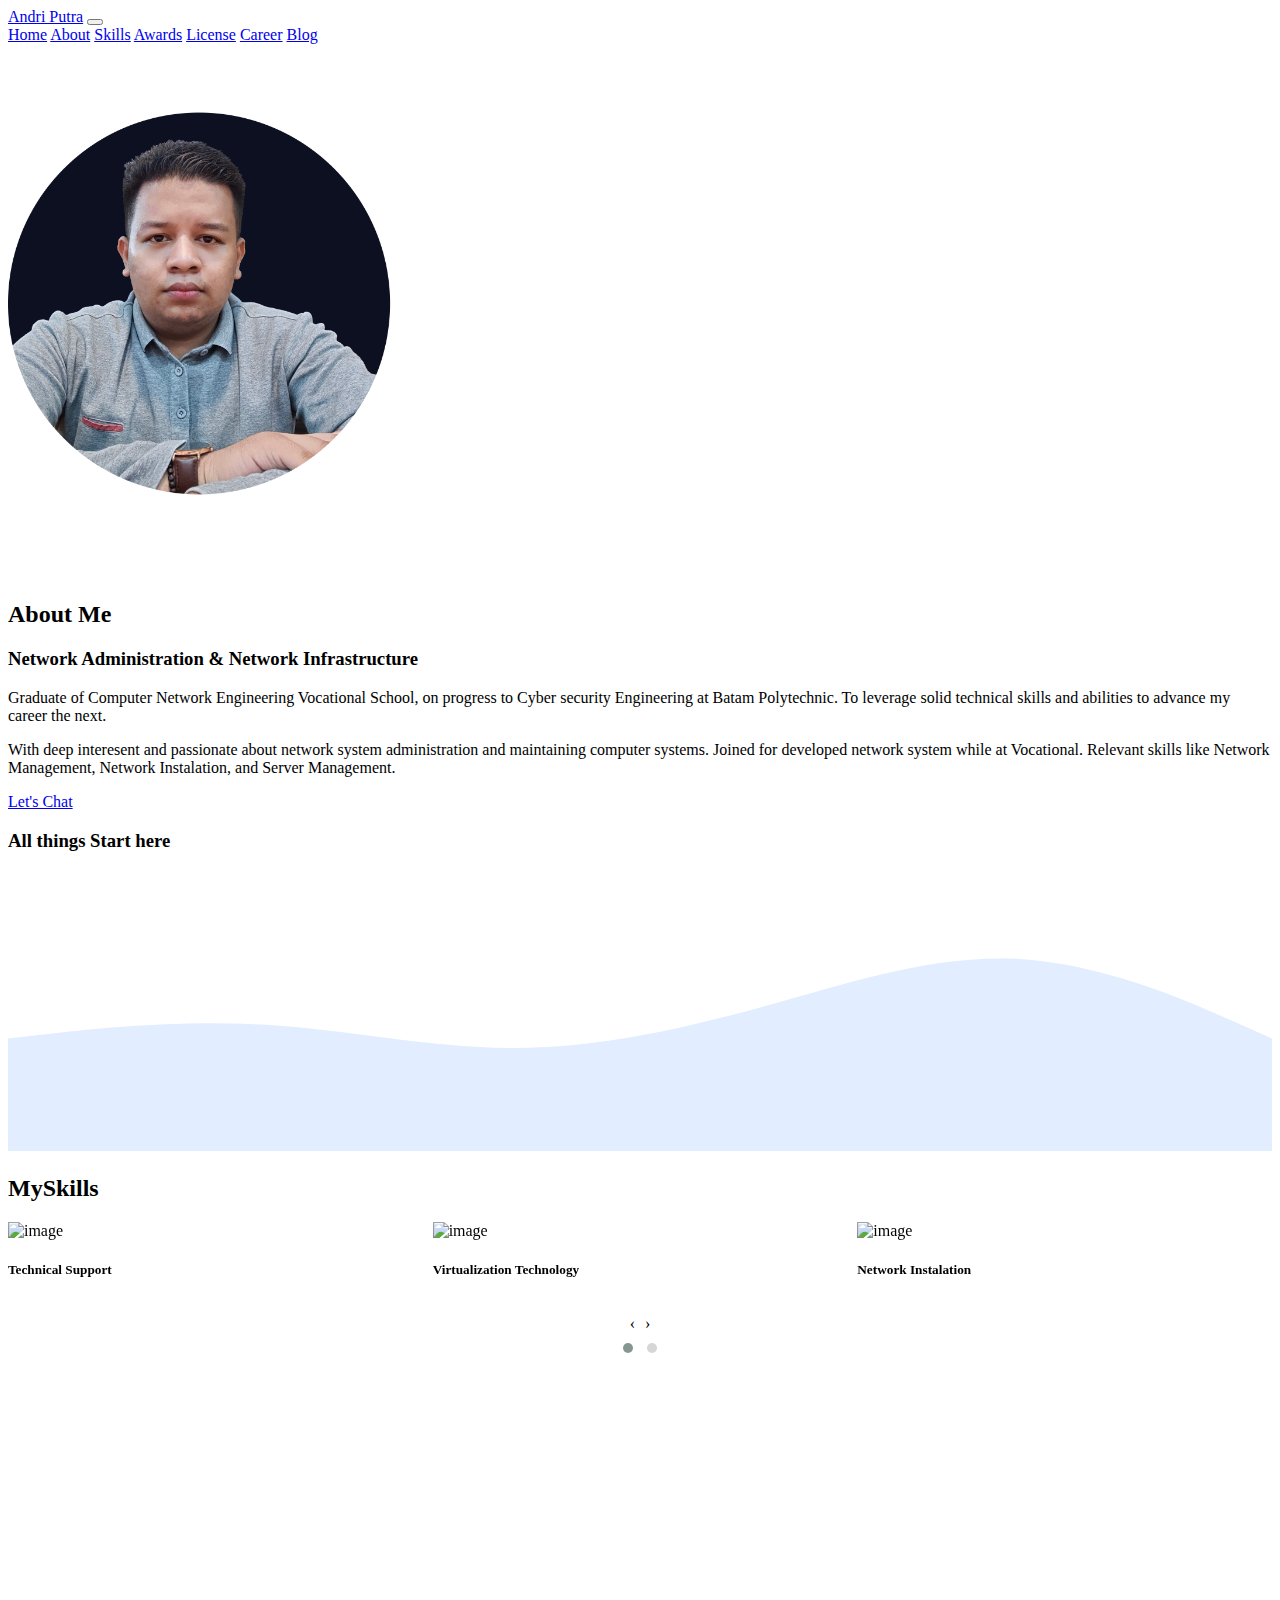
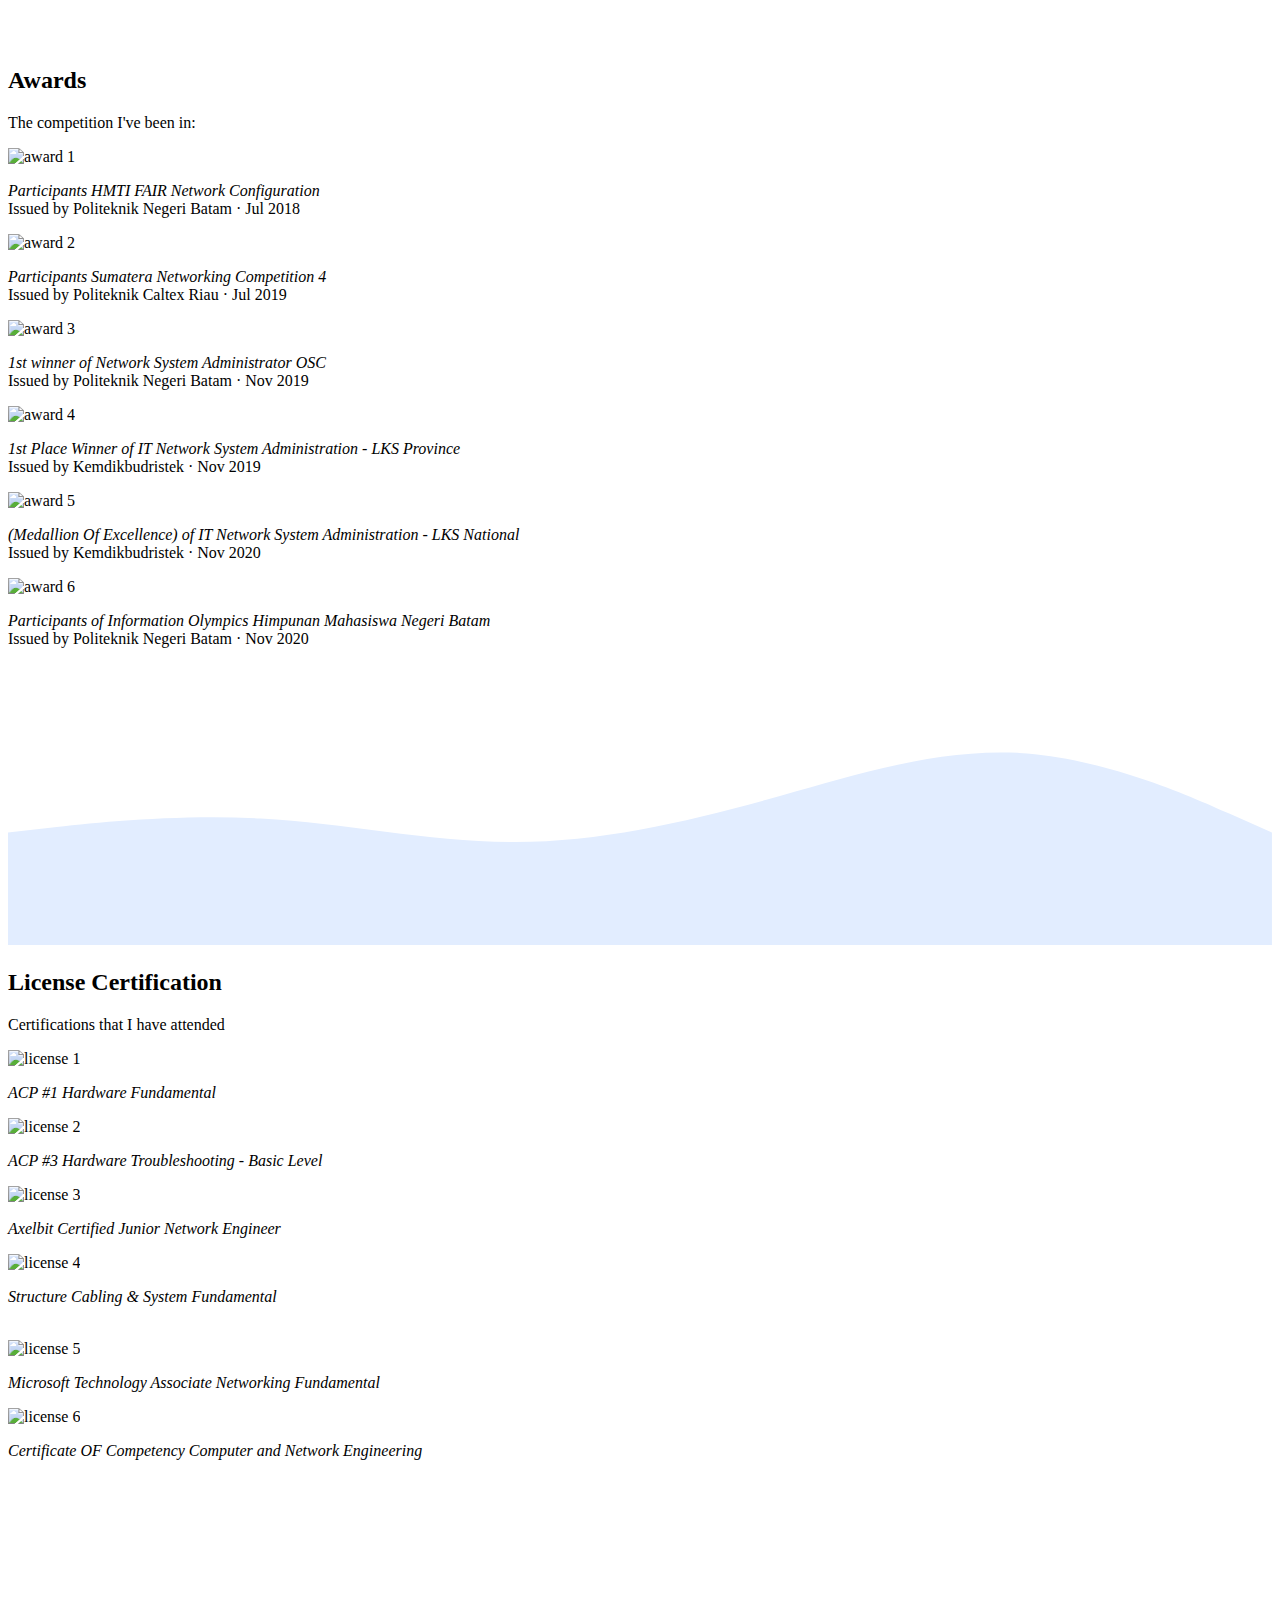
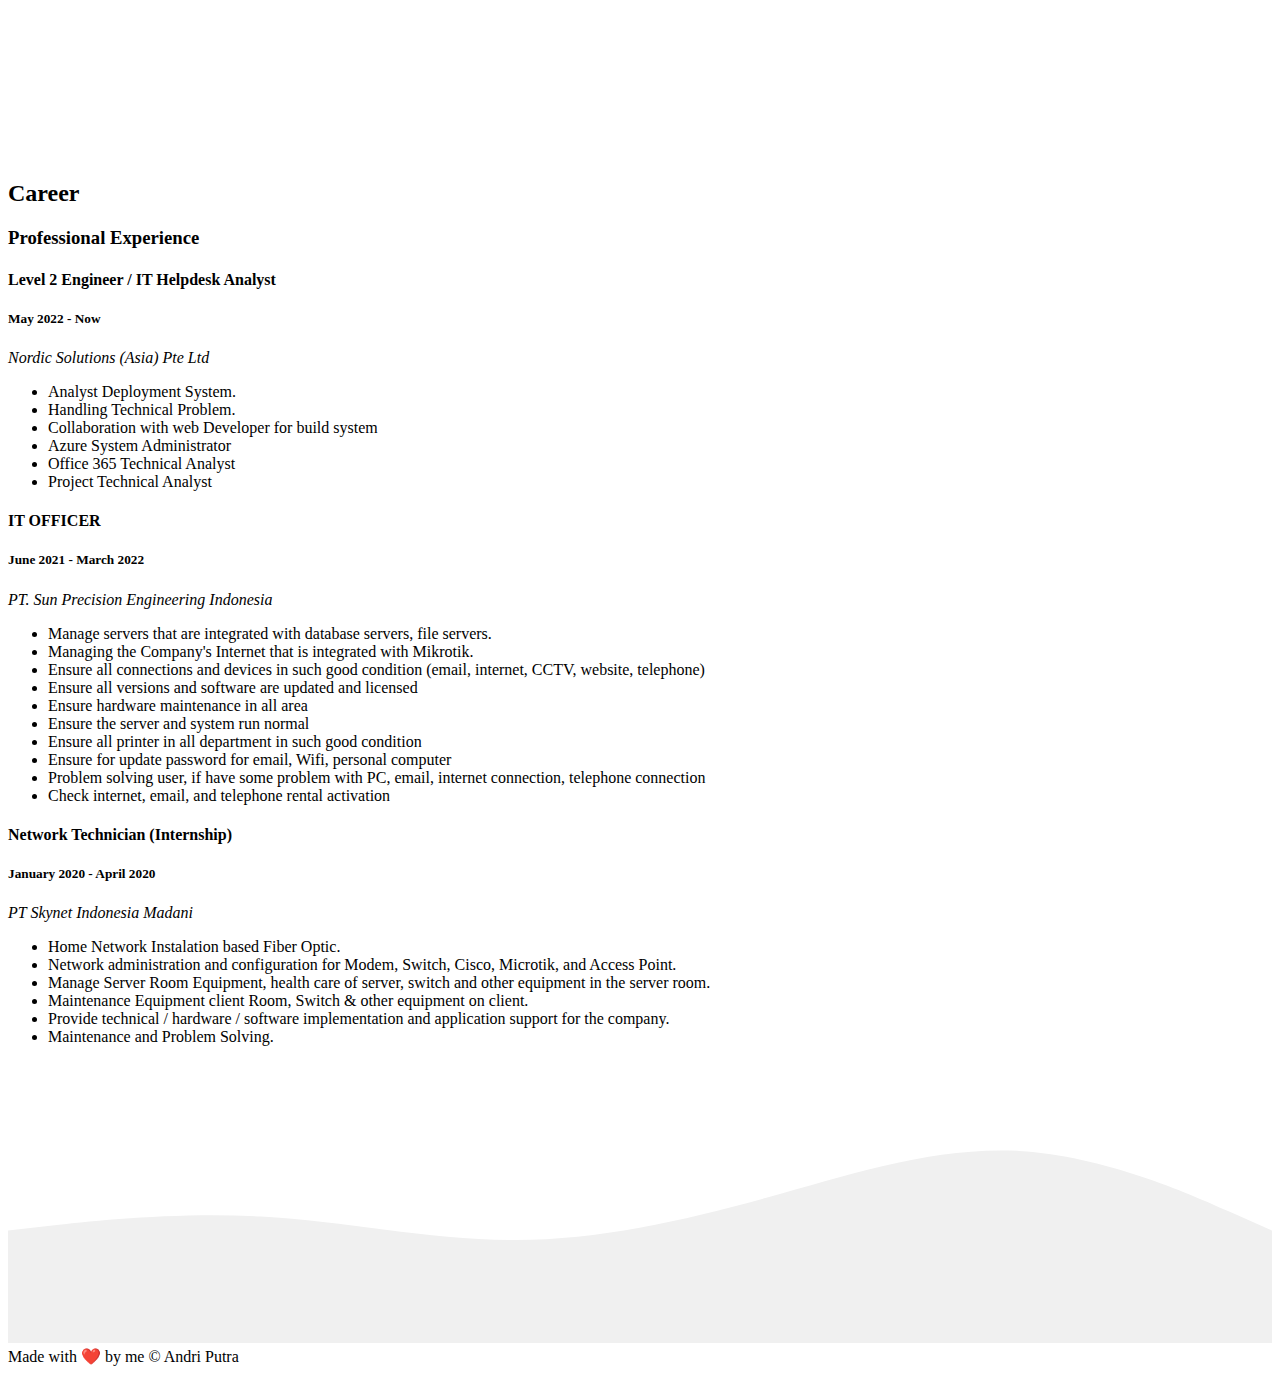
==== index.html @ 053cb284 "disable jumbotron section, change photo, add new profesional skills" ====
<!DOCTYPE html>
<html lang="en">
  <head>
    <!-- Required meta tags -->
    <meta charset="utf-8" />
    <meta name="viewport" content="width=device-width, initial-scale=1" />

    <!-- Bootstrap CSS -->
    <link
      href="https://cdn.jsdelivr.net/npm/bootstrap@5.1.3/dist/css/bootstrap.min.css"
      rel="stylesheet"
      integrity="sha384-1BmE4kWBq78iYhFldvKuhfTAU6auU8tT94WrHftjDbrCEXSU1oBoqyl2QvZ6jIW3"
      crossorigin="anonymous"
    />

    <!-- My CSS -->
    <link rel="stylesheet" href="style.css" />
    <link
      rel="stylesheet"
      href="https://cdnjs.cloudflare.com/ajax/libs/OwlCarousel2/2.3.4/assets/owl.carousel.min.css"
      integrity="sha512-tS3S5qG0BlhnQROyJXvNjeEM4UpMXHrQfTGmbQ1gKmelCxlSEBUaxhRBj/EFTzpbP4RVSrpEikbmdJobCvhE3g=="
      crossorigin="anonymous"
    />
    <link
      rel="stylesheet"
      href="https://cdnjs.cloudflare.com/ajax/libs/OwlCarousel2/2.3.4/assets/owl.theme.default.min.css"
      integrity="sha512-sMXtMNL1zRzolHYKEujM2AqCLUR9F2C4/05cdbxjjLSRvMQIciEPCQZo++nk7go3BtSuK9kfa/s+a4f4i5pLkw=="
      crossorigin="anonymous"
    />
    <title>Portfolio | Andri Putra</title>
  </head>

  <body id="home">
    <!-- Navbar -->
    <nav class="navbar navbar-expand-lg navbar-dark btn-primary shadow-sm fixed-top">
      <div class="container">
        <a class="navbar-brand" href="#">Andri Putra</a>
        <button
          class="navbar-toggler"
          type="button"
          data-bs-toggle="collapse"
          data-bs-target="#navbarNavAltMarkup"
          aria-controls="navbarNavAltMarkup"
          aria-expanded="false"
          aria-label="Toggle navigation"
        >
          <span class="navbar-toggler-icon"></span>
        </button>
        <div class="collapse navbar-collapse" id="navbarNavAltMarkup">
          <div class="navbar-nav ms-auto">
            <a class="nav-link active" aria-current="page" href="#">Home</a>
            <a class="nav-link" href="#about">About</a>
            <a class="nav-link" href="#skills">Skills</a>
            <a class="nav-link" href="#awards">Awards</a>
            <a class="nav-link" href="#license">License</a>
            <a class="nav-link" href="#resume">Career</a>
            <a class="nav-link" href="http://ptrandri.rf.gd/">Blog</a>
          </div>
        </div>
      </div>
    </nav>
    <!-- Akhir Navbar -->

    <!-- Jumbotron -->
    <!-- <section class="jumbotron text-center">
      <img src="img/andry.jpg" alt="Andri Putra" width="400" class="img-fluid" />
      <h1 class="display-4">Andri Putra</h1>
      <p class="lead">Network Administration</p>
      <svg xmlns="http://www.w3.org/2000/svg" viewBox="0 0 1440 320">
        <path
          fill="#ffffff"
          fill-opacity="1"
          d="M0,192L48,186.7C96,181,192,171,288,176C384,181,480,203,576,202.7C672,203,768,181,864,154.7C960,128,1056,96,1152,101.3C1248,107,1344,149,1392,170.7L1440,192L1440,320L1392,320C1344,320,1248,320,1152,320C1056,320,960,320,864,320C768,320,672,320,576,320C480,320,384,320,288,320C192,320,96,320,48,320L0,320Z"
        ></path>
      </svg>
    </section> -->
    <!-- Akhir Jumbotron -->

    <!-- About -->
    <section id="about" class="about">
      <div class="container mt-5">
        <div class="row">
          <div class="col">
            <img src="img/andry.jpg" width="400" class="img-fluid" alt="" />
          </div>

          <div class="col-lg-8 pt-4 pt-lg-0 content">
            <h2 class="fw-bold">About Me</h2>
            <h3>Network Administration &amp; Network Infrastructure</h3>
            <p>
              Graduate of Computer Network Engineering Vocational School, on progress to Cyber security Engineering at Batam Polytechnic. To leverage solid technical skills and abilities to advance my
              career the next.
            </p>
            <p>
              With deep interesent and passionate about network system administration and maintaining computer systems. Joined for developed network system while at Vocational. Relevant skills like
              Network Management, Network Instalation, and Server Management.
            </p>
            <a href="mailto:andriputra.id@gmail.com" class="test">Let's Chat</a>
            <h3 class="title-section text-start wow zoomIn" style="visibility: visible; animation-name: zoomIn">All things <span>Start</span> here</h3>
          </div>
        </div>
      </div>
      <svg xmlns="http://www.w3.org/2000/svg" viewBox="0 0 1440 320">
        <path
          fill="#e2edff"
          fill-opacity="1"
          d="M0,192L48,186.7C96,181,192,171,288,176C384,181,480,203,576,202.7C672,203,768,181,864,154.7C960,128,1056,96,1152,101.3C1248,107,1344,149,1392,170.7L1440,192L1440,320L1392,320C1344,320,1248,320,1152,320C1056,320,960,320,864,320C768,320,672,320,576,320C480,320,384,320,288,320C192,320,96,320,48,320L0,320Z"
        ></path>
      </svg>
    </section>
    <!-- Akhir About -->

    <!-- Skills -->
    <section id="skills" class="skills">
      <div class="container my-5">
        <h2 class="text-start fw-bold mb-3">My<span class="text-center text-danger">Skills</span></h2>
        <div class="row">
          <div class="owl-carousel owl-theme">
            <!-- Start -->
            <div class="item mb-4">
              <div class="card border-0 shadow">
                <img src="/img/icon-skill/1.png" alt="image" class="card-img-top" />
                <div class="card-body">
                  <h5 class="text-center">Technical Support</h5>
                </div>
              </div>
            </div>
            <!-- End -->
            <!-- Start -->
            <div class="item mb-4">
              <div class="card border-0 shadow">
                <img src="/img/icon-skill/2.png" alt="image" class="card-img-top" />
                <div class="card-body">
                  <h5 class="text-center">Virtualization Technology</h5>
                </div>
              </div>
            </div>
            <!-- End -->
            <!-- Start -->
            <div class="item mb-4">
              <div class="card border-0 shadow">
                <img src="/img/icon-skill/3.png" alt="image" class="card-img-top" />
                <div class="card-body">
                  <h5 class="text-center">Network Instalation</h5>
                </div>
              </div>
            </div>
            <!-- End -->
            <!-- Start -->
            <div class="item mb-4">
              <div class="card border-0 shadow">
                <img src="/img/icon-skill/4.png" alt="image" class="card-img-top" />
                <div class="card-body">
                  <h5 class="text-center">Routing and Switching</h5>
                </div>
              </div>
            </div>
            <!-- End -->
            <!-- Start -->
            <div class="item mb-4">
              <div class="card border-0 shadow">
                <img src="/img/icon-skill/5.png" alt="image" class="card-img-top" />
                <div class="card-body">
                  <h5 class="text-center">Server Management</h5>
                </div>
              </div>
            </div>
            <!-- End -->
          </div>
        </div>
      </div>
      <svg xmlns="http://www.w3.org/2000/svg" viewBox="0 0 1440 320">
        <path
          fill="#ffffff"
          fill-opacity="1"
          d="M0,192L48,186.7C96,181,192,171,288,176C384,181,480,203,576,202.7C672,203,768,181,864,154.7C960,128,1056,96,1152,101.3C1248,107,1344,149,1392,170.7L1440,192L1440,320L1392,320C1344,320,1248,320,1152,320C1056,320,960,320,864,320C768,320,672,320,576,320C480,320,384,320,288,320C192,320,96,320,48,320L0,320Z"
        ></path>
      </svg>
    </section>
    <!-- Akhir Skills -->

    <!-- Awards-->
    <section id="awards" class="awards">
      <div class="container">
        <div class="section-title">
          <h2 class="fw-bold">Awards</h2>
          <p>The competition I've been in:</p>
        </div>

        <div class="row justify-content-center">
          <div class="col-md-4 mb-3">
            <div class="card">
              <img src="img/award/1.png" class="card-img-top" alt="award 1" />
              <div class="card-body">
                <p class="card-text text-center">
                  <i>Participants HMTI FAIR Network Configuration</i>
                  <br />
                  <h8>Issued by Politeknik Negeri Batam · Jul 2018</h8>
                </p>
              </div>
            </div>
          </div>
          <div class="col-md-4 mb-3">
            <div class="card">
              <img src="img/award/2.png" class="card-img-top" alt="award 2" />
              <div class="card-body">
                <p class="card-text text-center">
                  <i>Participants Sumatera Networking Competition 4</i>
                  <br />
                  <h8>Issued by Politeknik Caltex Riau · Jul 2019</h8>
                </p>
              </div>
            </div>
          </div>
          <div class="col-md-4 mb-3">
            <div class="card">
              <img src="img/award/3.png" class="card-img-top" alt="award 3" />
              <div class="card-body">
                <p class="card-text text-center">
                  <i>1st winner of Network System Administrator OSC</i>
                  <br />
                  <h8>Issued by Politeknik Negeri Batam · Nov 2019</h8>
                </p>
              </div>
            </div>
          </div>
          <div class="col-md-4 mb-3">
            <div class="card">
              <img src="img/award/4.png" class="card-img-top" alt="award 4" />
              <div class="card-body">
                <p class="card-text text-center">
                  <i> 1st Place Winner of IT Network System Administration - LKS Province</i>
                  <br />
                  <h8>Issued by Kemdikbudristek · Nov 2019</h8>
                </p>
              </div>
            </div>
          </div>
          <div class="col-md-4 mb-3">
            <div class="card">
              <img src="img/award/5.png" class="card-img-top" alt="award 5" />
              <div class="card-body">
                <p class="card-text text-center">
                  <i> (Medallion Of Excellence) of IT Network System Administration - LKS National</i>
                  <br />
                  <h8>Issued by Kemdikbudristek · Nov 2020</h8>
                </p>
              </div>
            </div>
          </div>
          <div class="col-md-4 mb-3">
            <div class="card">
              <img src="img/award/6.png" class="card-img-top" alt="award 6" />
              <div class="card-body">
                <p class="card-text text-center">
                  <i> Participants of Information Olympics Himpunan Mahasiswa Negeri Batam</i>
                  <br />
                  <h8>Issued by Politeknik Negeri Batam · Nov 2020</h8>
                </p>
              </div>
            </div>
          </div>
        </div>
      </div>
      <svg xmlns="http://www.w3.org/2000/svg" viewBox="0 0 1440 320">
        <path
          fill="#e2edff"
          fill-opacity="1"
          d="M0,192L48,186.7C96,181,192,171,288,176C384,181,480,203,576,202.7C672,203,768,181,864,154.7C960,128,1056,96,1152,101.3C1248,107,1344,149,1392,170.7L1440,192L1440,320L1392,320C1344,320,1248,320,1152,320C1056,320,960,320,864,320C768,320,672,320,576,320C480,320,384,320,288,320C192,320,96,320,48,320L0,320Z"
        ></path>
      </svg>
    </section>
    <!-- Akhir Awards -->

    <!-- License -->
    <section id="license" class="license">
      <div class="container">
        <div class="section-title">
          <h2 class="fw-bold">License Certification</h2>
          <p>Certifications that I have attended</p>
        </div>

        <div class="row justify-content-center">
          <div class="col-md-4 mb-3">
            <div class="card">
              <img src="img/license/1.png" class="card-img-top" alt="license 1" />
              <div class="card-body">
                <p class="card-text text-center">
                  <i>ACP #1 Hardware Fundamental</i>
                </p>
              </div>
            </div>
          </div>
          <div class="col-md-4 mb-3">
            <div class="card">
              <img src="img/license/2.png" class="card-img-top" alt="license 2" />
              <div class="card-body">
                <p class="card-text text-center">
                  <i>ACP #3 Hardware Troubleshooting - Basic Level</i>
                </p>
              </div>
            </div>
          </div>
          <div class="col-md-4 mb-3">
            <div class="card">
              <img src="img/license/3.png" class="card-img-top" alt="license 3" />
              <div class="card-body">
                <p class="card-text text-center">
                  <i>Axelbit Certified Junior Network Engineer</i>
                </p>
              </div>
            </div>
          </div>
          <div class="col-md-4 mb-3">
            <div class="card">
              <img src="img/license/4.png" class="card-img-top" alt="license 4" />
              <div class="card-body">
                <p class="card-text text-center">
                  <i> Structure Cabling & System Fundamental</i>
                  <br />
                  <br />
                </p>
              </div>
            </div>
          </div>
          <div class="col-md-4 mb-3">
            <div class="card">
              <img src="img/license/5.png" class="card-img-top" alt="license 5" />
              <div class="card-body">
                <p class="card-text text-center">
                  <i> Microsoft Technology Associate Networking Fundamental</i>
                </p>
              </div>
            </div>
          </div>
          <div class="col-md-4 mb-3">
            <div class="card">
              <img src="img/license/6.png" class="card-img-top" alt="license 6" />
              <div class="card-body">
                <p class="card-text text-center">
                  <i> Certificate OF Competency Computer and Network Engineering</i>
                </p>
              </div>
            </div>
          </div>
        </div>
      </div>
      <svg xmlns="http://www.w3.org/2000/svg" viewBox="0 0 1440 320">
        <path
          fill="#ffffff"
          fill-opacity="1"
          d="M0,192L48,186.7C96,181,192,171,288,176C384,181,480,203,576,202.7C672,203,768,181,864,154.7C960,128,1056,96,1152,101.3C1248,107,1344,149,1392,170.7L1440,192L1440,320L1392,320C1344,320,1248,320,1152,320C1056,320,960,320,864,320C768,320,672,320,576,320C480,320,384,320,288,320C192,320,96,320,48,320L0,320Z"
        ></path>
      </svg>
    </section>
    <!-- Akhir License -->

    <!-- CAREER -->
    <section id="resume" class="resume">
      <div class="container">
        <div class="section-title">
          <h2 class="fw-bold">Career</h2>
        </div>

        <div class="row">
          <div class="col-lg-8">
            <h3 class="resume-title">Professional Experience</h3>
            <div class="resume-item">
              <h4>Level 2 Engineer / IT Helpdesk Analyst</h4>
              <h5>May 2022 - Now</h5>
              <p><em>Nordic Solutions (Asia) Pte Ltd</em></p>
              <ul>
                <li>Analyst Deployment System.</li>
                <li>Handling Technical Problem.</li>
                <li>Collaboration with web Developer for build system</li>
                <li>Azure System Administrator</li>
                <li>Office 365 Technical Analyst</li>
                <li>Project Technical Analyst</li>
              </ul>
            </div>
            <div class="resume-item">
              <h4>IT OFFICER</h4>
              <h5>June 2021 - March 2022</h5>
              <p><em>PT. Sun Precision Engineering Indonesia </em></p>
              <ul>
                <li>Manage servers that are integrated with database servers, file servers.</li>
                <li>Managing the Company's Internet that is integrated with Mikrotik.</li>
                <li>Ensure all connections and devices in such good condition (email, internet, CCTV, website, telephone)</li>
                <li>Ensure all versions and software are updated and licensed</li>
                <li>Ensure hardware maintenance in all area</li>
                <li>Ensure the server and system run normal</li>
                <li>Ensure all printer in all department in such good condition</li>
                <li>Ensure for update password for email, Wifi, personal computer</li>
                <li>Problem solving user, if have some problem with PC, email, internet connection, telephone connection</li>
                <li>Check internet, email, and telephone rental activation</li>
              </ul>
            </div>
            <div class="resume-item">
              <h4>Network Technician (Internship)</h4>
              <h5>January 2020 - April 2020</h5>
              <p><em>PT Skynet Indonesia Madani</em></p>
              <ul>
                <li>Home Network Instalation based Fiber Optic.</li>
                <li>Network administration and configuration for Modem, Switch, Cisco, Microtik, and Access Point.</li>
                <li>Manage Server Room Equipment, health care of server, switch and other equipment in the server room.</li>
                <li>Maintenance Equipment client Room, Switch & other equipment on client.</li>
                <li>Provide technical / hardware / software implementation and application support for the company.</li>
                <li>Maintenance and Problem Solving.</li>
              </ul>
            </div>
          </div>
        </div>
      </div>
      <svg xmlns="http://www.w3.org/2000/svg" viewBox="0 0 1440 320">
        <path
          fill="#f0f0f0"
          fill-opacity="1"
          d="M0,192L48,186.7C96,181,192,171,288,176C384,181,480,203,576,202.7C672,203,768,181,864,154.7C960,128,1056,96,1152,101.3C1248,107,1344,149,1392,170.7L1440,192L1440,320L1392,320C1344,320,1248,320,1152,320C1056,320,960,320,864,320C768,320,672,320,576,320C480,320,384,320,288,320C192,320,96,320,48,320L0,320Z"
        ></path>
      </svg>
    </section>
    <!-- End CAREER Section -->

    <!-- Footer -->
    <footer>
      <div class="container text-center">
        <div class="sosmed">
          <a href="https://www.linkedin.com/in/ptr-andry/" class="linkedin" target="_blank"></a>
          <a href="http://instagram.com/ptr_andry" class="ig" target="_blank"></a>
          <a href="mailto:andriputra.id@gmail.com" class="email" target="_blank"></a>
        </div>
        <div class="copyright">Made with ❤️ by me <span>&copy;</span> Andri Putra</div>
      </div>
    </footer>
    <!-- End Footer -->

    <script
      src="https://cdn.jsdelivr.net/npm/bootstrap@5.1.3/dist/js/bootstrap.bundle.min.js"
      integrity="sha384-ka7Sk0Gln4gmtz2MlQnikT1wXgYsOg+OMhuP+IlRH9sENBO0LRn5q+8nbTov4+1p"
      crossorigin="anonymous"
    ></script>

    <!-- script -->
    <script src="https://code.jquery.com/jquery-3.6.0.slim.js" integrity="sha256-HwWONEZrpuoh951cQD1ov2HUK5zA5DwJ1DNUXaM6FsY=" crossorigin="anonymous"></script>
    <script src="script.js"></script>
    <!-- akhir script -->

    <!--Jquery -->
    <script
      src="https://cdnjs.cloudflare.com/ajax/libs/jquery/3.6.0/jquery.min.js"
      integrity="sha512-894YE6QWD5I59HgZOGReFYm4dnWc1Qt5NtvYSaNcOP+u1T9qYdvdihz0PPSiiqn/+/3e7Jo4EaG7TubfWGUrMQ=="
      crossorigin="anonymous"
    ></script>
    <!-- Owl Carousel -->
    <script src="https://cdnjs.cloudflare.com/ajax/libs/OwlCarousel2/2.3.4/owl.carousel.min.js"></script>
    <!-- custom JS code after importing jquery and owl -->
    <script type="text/javascript">
      $(document).ready(function () {
        $('.owl-carousel').owlCarousel();
      });

      $('.owl-carousel').owlCarousel({
        loop: true,
        margin: 10,
        nav: true,
        responsive: {
          0: {
            items: 1,
          },
          600: {
            items: 3,
          },
          1000: {
            items: 3,
          },
        },
      });
      // end
    </script>
  </body>
</html>
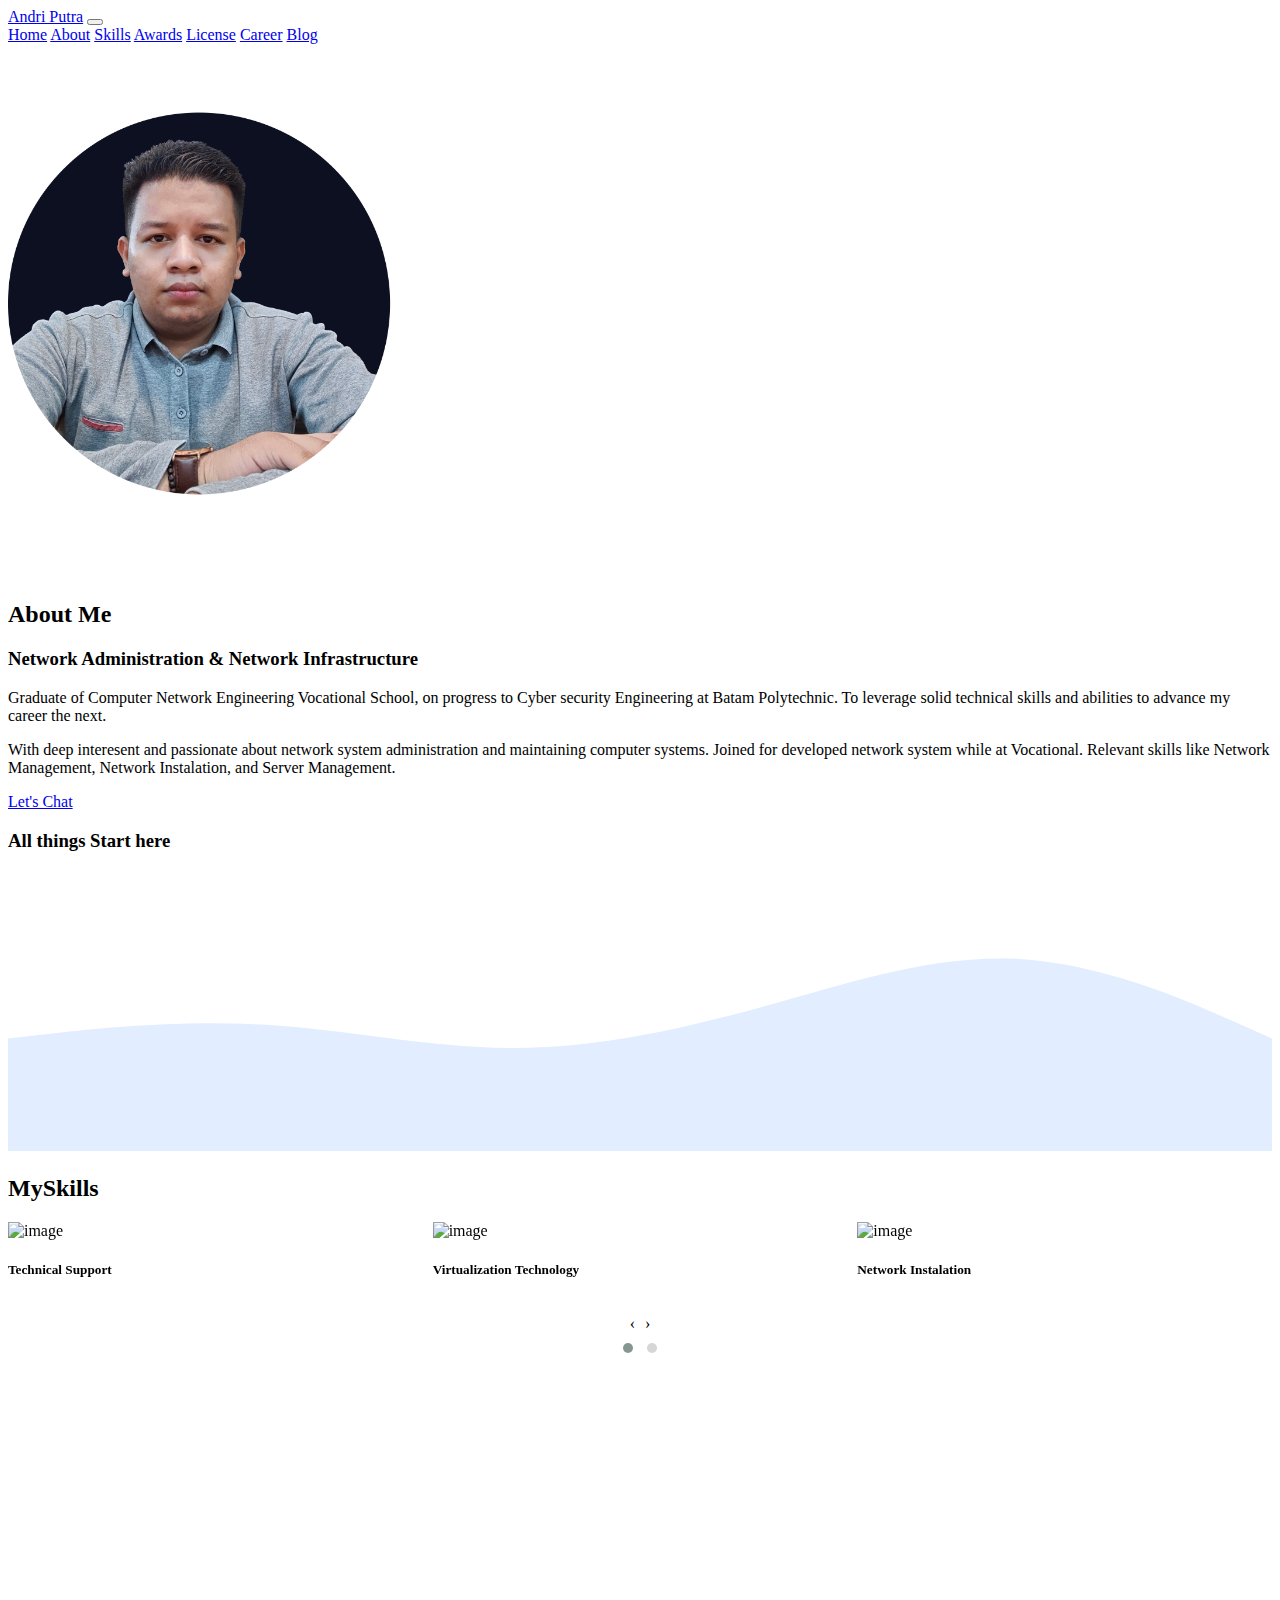
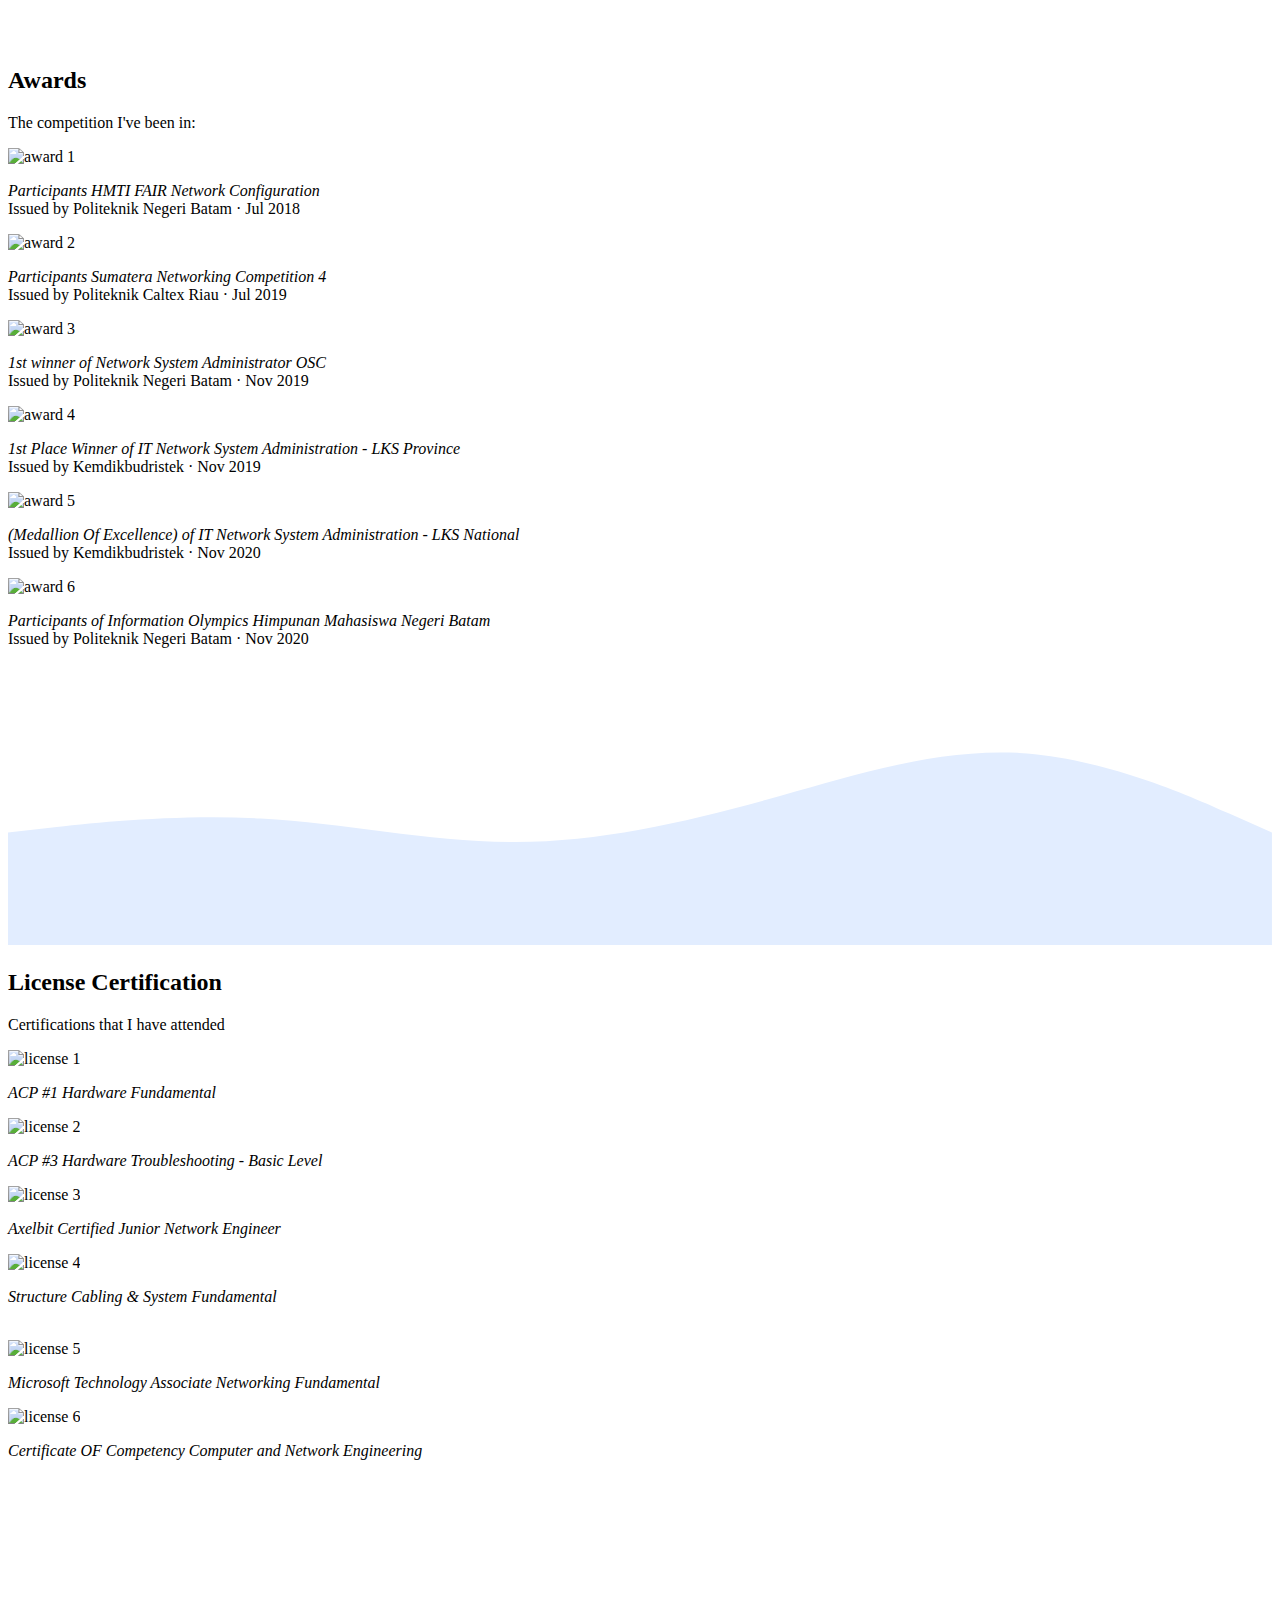
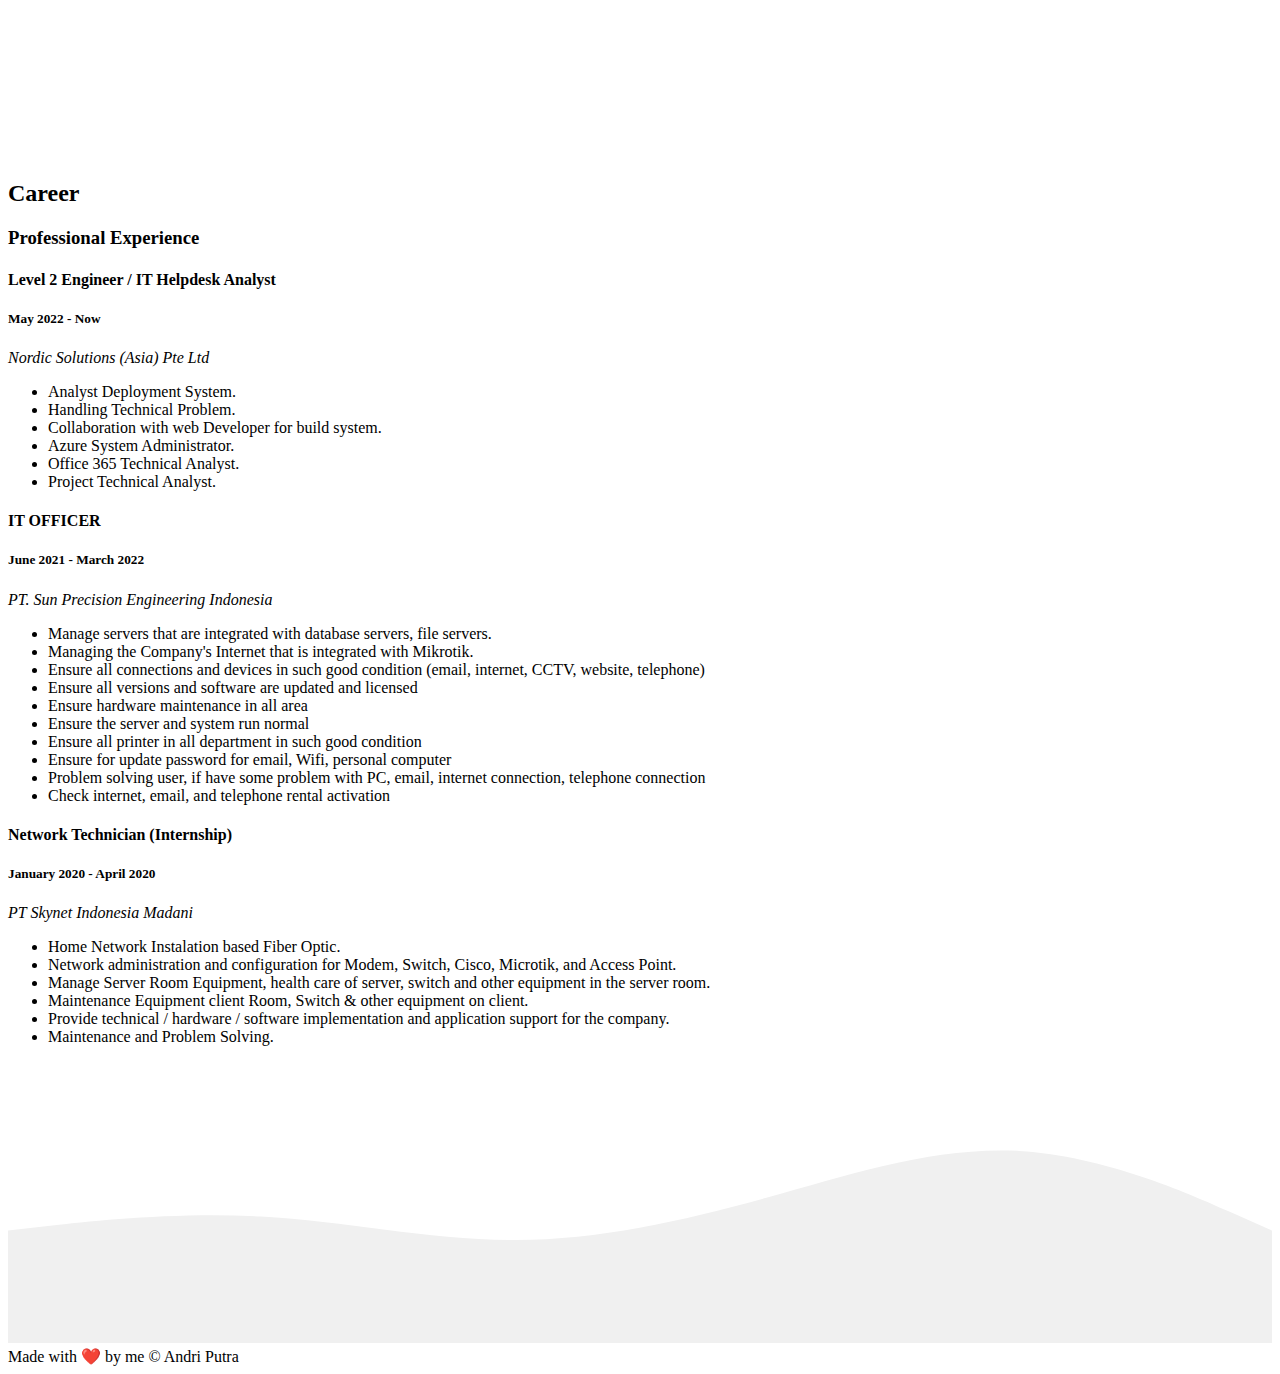
==== commit cf90921e: "revisi disable jumbotron section, change photo, add new profesional skills" ====
--- a/index.html
+++ b/index.html
@@ -372,10 +372,10 @@
               <ul>
                 <li>Analyst Deployment System.</li>
                 <li>Handling Technical Problem.</li>
-                <li>Collaboration with web Developer for build system</li>
-                <li>Azure System Administrator</li>
-                <li>Office 365 Technical Analyst</li>
-                <li>Project Technical Analyst</li>
+                <li>Collaboration with web Developer for build system.</li>
+                <li>Azure System Administrator.</li>
+                <li>Office 365 Technical Analyst.</li>
+                <li>Project Technical Analyst.</li>
               </ul>
             </div>
             <div class="resume-item">
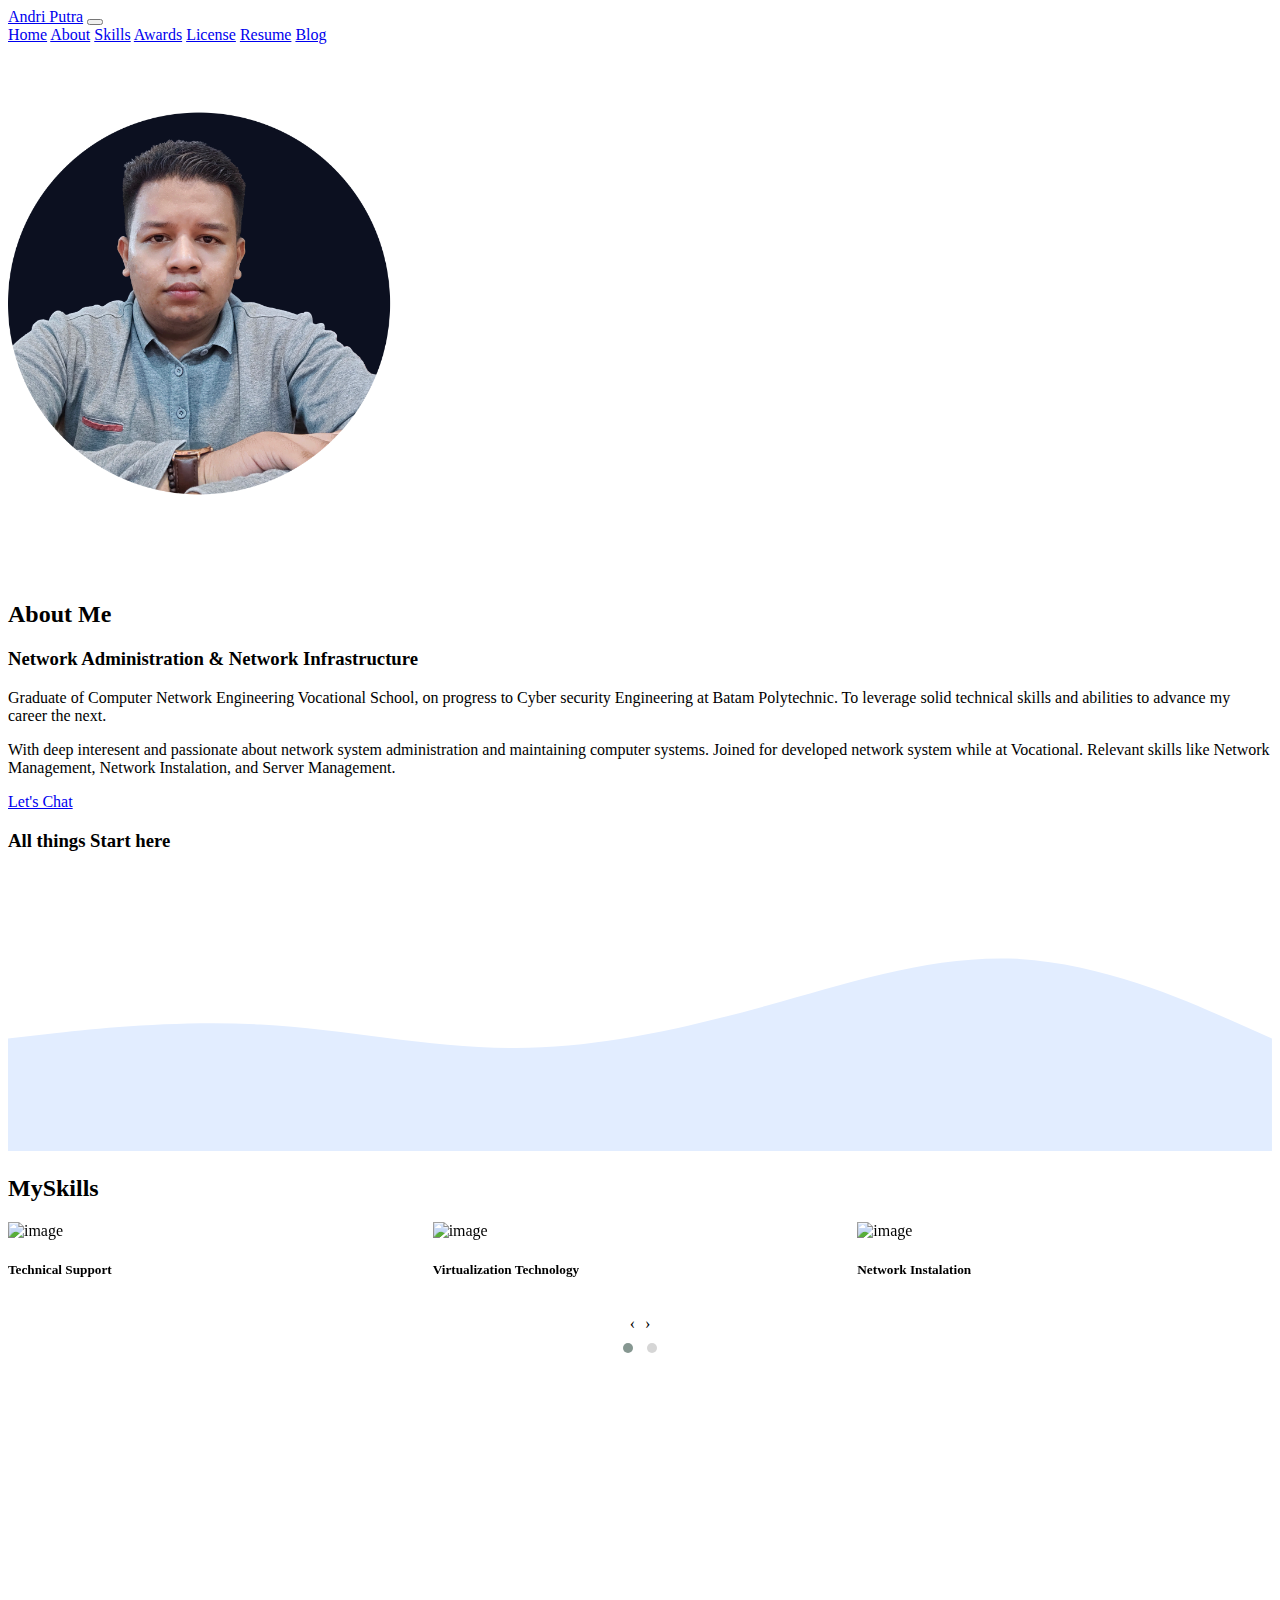
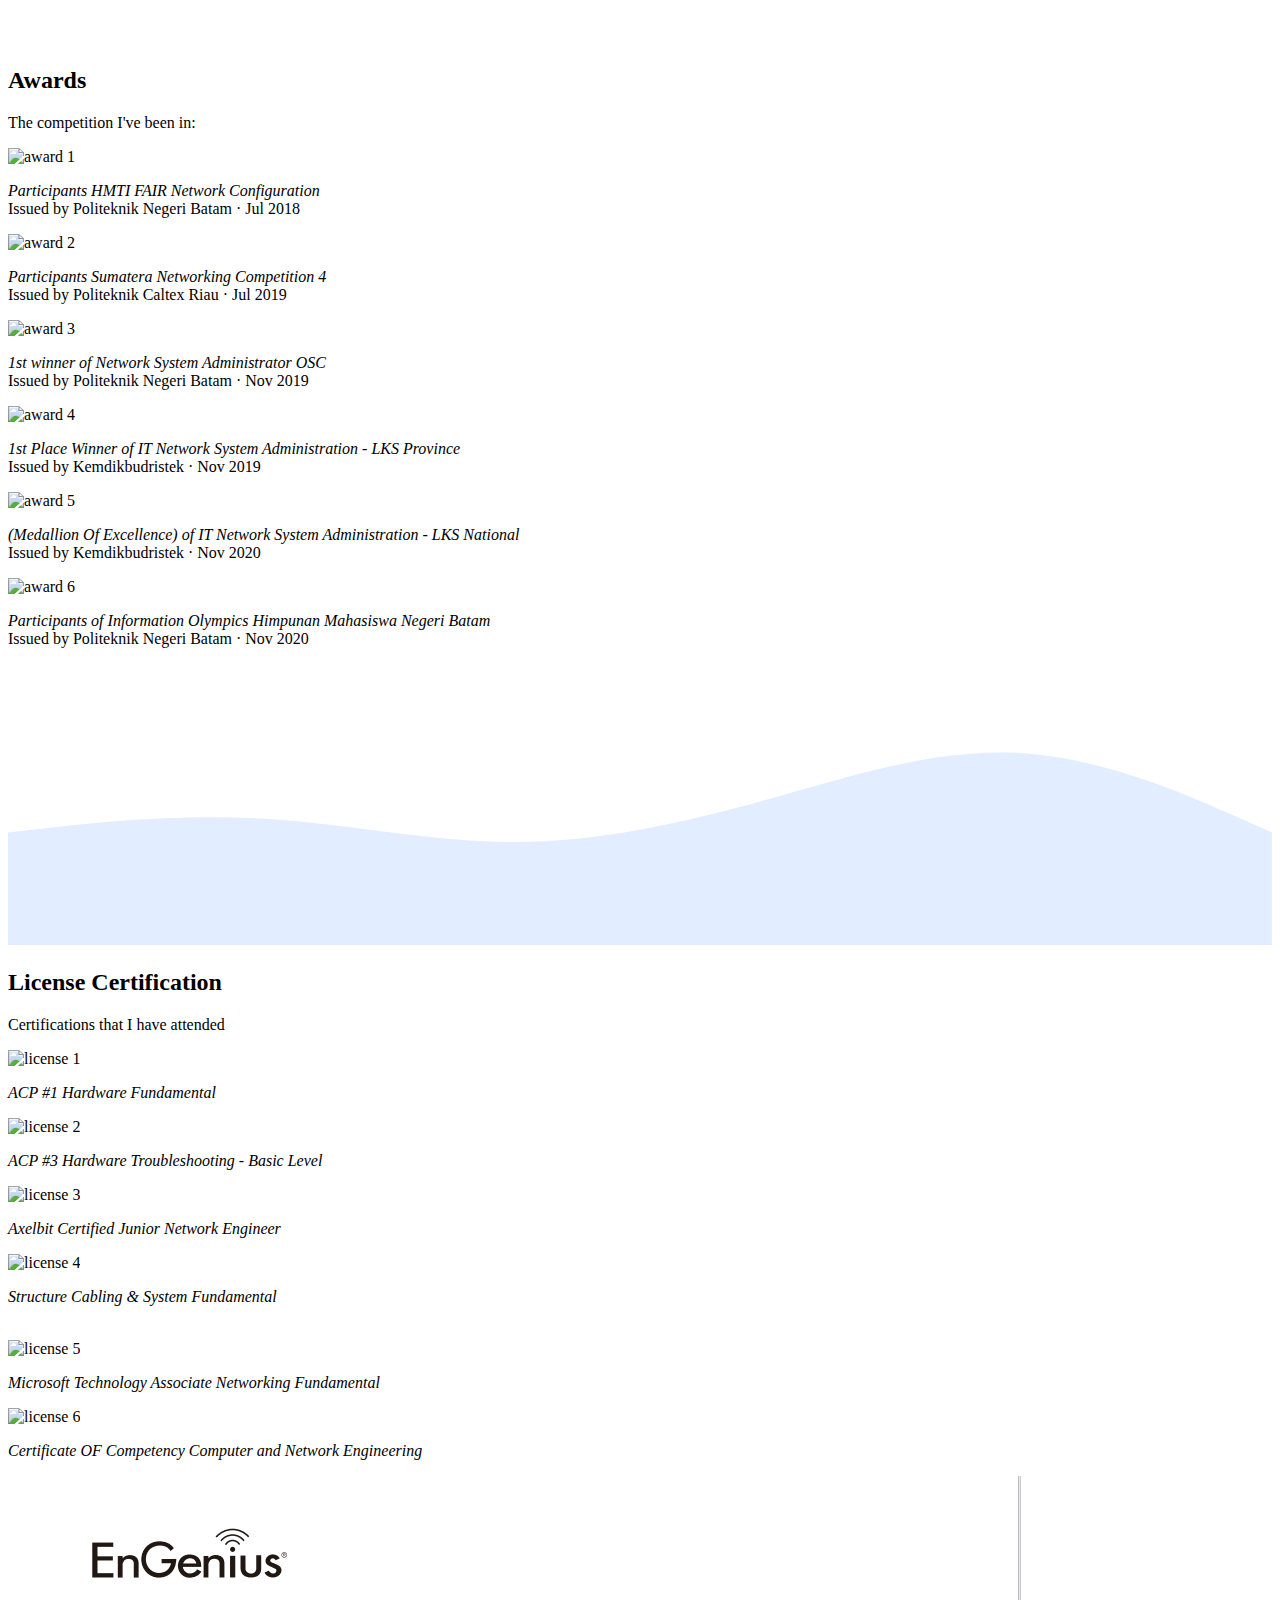
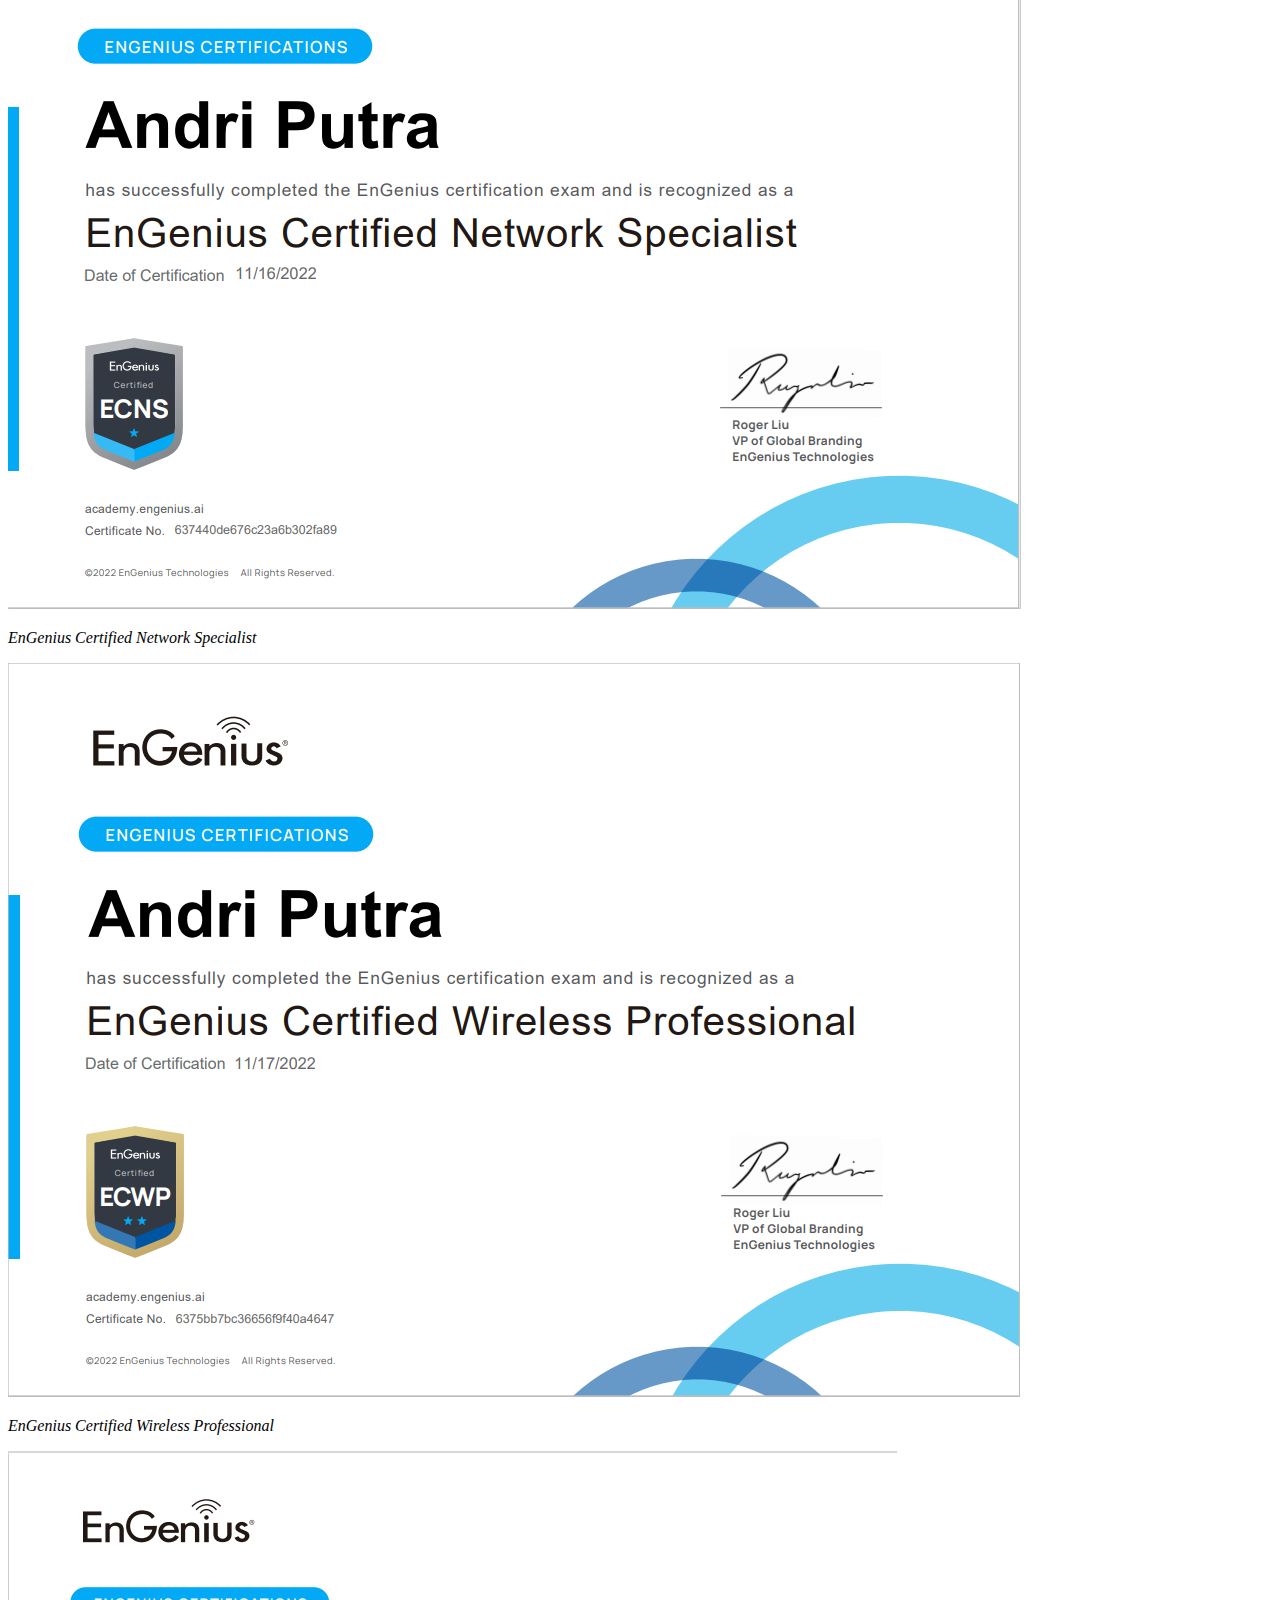
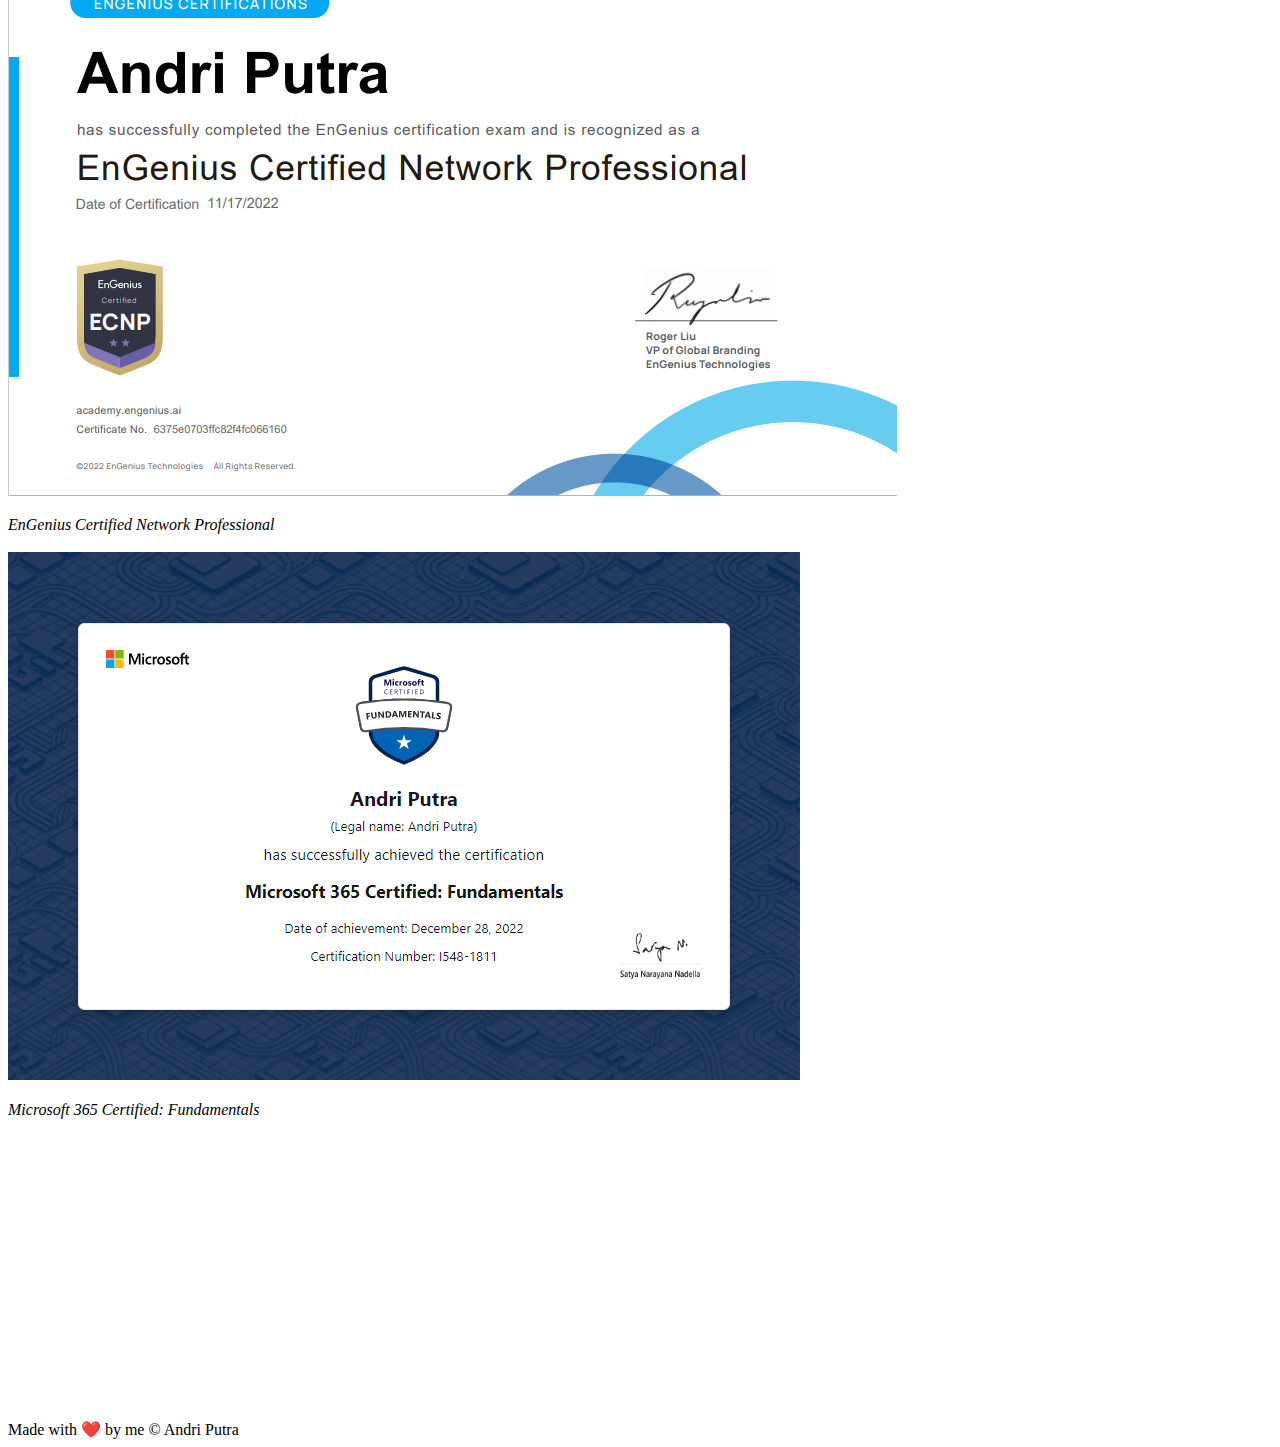
==== commit 18815468: "revision resume page" ====
--- a/index.html
+++ b/index.html
@@ -53,7 +53,7 @@
             <a class="nav-link" href="#skills">Skills</a>
             <a class="nav-link" href="#awards">Awards</a>
             <a class="nav-link" href="#license">License</a>
-            <a class="nav-link" href="#resume">Career</a>
+            <a class="nav-link" href="./CV/index.html">Resume</a>
             <a class="nav-link" href="http://ptrandri.rf.gd/">Blog</a>
           </div>
         </div>
@@ -343,6 +343,50 @@
               </div>
             </div>
           </div>
+
+          <div class="col-md-4 mb-3">
+            <div class="card">
+              <img src="img/license/9.png" class="card-img-top" alt="license 6" />
+              <div class="card-body">
+                <p class="card-text text-center">
+                  <i>EnGenius Certified Network Specialist</i>
+                </p>
+              </div>
+            </div>
+          </div>
+
+          <div class="col-md-4 mb-3">
+            <div class="card">
+              <img src="img/license/10.png" class="card-img-top" alt="license 6" />
+              <div class="card-body">
+                <p class="card-text text-center">
+                  <i>EnGenius Certified Wireless Professional</i>
+                </p>
+              </div>
+            </div>
+          </div>
+
+          <div class="col-md-4 mb-3">
+            <div class="card">
+              <img src="img/license/11.png" class="card-img-top" alt="license 6" />
+              <div class="card-body">
+                <p class="card-text text-center">
+                  <i>EnGenius Certified Network Professional</i>
+                </p>
+              </div>
+            </div>
+          </div>
+
+          <div class="col-md-4 mb-3">
+            <div class="card">
+              <img src="img/license/8.png" class="card-img-top" alt="license 6" />
+              <div class="card-body">
+                <p class="card-text text-center">
+                  <i>Microsoft 365 Certified: Fundamentals</i>
+                </p>
+              </div>
+            </div>
+          </div>
         </div>
       </div>
       <svg xmlns="http://www.w3.org/2000/svg" viewBox="0 0 1440 320">
@@ -356,7 +400,7 @@
     <!-- Akhir License -->
 
     <!-- CAREER -->
-    <section id="resume" class="resume">
+    <!-- <section id="resume" class="resume">
       <div class="container">
         <div class="section-title">
           <h2 class="fw-bold">Career</h2>
@@ -418,7 +462,7 @@
           d="M0,192L48,186.7C96,181,192,171,288,176C384,181,480,203,576,202.7C672,203,768,181,864,154.7C960,128,1056,96,1152,101.3C1248,107,1344,149,1392,170.7L1440,192L1440,320L1392,320C1344,320,1248,320,1152,320C1056,320,960,320,864,320C768,320,672,320,576,320C480,320,384,320,288,320C192,320,96,320,48,320L0,320Z"
         ></path>
       </svg>
-    </section>
+    </section> -->
     <!-- End CAREER Section -->
 
     <!-- Footer -->
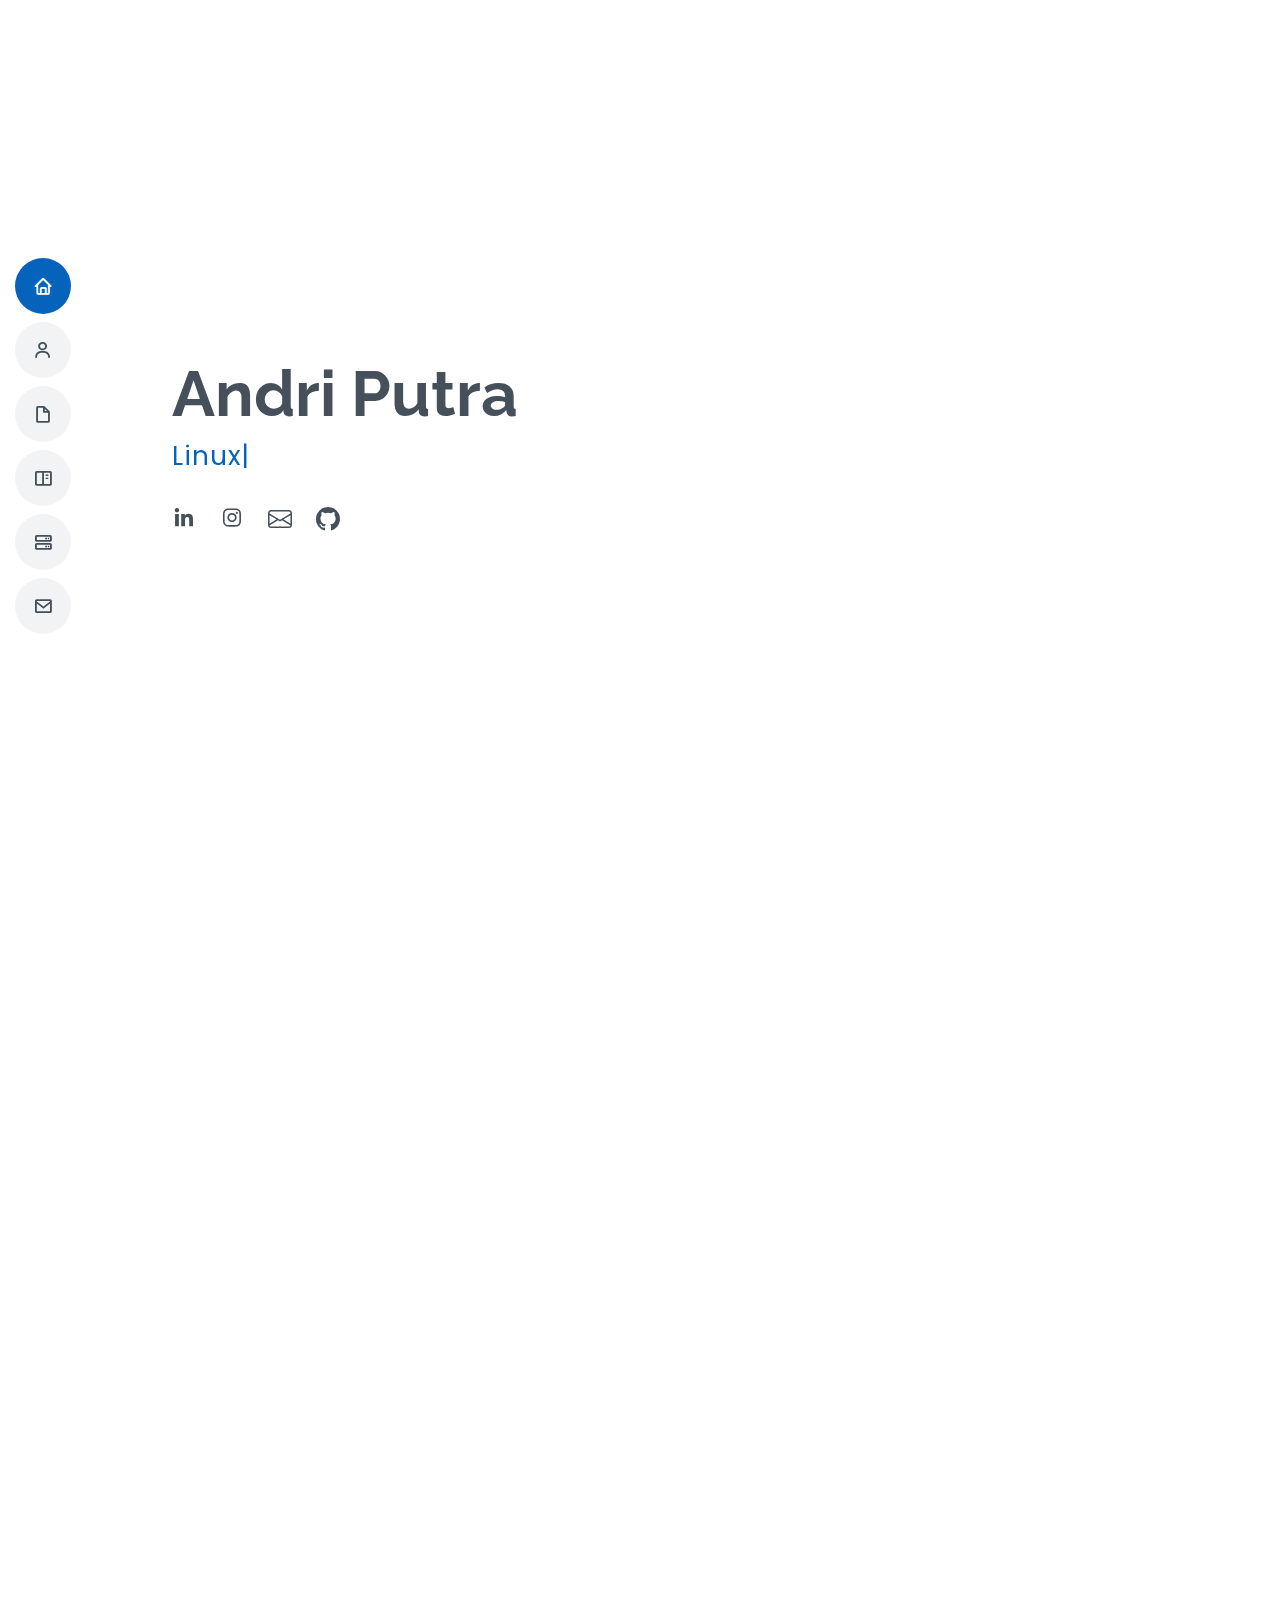
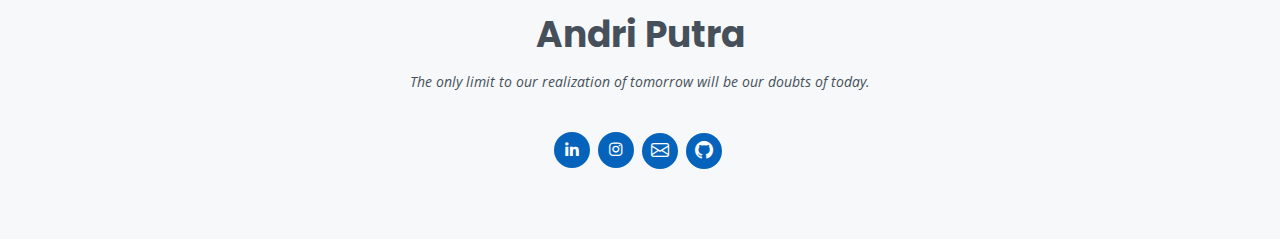
==== commit d5d52880: "add new cv design" ====
--- a/index.html
+++ b/index.html
@@ -1,525 +1,311 @@
 <!DOCTYPE html>
 <html lang="en">
   <head>
-    <!-- Required meta tags -->
     <meta charset="utf-8" />
-    <meta name="viewport" content="width=device-width, initial-scale=1" />
-
-    <!-- Bootstrap CSS -->
+    <meta content="width=device-width, initial-scale=1.0" name="viewport" />
+    <title>My Portfolio - Andri Putra</title>
+    <meta content="" name="description" />
+    <meta content="" name="keywords" />
+
+    <!-- Favicons -->
+    <link href="assets/img/favicon.png" rel="icon" />
+    <link href="assets/img/apple-touch-icon.png" rel="apple-touch-icon" />
+
+    <!-- Google Fonts -->
     <link
-      href="https://cdn.jsdelivr.net/npm/bootstrap@5.1.3/dist/css/bootstrap.min.css"
+      href="https://fonts.googleapis.com/css?family=Open+Sans:300,300i,400,400i,600,600i,700,700i|Raleway:300,300i,400,400i,500,500i,600,600i,700,700i|Poppins:300,300i,400,400i,500,500i,600,600i,700,700i"
       rel="stylesheet"
-      integrity="sha384-1BmE4kWBq78iYhFldvKuhfTAU6auU8tT94WrHftjDbrCEXSU1oBoqyl2QvZ6jIW3"
-      crossorigin="anonymous"
     />
 
-    <!-- My CSS -->
-    <link rel="stylesheet" href="style.css" />
-    <link
-      rel="stylesheet"
-      href="https://cdnjs.cloudflare.com/ajax/libs/OwlCarousel2/2.3.4/assets/owl.carousel.min.css"
-      integrity="sha512-tS3S5qG0BlhnQROyJXvNjeEM4UpMXHrQfTGmbQ1gKmelCxlSEBUaxhRBj/EFTzpbP4RVSrpEikbmdJobCvhE3g=="
-      crossorigin="anonymous"
-    />
-    <link
-      rel="stylesheet"
-      href="https://cdnjs.cloudflare.com/ajax/libs/OwlCarousel2/2.3.4/assets/owl.theme.default.min.css"
-      integrity="sha512-sMXtMNL1zRzolHYKEujM2AqCLUR9F2C4/05cdbxjjLSRvMQIciEPCQZo++nk7go3BtSuK9kfa/s+a4f4i5pLkw=="
-      crossorigin="anonymous"
-    />
-    <title>Portfolio | Andri Putra</title>
+    <link href="assets/vendor/aos/aos.css" rel="stylesheet" />
+    <link href="assets/vendor/bootstrap/css/bootstrap.min.css" rel="stylesheet" />
+    <link href="assets/vendor/bootstrap-icons/bootstrap-icons.css" rel="stylesheet" />
+    <link href="assets/vendor/boxicons/css/boxicons.min.css" rel="stylesheet" />
+    <link href="assets/vendor/glightbox/css/glightbox.min.css" rel="stylesheet" />
+    <link href="assets/vendor/swiper/swiper-bundle.min.css" rel="stylesheet" />
+    <link href="assets/css/style.css" rel="stylesheet" />
   </head>
 
-  <body id="home">
-    <!-- Navbar -->
-    <nav class="navbar navbar-expand-lg navbar-dark btn-primary shadow-sm fixed-top">
-      <div class="container">
-        <a class="navbar-brand" href="#">Andri Putra</a>
-        <button
-          class="navbar-toggler"
-          type="button"
-          data-bs-toggle="collapse"
-          data-bs-target="#navbarNavAltMarkup"
-          aria-controls="navbarNavAltMarkup"
-          aria-expanded="false"
-          aria-label="Toggle navigation"
-        >
-          <span class="navbar-toggler-icon"></span>
-        </button>
-        <div class="collapse navbar-collapse" id="navbarNavAltMarkup">
-          <div class="navbar-nav ms-auto">
-            <a class="nav-link active" aria-current="page" href="#">Home</a>
-            <a class="nav-link" href="#about">About</a>
-            <a class="nav-link" href="#skills">Skills</a>
-            <a class="nav-link" href="#awards">Awards</a>
-            <a class="nav-link" href="#license">License</a>
-            <a class="nav-link" href="./CV/index.html">Resume</a>
-            <a class="nav-link" href="http://ptrandri.rf.gd/">Blog</a>
+  <body>
+    <i class="bi bi-list mobile-nav-toggle d-xl-none"></i>
+    <!-- ======= Header ======= -->
+    <header id="header" class="d-flex flex-column justify-content-center">
+      <!-- .nav-menu -->
+      <nav id="navbar" class="navbar nav-menu">
+        <ul>
+          <li>
+            <a href="#hero" class="nav-link scrollto active"><i class="bx bx-home"></i> <span>Home</span></a>
+          </li>
+          <li>
+            <a href="#about" class="nav-link scrollto"><i class="bx bx-user"></i> <span>About</span></a>
+          </li>
+          <li>
+            <a href="https://ptrandri.github.io/CV/" class="nav-link scrollto"><i class="bx bx-file-blank"></i> <span>Resume</span></a>
+          </li>
+          <li>
+            <a href="#portfolio" class="nav-link scrollto"><i class="bx bx-book-content"></i> <span>Portfolio</span></a>
+          </li>
+          <li>
+            <a href="#services" class="nav-link scrollto"><i class="bx bx-server"></i> <span>Skills</span></a>
+          </li>
+          <li>
+            <a href="#contact" class="nav-link scrollto"><i class="bx bx-envelope"></i> <span>Contact</span></a>
+          </li>
+        </ul>
+      </nav>
+      <!-- .nav-menu -->
+    </header>
+    <!-- End Header -->
+
+    <!-- ======= Hero Section ======= -->
+    <section id="hero" class="d-flex flex-column justify-content-center">
+      <div class="container" data-aos="zoom-in" data-aos-delay="100">
+        <h1>Andri Putra</h1>
+        <p><span class="typed" data-typed-items="Linux Administrator, System Administrator, Cloud Administrator"></span></p>
+        <div class="social-links">
+          <a href="#" class="linkedin"><i class="bx bxl-linkedin"></i></a>
+          <a href="#" class="instagram"><i class="bx bxl-instagram"></i></a>
+          <a href="#" class="google"><i class="bi bi-envelope"></i></a>
+          <a href="#" class="github"><i class="bi bi-github"></i></a>
+        </div>
+      </div>
+    </section>
+    <!-- End Hero -->
+
+    <main id="main">
+      <!-- ======= About Section ======= -->
+      <section id="about" class="about">
+        <div class="container" data-aos="fade-up">
+          <div class="section-title">
+            <h2>About</h2>
+          </div>
+
+          <div class="row">
+            <div class="col-lg-4">
+              <img src="assets/img/profile-img.jpg" class="img-fluid" alt="" />
+            </div>
+            <div class="col-lg-8 pt-4 pt-lg-0 content">
+              <h3>System Administrator &amp; Cloud Administrator</h3>
+              <p class="fst-italic">
+                As a System Administrator, I have a strong background in managing complex IT infrastructures and ensuring their reliable and efficient operation. My expertise includes managing
+                servers, storage, networks, security, and backups, as well as configuring and maintaining various operating systems, such as Windows and Linux. I also have extensive experience with
+                virtualization technologies, cloud platforms, and automation tools, such as VMware, AWS, and PowerShell. With a proactive and detail-oriented approach, I always strive to optimize
+                systems for maximum performance, availability, and security. In my free time, I enjoy tinkering with new technologies, learning new skills, and sharing my knowledge with others.
+              </p>
+              <div class="row">
+                <div class="col-lg-6">
+                  <ul>
+                    <li><i class="bi bi-chevron-right"></i> <strong>LinkedIn:</strong> <span>ptr-andry</span></li>
+                    <li><i class="bi bi-chevron-right"></i> <strong>Website:</strong> <span>ptrandri.github.io</span></li>
+                    <li><i class="bi bi-chevron-right"></i> <strong>Phone:</strong> <span>+62 812-7068-7499</span></li>
+                    <li><i class="bi bi-chevron-right"></i> <strong>City:</strong> <span>Batam, Indonesia</span></li>
+                  </ul>
+                </div>
+                <div class="col-lg-6">
+                  <ul>
+                    <li><i class="bi bi-chevron-right"></i> <strong>Age:</strong> <span>20</span></li>
+                    <li><i class="bi bi-chevron-right"></i> <strong>Degree:</strong> <span>Cyber Security Undergraduate</span></li>
+                    <li><i class="bi bi-chevron-right"></i> <strong>Email:</strong> <span>andriputra.id@gmail.com</span></li>
+                    <li><i class="bi bi-chevron-right"></i> <strong>Freelance:</strong> <span>Available</span></li>
+                  </ul>
+                </div>
+              </div>
+            </div>
           </div>
         </div>
-      </div>
-    </nav>
-    <!-- Akhir Navbar -->
-
-    <!-- Jumbotron -->
-    <!-- <section class="jumbotron text-center">
-      <img src="img/andry.jpg" alt="Andri Putra" width="400" class="img-fluid" />
-      <h1 class="display-4">Andri Putra</h1>
-      <p class="lead">Network Administration</p>
-      <svg xmlns="http://www.w3.org/2000/svg" viewBox="0 0 1440 320">
-        <path
-          fill="#ffffff"
-          fill-opacity="1"
-          d="M0,192L48,186.7C96,181,192,171,288,176C384,181,480,203,576,202.7C672,203,768,181,864,154.7C960,128,1056,96,1152,101.3C1248,107,1344,149,1392,170.7L1440,192L1440,320L1392,320C1344,320,1248,320,1152,320C1056,320,960,320,864,320C768,320,672,320,576,320C480,320,384,320,288,320C192,320,96,320,48,320L0,320Z"
-        ></path>
-      </svg>
-    </section> -->
-    <!-- Akhir Jumbotron -->
-
-    <!-- About -->
-    <section id="about" class="about">
-      <div class="container mt-5">
-        <div class="row">
-          <div class="col">
-            <img src="img/andry.jpg" width="400" class="img-fluid" alt="" />
+      </section>
+      <!-- End About Section -->
+
+      <!-- ======= Services Section ======= -->
+      <section id="services" class="services">
+        <div class="container" data-aos="fade-up">
+          <div class="section-title">
+            <h2>Skills</h2>
+            <p>Some of the skills I emphasized are those that I aim to further develop and improve in the future.</p>
           </div>
 
-          <div class="col-lg-8 pt-4 pt-lg-0 content">
-            <h2 class="fw-bold">About Me</h2>
-            <h3>Network Administration &amp; Network Infrastructure</h3>
-            <p>
-              Graduate of Computer Network Engineering Vocational School, on progress to Cyber security Engineering at Batam Polytechnic. To leverage solid technical skills and abilities to advance my
-              career the next.
-            </p>
-            <p>
-              With deep interesent and passionate about network system administration and maintaining computer systems. Joined for developed network system while at Vocational. Relevant skills like
-              Network Management, Network Instalation, and Server Management.
-            </p>
-            <a href="mailto:andriputra.id@gmail.com" class="test">Let's Chat</a>
-            <h3 class="title-section text-start wow zoomIn" style="visibility: visible; animation-name: zoomIn">All things <span>Start</span> here</h3>
+          <div class="row">
+            <!-- Cloud Administrator -->
+            <div class="col-lg-4 col-md-6 d-flex align-items-stretch" data-aos="zoom-in" data-aos-delay="100">
+              <div class="icon-box iconbox-blue">
+                <div class="icon">
+                  <svg width="100" height="100" viewBox="0 0 600 600" xmlns="http://www.w3.org/2000/svg">
+                    <path
+                      stroke="none"
+                      stroke-width="0"
+                      fill="#f5f5f5"
+                      d="M300,521.0016835830174C376.1290562159157,517.8887921683347,466.0731472004068,529.7835943286574,510.70327084640275,468.03025145048787C554.3714126377745,407.6079735673963,508.03601936045806,328.9844924480964,491.2728898941984,256.3432110539036C474.5976632858925,184.082847569629,479.9380746630129,96.60480741107993,416.23090153303,58.64404602377083C348.86323505073057,18.502131276798302,261.93793281208167,40.57373210992963,193.5410806939664,78.93577620505333C130.42746243093433,114.334589627462,98.30271207620316,179.96522072025542,76.75703585869454,249.04625023123273C51.97151888228291,328.5150500222984,13.704378332031375,421.85034740162234,66.52175969318436,486.19268352777647C119.04800174914682,550.1803526380478,217.28368757567262,524.383925680826,300,521.0016835830174"
+                    ></path>
+                  </svg>
+                  <i class="bx bxl-dribbble"></i>
+                </div>
+                <h4><a href="">Cloud Administrator</a></h4>
+                <ul class="text-start">
+                  <li>Understanding of cloud infrastructure and cloud services such as AWS, and Azure.</li>
+                  <li>Setting up and managing applications running in the cloud.</li>
+                  <li>Understand the concept of infrastructure as code (Infrastructure as Code) and related tools.</li>
+                  <li>Optimizing cloud costs and setting up a strategy for improve the efficient use of cloud resources.</li>
+                </ul>
+              </div>
+            </div>
+            <!-- System Administrator -->
+            <div class="col-lg-4 col-md-6 d-flex align-items-stretch mt-4 mt-md-0" data-aos="zoom-in" data-aos-delay="200">
+              <div class="icon-box iconbox-orange">
+                <div class="icon">
+                  <svg width="100" height="100" viewBox="0 0 600 600" xmlns="http://www.w3.org/2000/svg">
+                    <path
+                      stroke="none"
+                      stroke-width="0"
+                      fill="#f5f5f5"
+                      d="M300,582.0697525312426C382.5290701553225,586.8405444964366,449.9789794690241,525.3245884688669,502.5850820975895,461.55621195738473C556.606425686781,396.0723002908107,615.8543463187945,314.28637112970534,586.6730223649479,234.56875336149918C558.9533121215079,158.8439757836574,454.9685369536778,164.00468322053177,381.49747125262974,130.76875717737553C312.15926192815925,99.40240125094834,248.97055460311594,18.661163978235184,179.8680185752513,50.54337015887873C110.5421016452524,82.52863877960104,119.82277516462835,180.83849132639028,109.12597500060166,256.43424936330496C100.08760227029461,320.3096726198365,92.17705696193138,384.0621239912766,124.79988738764834,439.7174275375508C164.83382741302287,508.01625554203684,220.96474134820875,577.5009287672846,300,582.0697525312426"
+                    ></path>
+                  </svg>
+                  <i class="bx bx-file"></i>
+                </div>
+                <h4><a href="">System Administrator</a></h4>
+                <ul class="text-start">
+                  <li>Knowledge of operating systems (such as Linux, Windows) and system administration tools.</li>
+                  <li>Familiarity with networking protocols and technologies.</li>
+                  <li>Experience with virtualization and containerization technologies.</li>
+                  <li>Understanding of backup and disaster recovery procedures.</li>
+                </ul>
+              </div>
+            </div>
+
+            <!-- Linux Administrator -->
+            <div class="col-lg-4 col-md-6 d-flex align-items-stretch mt-4 mt-lg-0" data-aos="zoom-in" data-aos-delay="300">
+              <div class="icon-box iconbox-pink">
+                <div class="icon">
+                  <svg width="100" height="100" viewBox="0 0 600 600" xmlns="http://www.w3.org/2000/svg">
+                    <path
+                      stroke="none"
+                      stroke-width="0"
+                      fill="#f5f5f5"
+                      d="M300,541.5067337569781C382.14930387511276,545.0595476570109,479.8736841581634,548.3450877840088,526.4010558755058,480.5488172755941C571.5218469581645,414.80211281144784,517.5187510058486,332.0715597781072,496.52539010469104,255.14436215662573C477.37192572678356,184.95920475031193,473.57363656557914,105.61284051026155,413.0603344069578,65.22779650032875C343.27470386102294,18.654635553484475,251.2091493199835,5.337323636656869,175.0934190732945,40.62881213300186C97.87086631185822,76.43348514350839,51.98124368387456,156.15599469081315,36.44837278890362,239.84606092416172C21.716077023791087,319.22268207091537,43.775223500013084,401.1760424656574,96.891909868211,461.97329694683043C147.22146801428983,519.5804099606455,223.5754009179313,538.201503339737,300,541.5067337569781"
+                    ></path>
+                  </svg>
+                  <i class="bx bx-tachometer"></i>
+                </div>
+                <h4><a href="">Linux Administrator</a></h4>
+                <ul class="text-start">
+                  <li>Expertise in Linux operating systems and their administration.</li>
+                  <li>Knowledge of shell scripting and automation tools.</li>
+                  <li>Familiarity with open-source technologies and the Linux ecosystem.</li>
+                  <li>Proficiency in system monitoring and performance tuning.</li>
+                </ul>
+              </div>
+            </div>
+
+            <div class="col-lg-4 col-md-6 d-flex align-items-stretch mt-4" data-aos="zoom-in" data-aos-delay="100">
+              <div class="icon-box iconbox-yellow">
+                <div class="icon">
+                  <svg width="100" height="100" viewBox="0 0 600 600" xmlns="http://www.w3.org/2000/svg">
+                    <path
+                      stroke="none"
+                      stroke-width="0"
+                      fill="#f5f5f5"
+                      d="M300,503.46388370962813C374.79870501325706,506.71871716319447,464.8034551963731,527.1746412648533,510.4981551193396,467.86667711651364C555.9287308511215,408.9015244558933,512.6030010748507,327.5744911775523,490.211057578863,256.5855673507754C471.097692560561,195.9906835881958,447.69079081568157,138.11976852964426,395.19560036434837,102.3242989838813C329.3053358748298,57.3949838291264,248.02791733380457,8.279543830951368,175.87071277845988,42.242879143198664C103.41431057327972,76.34704239035025,93.79494320519305,170.9812938413882,81.28167332365135,250.07896920659033C70.17666984294237,320.27484674793965,64.84698225790005,396.69656628748305,111.28512138212992,450.4950937839243C156.20124167950087,502.5303643271138,231.32542653798444,500.4755392045468,300,503.46388370962813"
+                    ></path>
+                  </svg>
+                  <i class="bx bx-layer"></i>
+                </div>
+                <h4><a href="">Hardware setup and troubleshooting </a></h4>
+                <ul class="text-start">
+                  <li>Experienced in configuring and maintaining the hardware infrastructure of IT systems including servers, storage devices, and network equipment.</li>
+                  <li>Troubleshooting skills and the ability to diagnose and resolve issues.</li>
+                  <li>Proficient in computer hardware architecture, setup, configuration, and troubleshooting techniques.</li>
+                  <li>Skilled in using hardware monitoring tools to ensure optimal system performance and efficiency.</li>
+                </ul>
+              </div>
+            </div>
+
+            <!-- System Monitoring -->
+            <div class="col-lg-4 col-md-6 d-flex align-items-stretch mt-4" data-aos="zoom-in" data-aos-delay="200">
+              <div class="icon-box iconbox-red">
+                <div class="icon">
+                  <svg width="100" height="100" viewBox="0 0 600 600" xmlns="http://www.w3.org/2000/svg">
+                    <path
+                      stroke="none"
+                      stroke-width="0"
+                      fill="#f5f5f5"
+                      d="M300,532.3542879108572C369.38199826031484,532.3153073249985,429.10787420159085,491.63046689027357,474.5244479745417,439.17860296908856C522.8885846962883,383.3225815378663,569.1668002868075,314.3205725914397,550.7432151929288,242.7694973846089C532.6665558377875,172.5657663291529,456.2379748765914,142.6223662098291,390.3689995646985,112.34683881706744C326.66090330228417,83.06452184765237,258.84405631176094,53.51806209861945,193.32584062364296,78.48882559362697C121.61183558270385,105.82097193414197,62.805066853699245,167.19869350419734,48.57481801355237,242.6138429142374C34.843463184063346,315.3850353017275,76.69343916112496,383.4422959591041,125.22947124332185,439.3748458443577C170.7312796277747,491.8107796887764,230.57421082200815,532.3932930995766,300,532.3542879108572"
+                    ></path>
+                  </svg>
+                  <i class="bx bx-slideshow"></i>
+                </div>
+                <h4><a href="">SIEMs and monitoring systems </a></h4>
+                <ul class="text-start">
+                  <li>Skilled in monitoring and analyzing system logs and data to identify security threats, performance issues, and other system anomalies.</li>
+                  <li>Experienced in working with security information and event management (SIEM) systems</li>
+                  <li>Skilled in using network monitoring tools such as Prometheus and Cacti to monitor and analyze network performance, availability, and utilization.</li>
+                  <li>
+                    Experienced in setting up and configuring monitoring agents, defining monitoring metrics, and configuring alert notifications. Proficient in troubleshooting network issues and
+                    optimizing network performance using monitoring data.
+                  </li>
+                </ul>
+              </div>
+            </div>
+
+            <!-- Security -->
+            <div class="col-lg-4 col-md-6 d-flex align-items-stretch mt-4" data-aos="zoom-in" data-aos-delay="300">
+              <div class="icon-box iconbox-teal">
+                <div class="icon">
+                  <svg width="100" height="100" viewBox="0 0 600 600" xmlns="http://www.w3.org/2000/svg">
+                    <path
+                      stroke="none"
+                      stroke-width="0"
+                      fill="#f5f5f5"
+                      d="M300,566.797414625762C385.7384707136149,576.1784315230908,478.7894351017131,552.8928747891023,531.9192734346935,484.94944893311C584.6109503024035,417.5663521118492,582.489472248146,322.67544863468447,553.9536738515405,242.03673114598146C529.1557734026468,171.96086150256528,465.24506316201064,127.66468636344209,395.9583748389544,100.7403814666027C334.2173773831606,76.7482773500951,269.4350130405921,84.62216499799875,207.1952322260088,107.2889140133804C132.92018162631612,134.33871894543012,41.79353780512637,160.00259165414826,22.644507872594943,236.69541883565114C3.319112789854554,314.0945973066697,72.72355303640163,379.243833228382,124.04198916343866,440.3218312028393C172.9286146004772,498.5055451809895,224.45579914871206,558.5317968840102,300,566.797414625762"
+                    ></path>
+                  </svg>
+                  <i class="bx bx-arch"></i>
+                </div>
+                <h4><a href="">Security Management</a></h4>
+                <ul class="text-start">
+                  <li>Strong knowledge of network security concepts and practices, including access control, authentication, and encryption</li>
+                  <li>Configured and maintained firewalls, intrusion detection and prevention systems, and other security technologies to protect networks against unauthorized access and malware.</li>
+                  <li>Improved network security by implementing advanced encryption technologies, such as SSL/TLS and IPsec, which helped protect sensitive data in transit and at rest.</li>
+                  <li>Demonstrated ability to design and implement security measures to protect sensitive data against theft or unauthorized access.</li>
+                </ul>
+              </div>
+            </div>
           </div>
         </div>
-      </div>
-      <svg xmlns="http://www.w3.org/2000/svg" viewBox="0 0 1440 320">
-        <path
-          fill="#e2edff"
-          fill-opacity="1"
-          d="M0,192L48,186.7C96,181,192,171,288,176C384,181,480,203,576,202.7C672,203,768,181,864,154.7C960,128,1056,96,1152,101.3C1248,107,1344,149,1392,170.7L1440,192L1440,320L1392,320C1344,320,1248,320,1152,320C1056,320,960,320,864,320C768,320,672,320,576,320C480,320,384,320,288,320C192,320,96,320,48,320L0,320Z"
-        ></path>
-      </svg>
-    </section>
-    <!-- Akhir About -->
-
-    <!-- Skills -->
-    <section id="skills" class="skills">
-      <div class="container my-5">
-        <h2 class="text-start fw-bold mb-3">My<span class="text-center text-danger">Skills</span></h2>
-        <div class="row">
-          <div class="owl-carousel owl-theme">
-            <!-- Start -->
-            <div class="item mb-4">
-              <div class="card border-0 shadow">
-                <img src="/img/icon-skill/1.png" alt="image" class="card-img-top" />
-                <div class="card-body">
-                  <h5 class="text-center">Technical Support</h5>
-                </div>
-              </div>
-            </div>
-            <!-- End -->
-            <!-- Start -->
-            <div class="item mb-4">
-              <div class="card border-0 shadow">
-                <img src="/img/icon-skill/2.png" alt="image" class="card-img-top" />
-                <div class="card-body">
-                  <h5 class="text-center">Virtualization Technology</h5>
-                </div>
-              </div>
-            </div>
-            <!-- End -->
-            <!-- Start -->
-            <div class="item mb-4">
-              <div class="card border-0 shadow">
-                <img src="/img/icon-skill/3.png" alt="image" class="card-img-top" />
-                <div class="card-body">
-                  <h5 class="text-center">Network Instalation</h5>
-                </div>
-              </div>
-            </div>
-            <!-- End -->
-            <!-- Start -->
-            <div class="item mb-4">
-              <div class="card border-0 shadow">
-                <img src="/img/icon-skill/4.png" alt="image" class="card-img-top" />
-                <div class="card-body">
-                  <h5 class="text-center">Routing and Switching</h5>
-                </div>
-              </div>
-            </div>
-            <!-- End -->
-            <!-- Start -->
-            <div class="item mb-4">
-              <div class="card border-0 shadow">
-                <img src="/img/icon-skill/5.png" alt="image" class="card-img-top" />
-                <div class="card-body">
-                  <h5 class="text-center">Server Management</h5>
-                </div>
-              </div>
-            </div>
-            <!-- End -->
-          </div>
+      </section>
+      <!-- End Services Section -->
+    </main>
+    <!-- End #main -->
+
+    <!-- ======= Footer ======= -->
+    <footer id="footer">
+      <div class="container">
+        <h3>Andri Putra</h3>
+        <p>The only limit to our realization of tomorrow will be our doubts of today.</p>
+        <div class="social-links">
+          <a href="https://www.linkedin.com/in/ptr-andry/" class="linkedin"><i class="bx bxl-linkedin"></i></a>
+          <a href="https://www.instagram.com/ptr_andry/" class="instagram"><i class="bx bxl-instagram"></i></a>
+          <a href="mailto:andriputra.id@gmail.com" class="google"><i class="bi bi-envelope"></i></a>
+          <a href="https://github.com/ptrandri/" class="github"><i class="bi bi-github"></i></a>
         </div>
-      </div>
-      <svg xmlns="http://www.w3.org/2000/svg" viewBox="0 0 1440 320">
-        <path
-          fill="#ffffff"
-          fill-opacity="1"
-          d="M0,192L48,186.7C96,181,192,171,288,176C384,181,480,203,576,202.7C672,203,768,181,864,154.7C960,128,1056,96,1152,101.3C1248,107,1344,149,1392,170.7L1440,192L1440,320L1392,320C1344,320,1248,320,1152,320C1056,320,960,320,864,320C768,320,672,320,576,320C480,320,384,320,288,320C192,320,96,320,48,320L0,320Z"
-        ></path>
-      </svg>
-    </section>
-    <!-- Akhir Skills -->
-
-    <!-- Awards-->
-    <section id="awards" class="awards">
-      <div class="container">
-        <div class="section-title">
-          <h2 class="fw-bold">Awards</h2>
-          <p>The competition I've been in:</p>
-        </div>
-
-        <div class="row justify-content-center">
-          <div class="col-md-4 mb-3">
-            <div class="card">
-              <img src="img/award/1.png" class="card-img-top" alt="award 1" />
-              <div class="card-body">
-                <p class="card-text text-center">
-                  <i>Participants HMTI FAIR Network Configuration</i>
-                  <br />
-                  <h8>Issued by Politeknik Negeri Batam · Jul 2018</h8>
-                </p>
-              </div>
-            </div>
-          </div>
-          <div class="col-md-4 mb-3">
-            <div class="card">
-              <img src="img/award/2.png" class="card-img-top" alt="award 2" />
-              <div class="card-body">
-                <p class="card-text text-center">
-                  <i>Participants Sumatera Networking Competition 4</i>
-                  <br />
-                  <h8>Issued by Politeknik Caltex Riau · Jul 2019</h8>
-                </p>
-              </div>
-            </div>
-          </div>
-          <div class="col-md-4 mb-3">
-            <div class="card">
-              <img src="img/award/3.png" class="card-img-top" alt="award 3" />
-              <div class="card-body">
-                <p class="card-text text-center">
-                  <i>1st winner of Network System Administrator OSC</i>
-                  <br />
-                  <h8>Issued by Politeknik Negeri Batam · Nov 2019</h8>
-                </p>
-              </div>
-            </div>
-          </div>
-          <div class="col-md-4 mb-3">
-            <div class="card">
-              <img src="img/award/4.png" class="card-img-top" alt="award 4" />
-              <div class="card-body">
-                <p class="card-text text-center">
-                  <i> 1st Place Winner of IT Network System Administration - LKS Province</i>
-                  <br />
-                  <h8>Issued by Kemdikbudristek · Nov 2019</h8>
-                </p>
-              </div>
-            </div>
-          </div>
-          <div class="col-md-4 mb-3">
-            <div class="card">
-              <img src="img/award/5.png" class="card-img-top" alt="award 5" />
-              <div class="card-body">
-                <p class="card-text text-center">
-                  <i> (Medallion Of Excellence) of IT Network System Administration - LKS National</i>
-                  <br />
-                  <h8>Issued by Kemdikbudristek · Nov 2020</h8>
-                </p>
-              </div>
-            </div>
-          </div>
-          <div class="col-md-4 mb-3">
-            <div class="card">
-              <img src="img/award/6.png" class="card-img-top" alt="award 6" />
-              <div class="card-body">
-                <p class="card-text text-center">
-                  <i> Participants of Information Olympics Himpunan Mahasiswa Negeri Batam</i>
-                  <br />
-                  <h8>Issued by Politeknik Negeri Batam · Nov 2020</h8>
-                </p>
-              </div>
-            </div>
-          </div>
-        </div>
-      </div>
-      <svg xmlns="http://www.w3.org/2000/svg" viewBox="0 0 1440 320">
-        <path
-          fill="#e2edff"
-          fill-opacity="1"
-          d="M0,192L48,186.7C96,181,192,171,288,176C384,181,480,203,576,202.7C672,203,768,181,864,154.7C960,128,1056,96,1152,101.3C1248,107,1344,149,1392,170.7L1440,192L1440,320L1392,320C1344,320,1248,320,1152,320C1056,320,960,320,864,320C768,320,672,320,576,320C480,320,384,320,288,320C192,320,96,320,48,320L0,320Z"
-        ></path>
-      </svg>
-    </section>
-    <!-- Akhir Awards -->
-
-    <!-- License -->
-    <section id="license" class="license">
-      <div class="container">
-        <div class="section-title">
-          <h2 class="fw-bold">License Certification</h2>
-          <p>Certifications that I have attended</p>
-        </div>
-
-        <div class="row justify-content-center">
-          <div class="col-md-4 mb-3">
-            <div class="card">
-              <img src="img/license/1.png" class="card-img-top" alt="license 1" />
-              <div class="card-body">
-                <p class="card-text text-center">
-                  <i>ACP #1 Hardware Fundamental</i>
-                </p>
-              </div>
-            </div>
-          </div>
-          <div class="col-md-4 mb-3">
-            <div class="card">
-              <img src="img/license/2.png" class="card-img-top" alt="license 2" />
-              <div class="card-body">
-                <p class="card-text text-center">
-                  <i>ACP #3 Hardware Troubleshooting - Basic Level</i>
-                </p>
-              </div>
-            </div>
-          </div>
-          <div class="col-md-4 mb-3">
-            <div class="card">
-              <img src="img/license/3.png" class="card-img-top" alt="license 3" />
-              <div class="card-body">
-                <p class="card-text text-center">
-                  <i>Axelbit Certified Junior Network Engineer</i>
-                </p>
-              </div>
-            </div>
-          </div>
-          <div class="col-md-4 mb-3">
-            <div class="card">
-              <img src="img/license/4.png" class="card-img-top" alt="license 4" />
-              <div class="card-body">
-                <p class="card-text text-center">
-                  <i> Structure Cabling & System Fundamental</i>
-                  <br />
-                  <br />
-                </p>
-              </div>
-            </div>
-          </div>
-          <div class="col-md-4 mb-3">
-            <div class="card">
-              <img src="img/license/5.png" class="card-img-top" alt="license 5" />
-              <div class="card-body">
-                <p class="card-text text-center">
-                  <i> Microsoft Technology Associate Networking Fundamental</i>
-                </p>
-              </div>
-            </div>
-          </div>
-          <div class="col-md-4 mb-3">
-            <div class="card">
-              <img src="img/license/6.png" class="card-img-top" alt="license 6" />
-              <div class="card-body">
-                <p class="card-text text-center">
-                  <i> Certificate OF Competency Computer and Network Engineering</i>
-                </p>
-              </div>
-            </div>
-          </div>
-
-          <div class="col-md-4 mb-3">
-            <div class="card">
-              <img src="img/license/9.png" class="card-img-top" alt="license 6" />
-              <div class="card-body">
-                <p class="card-text text-center">
-                  <i>EnGenius Certified Network Specialist</i>
-                </p>
-              </div>
-            </div>
-          </div>
-
-          <div class="col-md-4 mb-3">
-            <div class="card">
-              <img src="img/license/10.png" class="card-img-top" alt="license 6" />
-              <div class="card-body">
-                <p class="card-text text-center">
-                  <i>EnGenius Certified Wireless Professional</i>
-                </p>
-              </div>
-            </div>
-          </div>
-
-          <div class="col-md-4 mb-3">
-            <div class="card">
-              <img src="img/license/11.png" class="card-img-top" alt="license 6" />
-              <div class="card-body">
-                <p class="card-text text-center">
-                  <i>EnGenius Certified Network Professional</i>
-                </p>
-              </div>
-            </div>
-          </div>
-
-          <div class="col-md-4 mb-3">
-            <div class="card">
-              <img src="img/license/8.png" class="card-img-top" alt="license 6" />
-              <div class="card-body">
-                <p class="card-text text-center">
-                  <i>Microsoft 365 Certified: Fundamentals</i>
-                </p>
-              </div>
-            </div>
-          </div>
-        </div>
-      </div>
-      <svg xmlns="http://www.w3.org/2000/svg" viewBox="0 0 1440 320">
-        <path
-          fill="#ffffff"
-          fill-opacity="1"
-          d="M0,192L48,186.7C96,181,192,171,288,176C384,181,480,203,576,202.7C672,203,768,181,864,154.7C960,128,1056,96,1152,101.3C1248,107,1344,149,1392,170.7L1440,192L1440,320L1392,320C1344,320,1248,320,1152,320C1056,320,960,320,864,320C768,320,672,320,576,320C480,320,384,320,288,320C192,320,96,320,48,320L0,320Z"
-        ></path>
-      </svg>
-    </section>
-    <!-- Akhir License -->
-
-    <!-- CAREER -->
-    <!-- <section id="resume" class="resume">
-      <div class="container">
-        <div class="section-title">
-          <h2 class="fw-bold">Career</h2>
-        </div>
-
-        <div class="row">
-          <div class="col-lg-8">
-            <h3 class="resume-title">Professional Experience</h3>
-            <div class="resume-item">
-              <h4>Level 2 Engineer / IT Helpdesk Analyst</h4>
-              <h5>May 2022 - Now</h5>
-              <p><em>Nordic Solutions (Asia) Pte Ltd</em></p>
-              <ul>
-                <li>Analyst Deployment System.</li>
-                <li>Handling Technical Problem.</li>
-                <li>Collaboration with web Developer for build system.</li>
-                <li>Azure System Administrator.</li>
-                <li>Office 365 Technical Analyst.</li>
-                <li>Project Technical Analyst.</li>
-              </ul>
-            </div>
-            <div class="resume-item">
-              <h4>IT OFFICER</h4>
-              <h5>June 2021 - March 2022</h5>
-              <p><em>PT. Sun Precision Engineering Indonesia </em></p>
-              <ul>
-                <li>Manage servers that are integrated with database servers, file servers.</li>
-                <li>Managing the Company's Internet that is integrated with Mikrotik.</li>
-                <li>Ensure all connections and devices in such good condition (email, internet, CCTV, website, telephone)</li>
-                <li>Ensure all versions and software are updated and licensed</li>
-                <li>Ensure hardware maintenance in all area</li>
-                <li>Ensure the server and system run normal</li>
-                <li>Ensure all printer in all department in such good condition</li>
-                <li>Ensure for update password for email, Wifi, personal computer</li>
-                <li>Problem solving user, if have some problem with PC, email, internet connection, telephone connection</li>
-                <li>Check internet, email, and telephone rental activation</li>
-              </ul>
-            </div>
-            <div class="resume-item">
-              <h4>Network Technician (Internship)</h4>
-              <h5>January 2020 - April 2020</h5>
-              <p><em>PT Skynet Indonesia Madani</em></p>
-              <ul>
-                <li>Home Network Instalation based Fiber Optic.</li>
-                <li>Network administration and configuration for Modem, Switch, Cisco, Microtik, and Access Point.</li>
-                <li>Manage Server Room Equipment, health care of server, switch and other equipment in the server room.</li>
-                <li>Maintenance Equipment client Room, Switch & other equipment on client.</li>
-                <li>Provide technical / hardware / software implementation and application support for the company.</li>
-                <li>Maintenance and Problem Solving.</li>
-              </ul>
-            </div>
-          </div>
-        </div>
-      </div>
-      <svg xmlns="http://www.w3.org/2000/svg" viewBox="0 0 1440 320">
-        <path
-          fill="#f0f0f0"
-          fill-opacity="1"
-          d="M0,192L48,186.7C96,181,192,171,288,176C384,181,480,203,576,202.7C672,203,768,181,864,154.7C960,128,1056,96,1152,101.3C1248,107,1344,149,1392,170.7L1440,192L1440,320L1392,320C1344,320,1248,320,1152,320C1056,320,960,320,864,320C768,320,672,320,576,320C480,320,384,320,288,320C192,320,96,320,48,320L0,320Z"
-        ></path>
-      </svg>
-    </section> -->
-    <!-- End CAREER Section -->
-
-    <!-- Footer -->
-    <footer>
-      <div class="container text-center">
-        <div class="sosmed">
-          <a href="https://www.linkedin.com/in/ptr-andry/" class="linkedin" target="_blank"></a>
-          <a href="http://instagram.com/ptr_andry" class="ig" target="_blank"></a>
-          <a href="mailto:andriputra.id@gmail.com" class="email" target="_blank"></a>
-        </div>
-        <div class="copyright">Made with ❤️ by me <span>&copy;</span> Andri Putra</div>
       </div>
     </footer>
     <!-- End Footer -->
 
-    <script
-      src="https://cdn.jsdelivr.net/npm/bootstrap@5.1.3/dist/js/bootstrap.bundle.min.js"
-      integrity="sha384-ka7Sk0Gln4gmtz2MlQnikT1wXgYsOg+OMhuP+IlRH9sENBO0LRn5q+8nbTov4+1p"
-      crossorigin="anonymous"
-    ></script>
-
-    <!-- script -->
-    <script src="https://code.jquery.com/jquery-3.6.0.slim.js" integrity="sha256-HwWONEZrpuoh951cQD1ov2HUK5zA5DwJ1DNUXaM6FsY=" crossorigin="anonymous"></script>
-    <script src="script.js"></script>
-    <!-- akhir script -->
-
-    <!--Jquery -->
-    <script
-      src="https://cdnjs.cloudflare.com/ajax/libs/jquery/3.6.0/jquery.min.js"
-      integrity="sha512-894YE6QWD5I59HgZOGReFYm4dnWc1Qt5NtvYSaNcOP+u1T9qYdvdihz0PPSiiqn/+/3e7Jo4EaG7TubfWGUrMQ=="
-      crossorigin="anonymous"
-    ></script>
-    <!-- Owl Carousel -->
-    <script src="https://cdnjs.cloudflare.com/ajax/libs/OwlCarousel2/2.3.4/owl.carousel.min.js"></script>
-    <!-- custom JS code after importing jquery and owl -->
-    <script type="text/javascript">
-      $(document).ready(function () {
-        $('.owl-carousel').owlCarousel();
-      });
-
-      $('.owl-carousel').owlCarousel({
-        loop: true,
-        margin: 10,
-        nav: true,
-        responsive: {
-          0: {
-            items: 1,
-          },
-          600: {
-            items: 3,
-          },
-          1000: {
-            items: 3,
-          },
-        },
-      });
-      // end
-    </script>
+    <div id="preloader"></div>
+    <a href="#" class="back-to-top d-flex align-items-center justify-content-center"><i class="bi bi-arrow-up-short"></i></a>
+
+    <!-- Vendor JS Files -->
+    <script src="assets/vendor/purecounter/purecounter.js"></script>
+    <script src="assets/vendor/aos/aos.js"></script>
+    <script src="assets/vendor/bootstrap/js/bootstrap.bundle.min.js"></script>
+    <script src="assets/vendor/glightbox/js/glightbox.min.js"></script>
+    <script src="assets/vendor/isotope-layout/isotope.pkgd.min.js"></script>
+    <script src="assets/vendor/swiper/swiper-bundle.min.js"></script>
+    <script src="assets/vendor/typed.js/typed.min.js"></script>
+    <script src="assets/vendor/waypoints/noframework.waypoints.js"></script>
+    <script src="assets/vendor/php-email-form/validate.js"></script>
+
+    <!-- Template Main JS File -->
+    <script src="assets/js/main.js"></script>
   </body>
 </html>
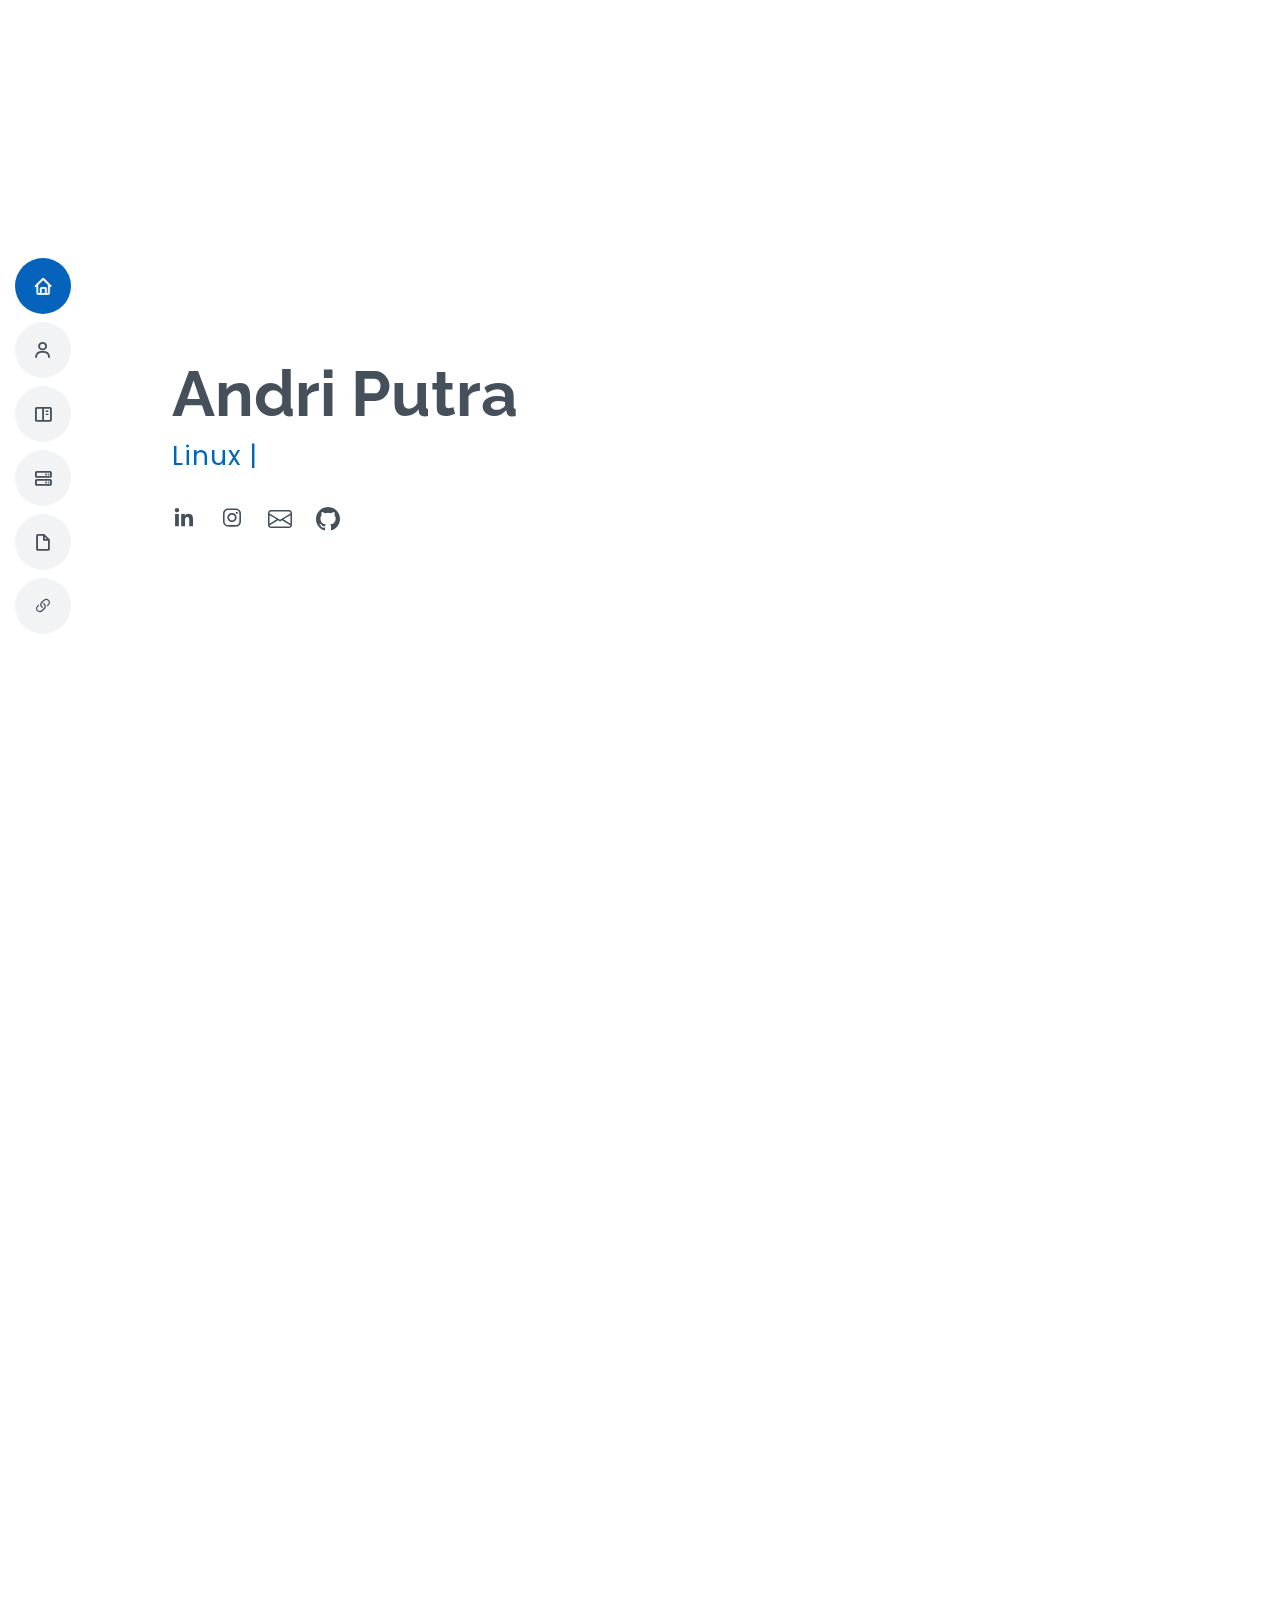
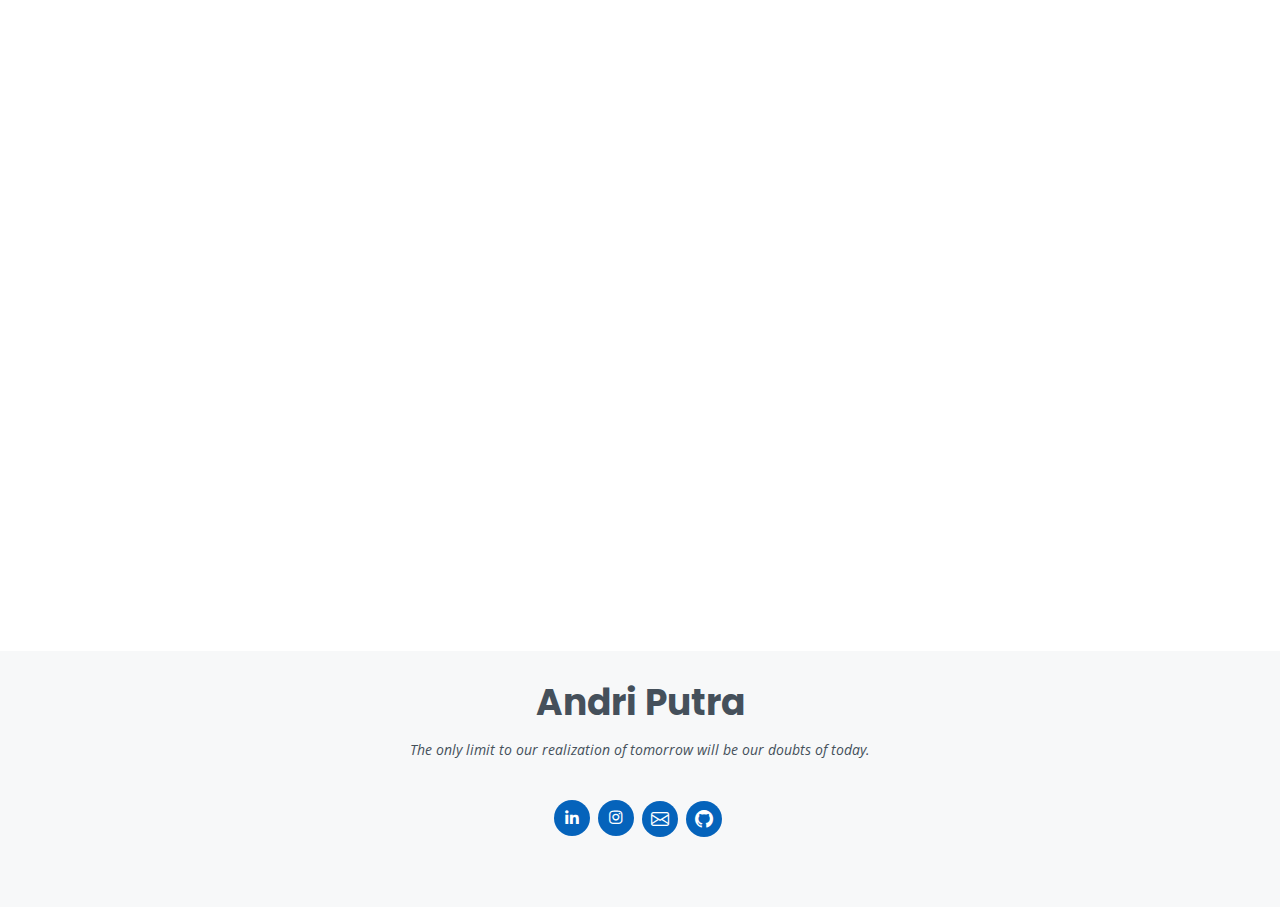
==== commit 59f0144a: "rev add new section" ====
--- a/index.html
+++ b/index.html
@@ -40,17 +40,20 @@
             <a href="#about" class="nav-link scrollto"><i class="bx bx-user"></i> <span>About</span></a>
           </li>
           <li>
-            <a href="https://ptrandri.github.io/CV/" class="nav-link scrollto"><i class="bx bx-file-blank"></i> <span>Resume</span></a>
-          </li>
-          <li>
             <a href="#portfolio" class="nav-link scrollto"><i class="bx bx-book-content"></i> <span>Portfolio</span></a>
           </li>
           <li>
             <a href="#services" class="nav-link scrollto"><i class="bx bx-server"></i> <span>Skills</span></a>
           </li>
           <li>
+            <a href="https://ptrandri.github.io/CV/" class="nav-link scrollto"><i class="bx bx-file-blank"></i> <span>Resume</span></a>
+          </li>
+          <li>
+            <a href="http://ptrandri.rf.gd/" class="nav-link scrollto"><i class="bi bi-link-45deg"></i> <span>Blog</span></a>
+          </li>
+          <!-- <li>
             <a href="#contact" class="nav-link scrollto"><i class="bx bx-envelope"></i> <span>Contact</span></a>
-          </li>
+          </li> -->
         </ul>
       </nav>
       <!-- .nav-menu -->
@@ -63,10 +66,10 @@
         <h1>Andri Putra</h1>
         <p><span class="typed" data-typed-items="Linux Administrator, System Administrator, Cloud Administrator"></span></p>
         <div class="social-links">
-          <a href="#" class="linkedin"><i class="bx bxl-linkedin"></i></a>
-          <a href="#" class="instagram"><i class="bx bxl-instagram"></i></a>
-          <a href="#" class="google"><i class="bi bi-envelope"></i></a>
-          <a href="#" class="github"><i class="bi bi-github"></i></a>
+          <a href="https://www.linkedin.com/in/ptr-andry/" class="linkedin"><i class="bx bxl-linkedin"></i></a>
+          <a href="https://www.instagram.com/ptr_andry" class="instagram"><i class="bx bxl-instagram"></i></a>
+          <a href="mailto:andriputra.id@gmail.com" class="google"><i class="bi bi-envelope"></i></a>
+          <a href="https://github.com/ptrandri/" class="github"><i class="bi bi-github"></i></a>
         </div>
       </div>
     </section>
@@ -116,6 +119,270 @@
       </section>
       <!-- End About Section -->
 
+      <!-- Portofolio -->
+      <!-- ======= Portfolio Section ======= -->
+      <section id="portfolio" class="portfolio section-bg">
+        <div class="container" data-aos="fade-up">
+          <div class="section-title">
+            <h2>Portfolio</h2>
+            <p>
+              I have a great passion for the technology industry and strive to continuously learn and improve my skills. As evidence of my dedication, I would like to highlight some of my notable
+              accomplishments, including awards received, certifications earned, and successful projects completed.
+            </p>
+          </div>
+
+          <div class="row">
+            <div class="col-lg-12 d-flex justify-content-center" data-aos="fade-up" data-aos-delay="100">
+              <ul id="portfolio-flters">
+                <li data-filter="*" class="filter-active">All</li>
+                <li data-filter=".filter-app">Awards</li>
+                <li data-filter=".filter-card">Certification</li>
+                <li data-filter=".filter-web">Project</li>
+              </ul>
+            </div>
+          </div>
+
+          <div class="row portfolio-container" data-aos="fade-up" data-aos-delay="200">
+            <!-- Project -->
+            <div class="col-lg-4 col-md-6 portfolio-item filter-web">
+              <div class="portfolio-wrap">
+                <img src="assets/img/portfolio/project/1.png" class="img-fluid" alt="" />
+                <div class="portfolio-info">
+                  <h4>Web 3</h4>
+                  <p>Web</p>
+                  <div class="portfolio-links">
+                    <a href="assets/img/portfolio/project/1.png" data-gallery="portfolioGallery" class="portfolio-lightbox" title="Web 3"><i class="bx bx-plus"></i></a>
+                    <a
+                      href="https://docs.google.com/presentation/d/1s4LbAJvt8hVs-0ehKsOkpv9zOd10ODwz/edit?rtpof=true&sd=true"
+                      class="portfolio-details-lightbox"
+                      data-glightbox="type: external"
+                      title="Portfolio Details"
+                      ><i class="bx bx-link"></i
+                    ></a>
+                  </div>
+                </div>
+              </div>
+            </div>
+            <!-- Project -->
+
+            <!-- awards -->
+            <div class="col-lg-4 col-md-6 portfolio-item filter-app">
+              <div class="portfolio-wrap">
+                <img src="assets/img/portfolio/awards/1.png" class="img-fluid" alt="" />
+                <div class="portfolio-info">
+                  <h4>Awards 1</h4>
+                  <p>App</p>
+                  <div class="portfolio-links">
+                    <a href="assets/img/portfolio/awards/1.png" data-gallery="portfolioGallery" class="portfolio-lightbox" title="App 1"><i class="bx bx-plus"></i></a>
+                    <a href="portfolio-details.html" class="portfolio-details-lightbox" data-glightbox="type: external" title="Portfolio Details"><i class="bx bx-link"></i></a>
+                  </div>
+                </div>
+              </div>
+            </div>
+
+            <div class="col-lg-4 col-md-6 portfolio-item filter-app">
+              <div class="portfolio-wrap">
+                <img src="assets/img/portfolio/awards/1.png" class="img-fluid" alt="" />
+                <div class="portfolio-info">
+                  <h4>Awards 2</h4>
+                  <p>App</p>
+                  <div class="portfolio-links">
+                    <a href="assets/img/portfolio/awards/2.png" data-gallery="portfolioGallery" class="portfolio-lightbox" title="App 2"><i class="bx bx-plus"></i></a>
+                    <a href="portfolio-details.html" class="portfolio-details-lightbox" data-glightbox="type: external" title="Portfolio Details"><i class="bx bx-link"></i></a>
+                  </div>
+                </div>
+              </div>
+            </div>
+
+            <div class="col-lg-4 col-md-6 portfolio-item filter-app">
+              <div class="portfolio-wrap">
+                <img src="assets/img/portfolio/awards/3.png" class="img-fluid" alt="" />
+                <div class="portfolio-info">
+                  <h4>Awards 3</h4>
+                  <p>App</p>
+                  <div class="portfolio-links">
+                    <a href="assets/img/portfolio/awards/3.png" data-gallery="portfolioGallery" class="portfolio-lightbox" title="Web 2"><i class="bx bx-plus"></i></a>
+                    <a href="portfolio-details.html" class="portfolio-details-lightbox" data-glightbox="type: external" title="Portfolio Details"><i class="bx bx-link"></i></a>
+                  </div>
+                </div>
+              </div>
+            </div>
+
+            <div class="col-lg-4 col-md-6 portfolio-item filter-app">
+              <div class="portfolio-wrap">
+                <img src="assets/img/portfolio/awards/4.png" class="img-fluid" alt="" />
+                <div class="portfolio-info">
+                  <h4>Awards 4</h4>
+                  <p>App</p>
+                  <div class="portfolio-links">
+                    <a href="assets/img/portfolio/awards/4.png" data-gallery="portfolioGallery" class="portfolio-lightbox" title="Web 2"><i class="bx bx-plus"></i></a>
+                    <a href="portfolio-details.html" class="portfolio-details-lightbox" data-glightbox="type: external" title="Portfolio Details"><i class="bx bx-link"></i></a>
+                  </div>
+                </div>
+              </div>
+            </div>
+            <div class="col-lg-4 col-md-6 portfolio-item filter-app">
+              <div class="portfolio-wrap">
+                <img src="assets/img/portfolio/awards/5.png" class="img-fluid" alt="" />
+                <div class="portfolio-info">
+                  <h4>Awards 5</h4>
+                  <p>App</p>
+                  <div class="portfolio-links">
+                    <a href="assets/img/portfolio/awards/5.png" data-gallery="portfolioGallery" class="portfolio-lightbox" title="Web 2"><i class="bx bx-plus"></i></a>
+                    <a href="portfolio-details.html" class="portfolio-details-lightbox" data-glightbox="type: external" title="Portfolio Details"><i class="bx bx-link"></i></a>
+                  </div>
+                </div>
+              </div>
+            </div>
+
+            <div class="col-lg-4 col-md-6 portfolio-item filter-app">
+              <div class="portfolio-wrap">
+                <img src="assets/img/portfolio/awards/6.png" class="img-fluid" alt="" />
+                <div class="portfolio-info">
+                  <h4>Awards 6</h4>
+                  <p>App</p>
+                  <div class="portfolio-links">
+                    <a href="assets/img/portfolio/awards/6.png" data-gallery="portfolioGallery" class="portfolio-lightbox" title="App 3"><i class="bx bx-plus"></i></a>
+                    <a href="portfolio-details.html" class="portfolio-details-lightbox" data-glightbox="type: external" title="Portfolio Details"><i class="bx bx-link"></i></a>
+                  </div>
+                </div>
+              </div>
+            </div>
+            <!-- awards -->
+
+            <!-- certification -->
+            <div class="col-lg-4 col-md-6 portfolio-item filter-card">
+              <div class="portfolio-wrap">
+                <img src="assets/img/portfolio/certification/cert-1.png" class="img-fluid" alt="" />
+                <div class="portfolio-info">
+                  <h4>Card 2</h4>
+                  <p>Card</p>
+                  <div class="portfolio-links">
+                    <a href="assets/img/portfolio/certification/cert-1.png" data-gallery="portfolioGallery" class="portfolio-lightbox" title="Card 2"><i class="bx bx-plus"></i></a>
+                    <a href="portfolio-details.html" class="portfolio-details-lightbox" data-glightbox="type: external" title="Portfolio Details"><i class="bx bx-link"></i></a>
+                  </div>
+                </div>
+              </div>
+            </div>
+
+            <div class="col-lg-4 col-md-6 portfolio-item filter-card">
+              <div class="portfolio-wrap">
+                <img src="assets/img/portfolio/certification/cert-2.png" class="img-fluid" alt="" />
+                <div class="portfolio-info">
+                  <h4>Card 1</h4>
+                  <p>Card</p>
+                  <div class="portfolio-links">
+                    <a href="assets/img/portfolio/certification/cert-2.png" data-gallery="portfolioGallery" class="portfolio-lightbox" title="Card 1"><i class="bx bx-plus"></i></a>
+                    <a href="portfolio-details.html" class="portfolio-details-lightbox" data-glightbox="type: external" title="Portfolio Details"><i class="bx bx-link"></i></a>
+                  </div>
+                </div>
+              </div>
+            </div>
+
+            <div class="col-lg-4 col-md-6 portfolio-item filter-card">
+              <div class="portfolio-wrap">
+                <img src="assets/img/portfolio/certification/cert-3.png" class="img-fluid" alt="" />
+                <div class="portfolio-info">
+                  <h4>Card 3</h4>
+                  <p>Card</p>
+                  <div class="portfolio-links">
+                    <a href="assets/img/portfolio/certification/cert-3.png" data-gallery="portfolioGallery" class="portfolio-lightbox" title="Card 3"><i class="bx bx-plus"></i></a>
+                    <a href="portfolio-details.html" class="portfolio-details-lightbox" data-glightbox="type: external" title="Portfolio Details"><i class="bx bx-link"></i></a>
+                  </div>
+                </div>
+              </div>
+            </div>
+
+            <div class="col-lg-4 col-md-6 portfolio-item filter-card">
+              <div class="portfolio-wrap">
+                <img src="assets/img/portfolio/certification/cert-4.png" class="img-fluid" alt="" />
+                <div class="portfolio-info">
+                  <h4>Card 3</h4>
+                  <p>Card</p>
+                  <div class="portfolio-links">
+                    <a href="assets/img/portfolio/certification/cert-4.png" data-gallery="portfolioGallery" class="portfolio-lightbox" title="Card 3"><i class="bx bx-plus"></i></a>
+                    <a href="portfolio-details.html" class="portfolio-details-lightbox" data-glightbox="type: external" title="Portfolio Details"><i class="bx bx-link"></i></a>
+                  </div>
+                </div>
+              </div>
+            </div>
+
+            <div class="col-lg-4 col-md-6 portfolio-item filter-card">
+              <div class="portfolio-wrap">
+                <img src="assets/img/portfolio/certification/cert-5.png" class="img-fluid" alt="" />
+                <div class="portfolio-info">
+                  <h4>Card 3</h4>
+                  <p>Card</p>
+                  <div class="portfolio-links">
+                    <a href="assets/img/portfolio/certification/cert-5.png" data-gallery="portfolioGallery" class="portfolio-lightbox" title="Card 3"><i class="bx bx-plus"></i></a>
+                    <a href="portfolio-details.html" class="portfolio-details-lightbox" data-glightbox="type: external" title="Portfolio Details"><i class="bx bx-link"></i></a>
+                  </div>
+                </div>
+              </div>
+            </div>
+
+            <div class="col-lg-4 col-md-6 portfolio-item filter-card">
+              <div class="portfolio-wrap">
+                <img src="assets/img/portfolio/certification/cert-6.png" class="img-fluid" alt="" />
+                <div class="portfolio-info">
+                  <h4>Card 3</h4>
+                  <p>Card</p>
+                  <div class="portfolio-links">
+                    <a href="assets/img/portfolio/certification/cert-6.png" data-gallery="portfolioGallery" class="portfolio-lightbox" title="Card 3"><i class="bx bx-plus"></i></a>
+                    <a href="portfolio-details.html" class="portfolio-details-lightbox" data-glightbox="type: external" title="Portfolio Details"><i class="bx bx-link"></i></a>
+                  </div>
+                </div>
+              </div>
+            </div>
+
+            <div class="col-lg-4 col-md-6 portfolio-item filter-card">
+              <div class="portfolio-wrap">
+                <img src="assets/img/portfolio/certification/cert-7.png" class="img-fluid" alt="" />
+                <div class="portfolio-info">
+                  <h4>Card 3</h4>
+                  <p>Card</p>
+                  <div class="portfolio-links">
+                    <a href="assets/img/portfolio/certification/cert-7.png" data-gallery="portfolioGallery" class="portfolio-lightbox" title="Card 3"><i class="bx bx-plus"></i></a>
+                    <a href="portfolio-details.html" class="portfolio-details-lightbox" data-glightbox="type: external" title="Portfolio Details"><i class="bx bx-link"></i></a>
+                  </div>
+                </div>
+              </div>
+            </div>
+
+            <div class="col-lg-4 col-md-6 portfolio-item filter-card">
+              <div class="portfolio-wrap">
+                <img src="assets/img/portfolio/certification/cert-8.png" class="img-fluid" alt="" />
+                <div class="portfolio-info">
+                  <h4>Card 3</h4>
+                  <p>Card</p>
+                  <div class="portfolio-links">
+                    <a href="assets/img/portfolio/certification/cert-8.png" data-gallery="portfolioGallery" class="portfolio-lightbox" title="Card 3"><i class="bx bx-plus"></i></a>
+                    <a href="portfolio-details.html" class="portfolio-details-lightbox" data-glightbox="type: external" title="Portfolio Details"><i class="bx bx-link"></i></a>
+                  </div>
+                </div>
+              </div>
+            </div>
+
+            <div class="col-lg-4 col-md-6 portfolio-item filter-card">
+              <div class="portfolio-wrap">
+                <img src="assets/img/portfolio/certification/cert-9.png" class="img-fluid" alt="" />
+                <div class="portfolio-info">
+                  <h4>Card 3</h4>
+                  <p>Card</p>
+                  <div class="portfolio-links">
+                    <a href="assets/img/portfolio/certification/cert-9.png" data-gallery="portfolioGallery" class="portfolio-lightbox" title="Card 3"><i class="bx bx-plus"></i></a>
+                    <a href="portfolio-details.html" class="portfolio-details-lightbox" data-glightbox="type: external" title="Portfolio Details"><i class="bx bx-link"></i></a>
+                  </div>
+                </div>
+              </div>
+            </div>
+            <!-- certification -->
+          </div>
+        </div>
+      </section>
+      <!-- End Portfolio Section -->
+
+      <!-- End Portfolio -->
       <!-- ======= Services Section ======= -->
       <section id="services" class="services">
         <div class="container" data-aos="fade-up">
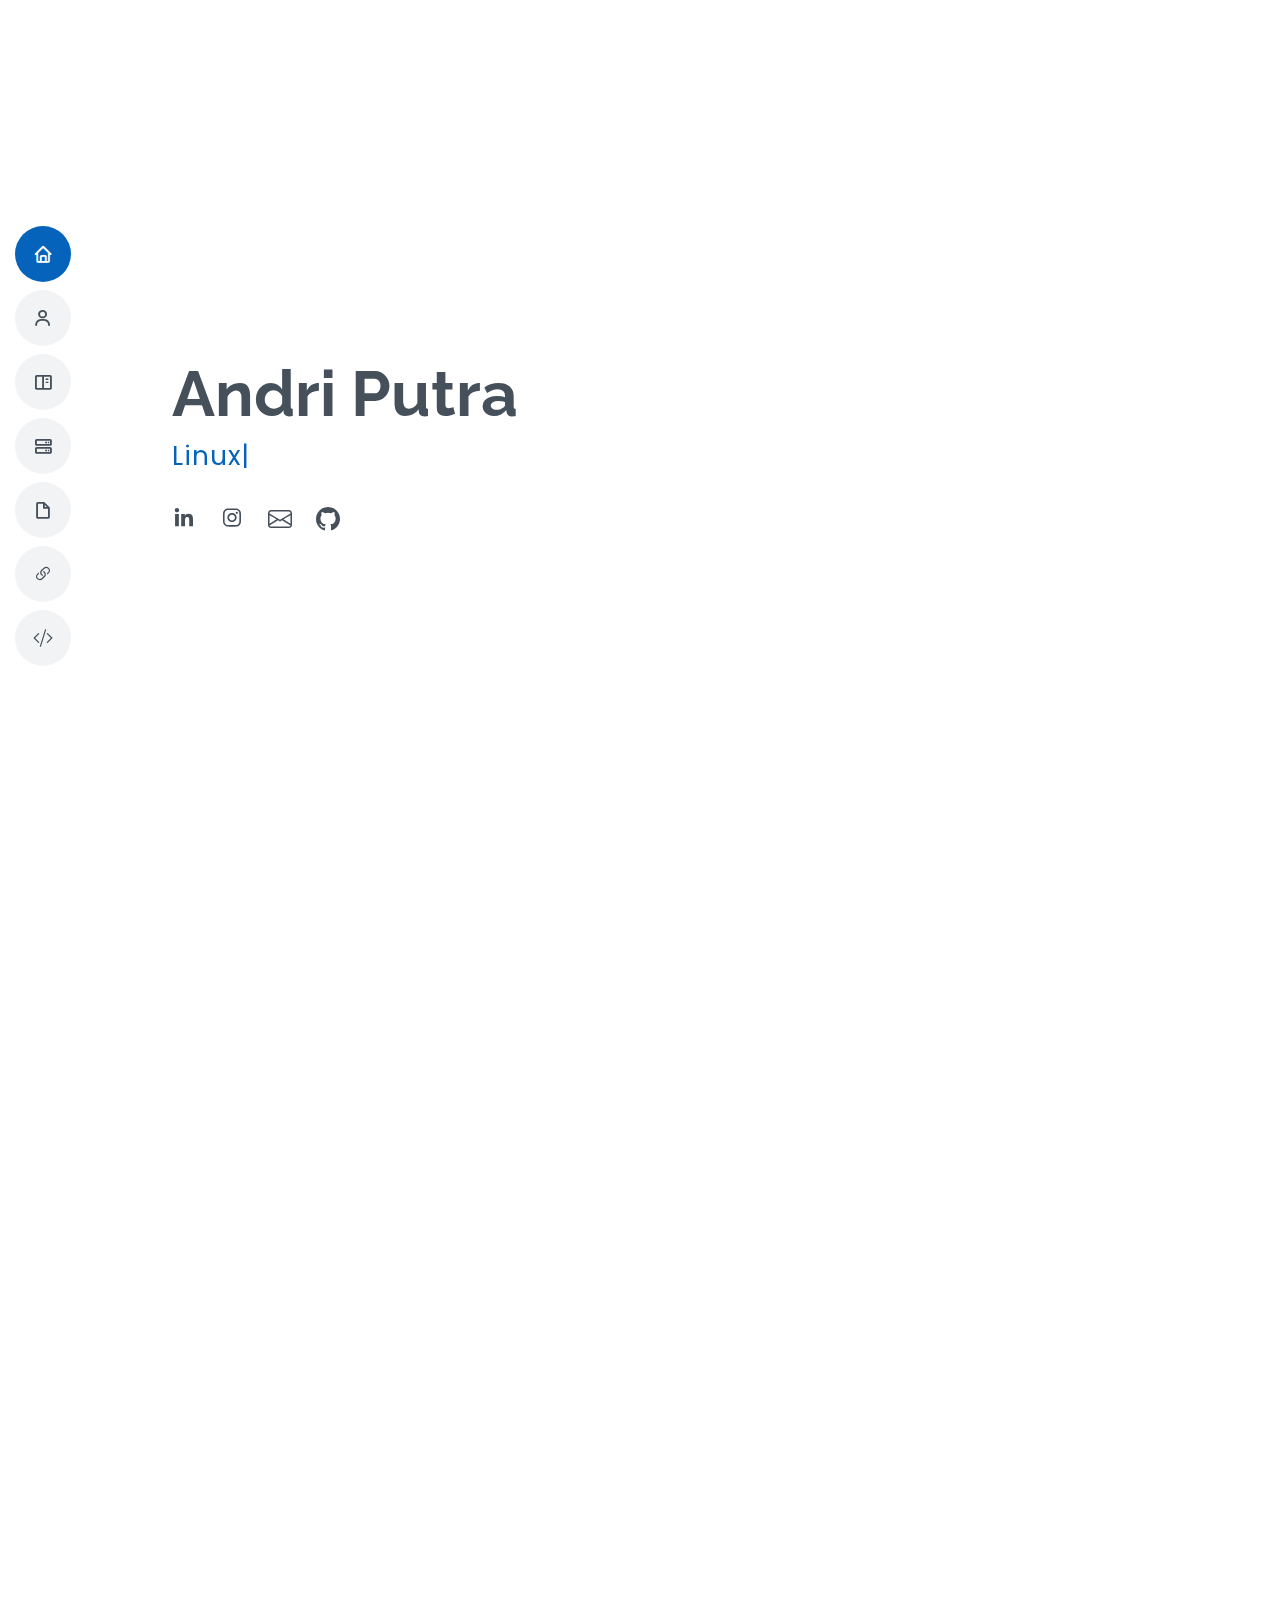
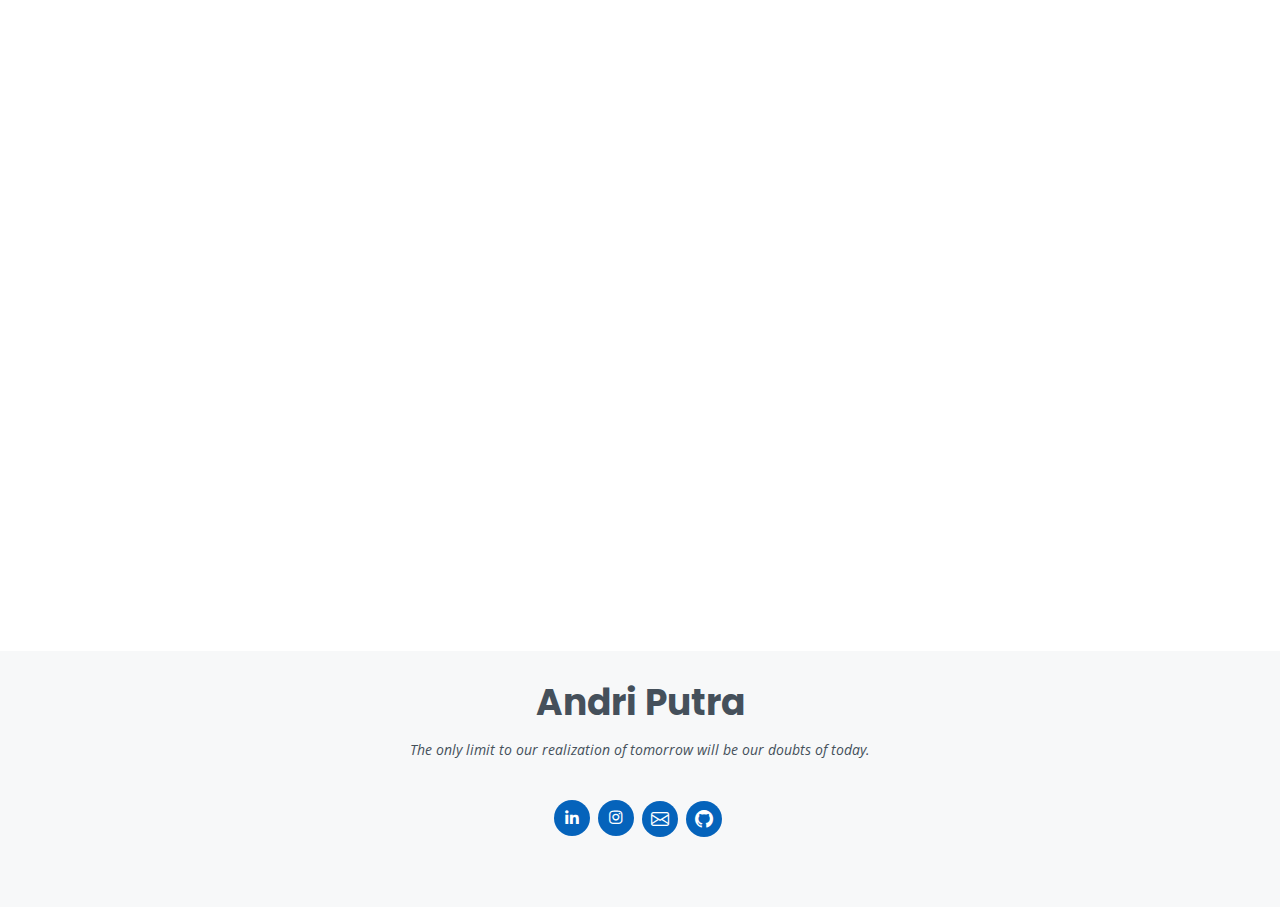
==== commit 527c006b: "add section code write up on main" ====
--- a/index.html
+++ b/index.html
@@ -50,6 +50,9 @@
           </li>
           <li>
             <a href="http://ptrandri.rf.gd/" class="nav-link scrollto"><i class="bi bi-link-45deg"></i> <span>Blog</span></a>
+          </li>
+          <li>
+            <a href="./logsheet/index.html" class="nav-link scrollto"><i class="bi bi-code-slash"></i> <span>WriteUP</span></a>
           </li>
           <!-- <li>
             <a href="#contact" class="nav-link scrollto"><i class="bx bx-envelope"></i> <span>Contact</span></a>
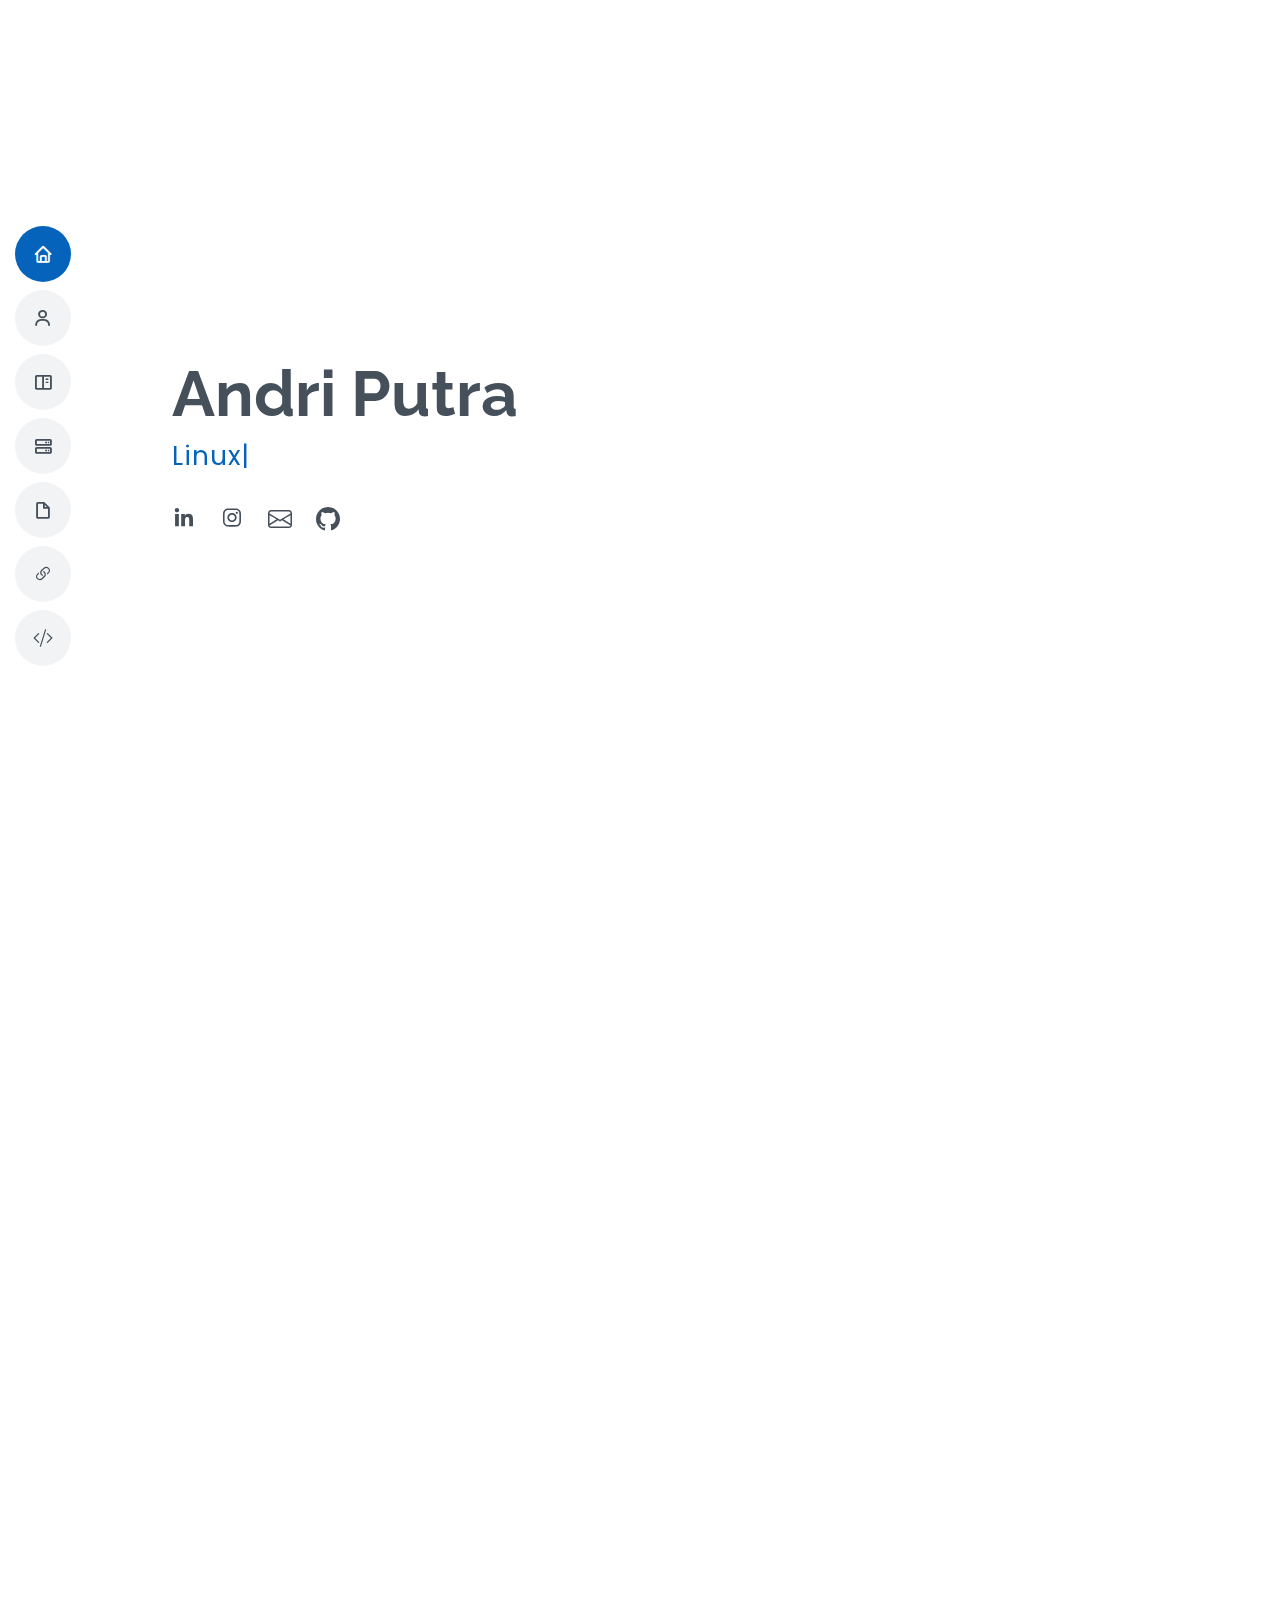
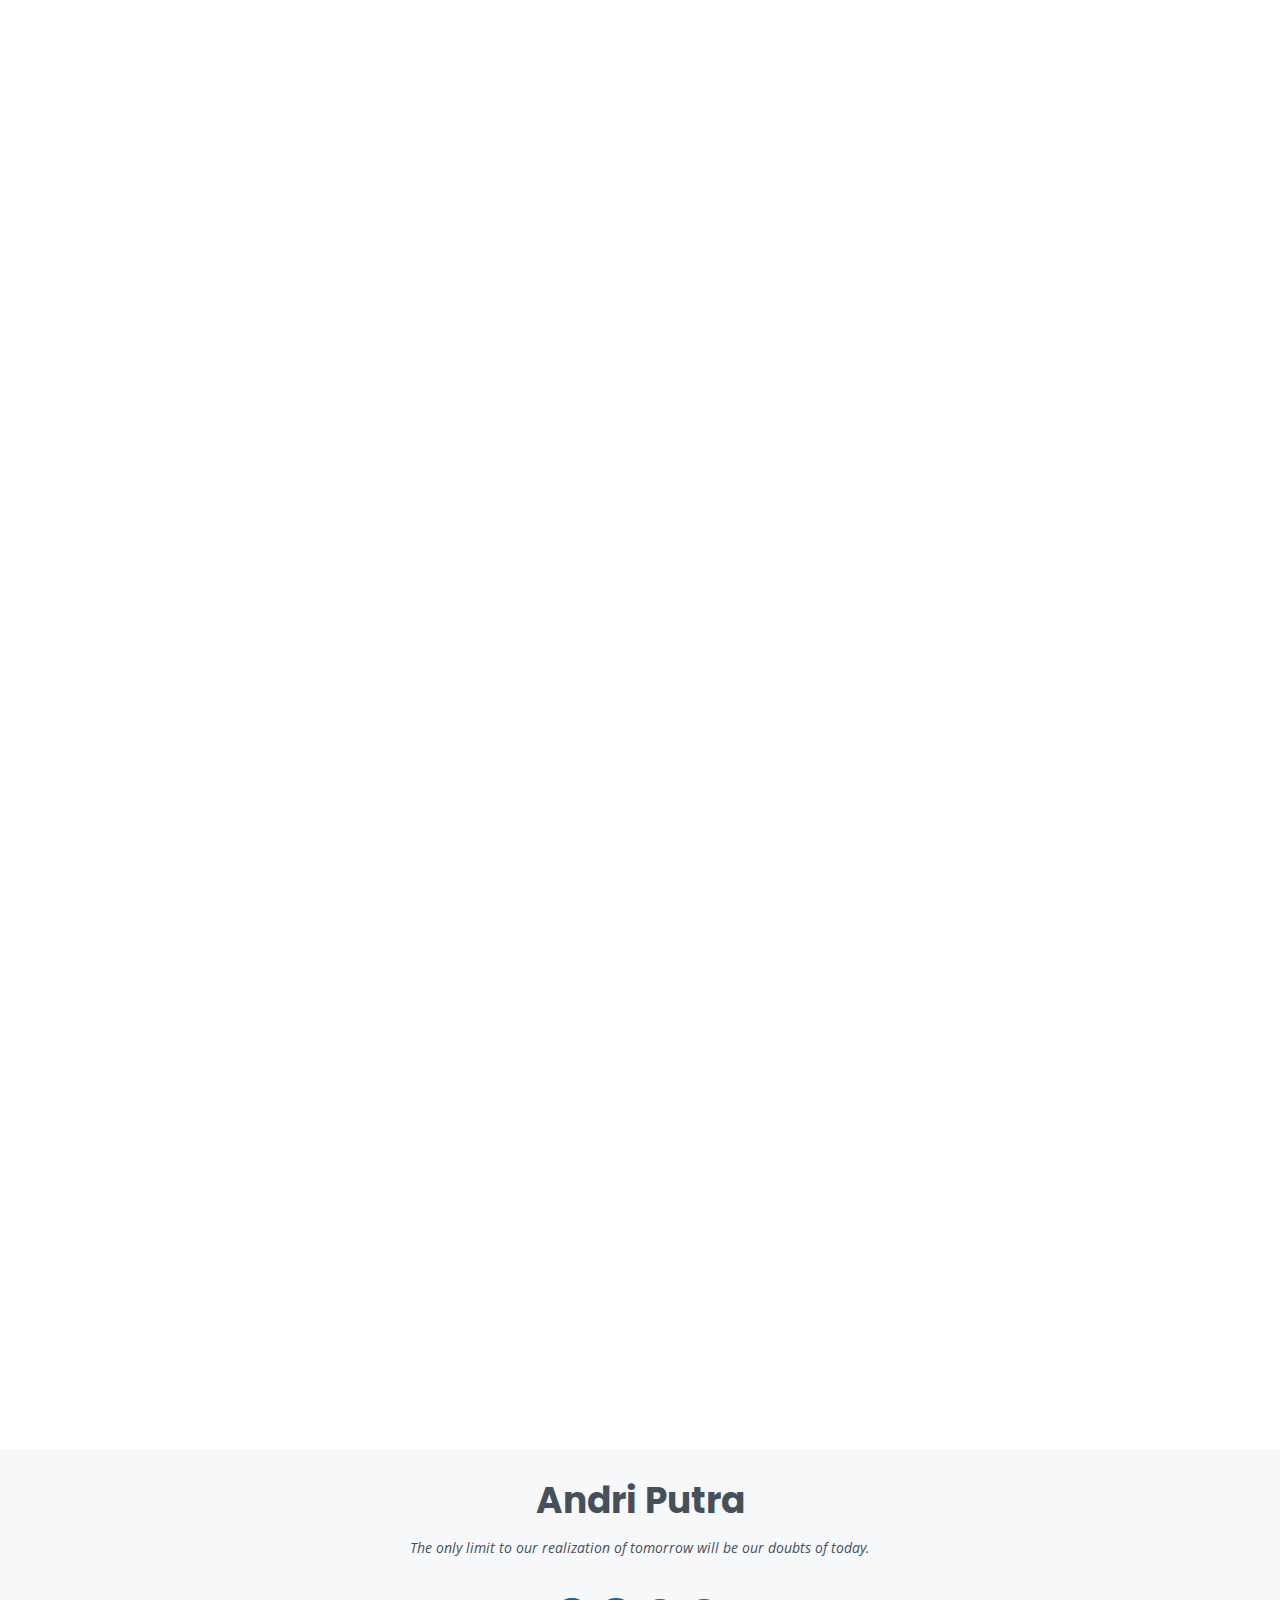
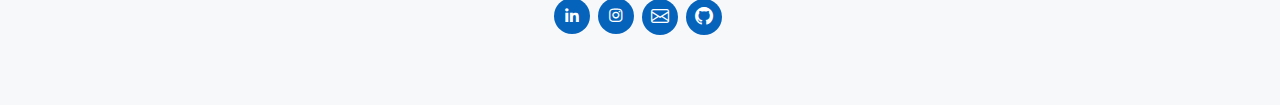
==== commit ef3c0d9b: "edit: image uploaded, content on resume" ====
--- a/index.html
+++ b/index.html
@@ -89,33 +89,44 @@
           <div class="row">
             <div class="col-lg-4">
               <img src="assets/img/profile-img.jpg" class="img-fluid" alt="" />
+              <ul>
+                <li><i class=""></i> <strong>LinkedIn:</strong> <span>ptr-andry</span></li>
+                <li><i class=""></i> <strong>Website:</strong> <span>ptrandri.github.io</span></li>
+                <li><i class=""></i> <strong>Phone:</strong> <span>+62 812-7068-7499</span></li>
+                <li><i class=""></i> <strong>City:</strong> <span>Batam, Indonesia</span></li>
+                <li><i class=""></i> <strong>Age:</strong> <span>21</span></li>
+                <li><i class=""></i> <strong>Degree:</strong> <span>Cyber Security Undergraduate</span></li>
+                <li><i class=""></i> <strong>Email:</strong> <span>andriputra.id@gmail.com</span></li>
+                <li><i class=""></i> <strong>Freelance:</strong> <span>Available</span></li>
+              </ul>
             </div>
             <div class="col-lg-8 pt-4 pt-lg-0 content">
               <h3>System Administrator &amp; Cloud Administrator</h3>
-              <p class="fst-italic">
-                As a System Administrator, I have a strong background in managing complex IT infrastructures and ensuring their reliable and efficient operation. My expertise includes managing
-                servers, storage, networks, security, and backups, as well as configuring and maintaining various operating systems, such as Windows and Linux. I also have extensive experience with
-                virtualization technologies, cloud platforms, and automation tools, such as VMware, AWS, and PowerShell. With a proactive and detail-oriented approach, I always strive to optimize
-                systems for maximum performance, availability, and security. In my free time, I enjoy tinkering with new technologies, learning new skills, and sharing my knowledge with others.
-              </p>
-              <div class="row">
-                <div class="col-lg-6">
-                  <ul>
-                    <li><i class="bi bi-chevron-right"></i> <strong>LinkedIn:</strong> <span>ptr-andry</span></li>
-                    <li><i class="bi bi-chevron-right"></i> <strong>Website:</strong> <span>ptrandri.github.io</span></li>
-                    <li><i class="bi bi-chevron-right"></i> <strong>Phone:</strong> <span>+62 812-7068-7499</span></li>
-                    <li><i class="bi bi-chevron-right"></i> <strong>City:</strong> <span>Batam, Indonesia</span></li>
-                  </ul>
-                </div>
-                <div class="col-lg-6">
-                  <ul>
-                    <li><i class="bi bi-chevron-right"></i> <strong>Age:</strong> <span>20</span></li>
-                    <li><i class="bi bi-chevron-right"></i> <strong>Degree:</strong> <span>Cyber Security Undergraduate</span></li>
-                    <li><i class="bi bi-chevron-right"></i> <strong>Email:</strong> <span>andriputra.id@gmail.com</span></li>
-                    <li><i class="bi bi-chevron-right"></i> <strong>Freelance:</strong> <span>Available</span></li>
-                  </ul>
-                </div>
-              </div>
+              <section>
+                <h4>About Me</h4>
+                <p>
+                  As a seasoned Project Engineer, my expertise lies in the dynamic intersection of system administration, cloud administration, and cybersecurity, with a primary focus on the blue
+                  team. I possess an extensive skill set honed through hands-on experience and a commitment to staying abreast of the latest technologies.
+                </p>
+                <h4>Technical Skills</h4>
+                <p>
+                  In the realm of system administration, I excel in both Linux and Windows environments. My proficiency extends to cloud administration, where I navigate platforms such as AWS, Azure,
+                  and M365. I am adept at scripting with Bash, enabling efficient automation of tasks. Additionally, I have a deep understanding of container technologies, including Docker.
+                </p>
+                <p>
+                  Virtualization technologies, such as VMware, Proxmox, and Hyper-V, are within my realm of expertise. I specialize in crafting high availability (HA) infrastructure, leveraging tools
+                  like HAProxy and Nginx. My knowledge extends to Nginx-WAF security, cPanel/WHM, SIEM implementation, and effective monitoring practices.
+                </p>
+                <h4>Approach</h4>
+                <p>
+                  Beyond technical skills, I bring a proactive and detail-oriented approach to system optimization. I am dedicated to ensuring maximum performance, availability, and security across
+                  diverse IT landscapes.
+                </p>
+                <h4>Personal Endeavors</h4>
+                <p>
+                  Outside of my professional endeavors, I am driven by a passion for exploring emerging technologies, acquiring new skills, and actively contributing to knowledge-sharing initiatives.
+                </p>
+              </section>
             </div>
           </div>
         </div>
@@ -146,13 +157,13 @@
           </div>
 
           <div class="row portfolio-container" data-aos="fade-up" data-aos-delay="200">
-            <!-- Project -->
+            <!-- Project PBL-Semester 3-->
             <div class="col-lg-4 col-md-6 portfolio-item filter-web">
               <div class="portfolio-wrap">
                 <img src="assets/img/portfolio/project/1.png" class="img-fluid" alt="" />
                 <div class="portfolio-info">
-                  <h4>Web 3</h4>
-                  <p>Web</p>
+                  <h4>Well Architected Framework Implementation</h4>
+                  <p>Security, Available, Reliable, Cost efficiency</p>
                   <div class="portfolio-links">
                     <a href="assets/img/portfolio/project/1.png" data-gallery="portfolioGallery" class="portfolio-lightbox" title="Web 3"><i class="bx bx-plus"></i></a>
                     <a
@@ -166,6 +177,42 @@
                 </div>
               </div>
             </div>
+            <!-- Project PBL-Semester 4-->
+            <div class="col-lg-4 col-md-6 portfolio-item filter-web">
+              <div class="portfolio-wrap">
+                <img src="assets/img/portfolio/project/2.png" class="img-fluid" alt="" />
+                <div class="portfolio-info">
+                  <h4>"Conducting VA & Pentest for external partners of PoliBatam."</h4>
+                  <p>"a large industrial company in Batam."</p>
+                  <div class="portfolio-links">
+                    <a href="assets/img/portfolio/project/2.png" data-gallery="portfolioGallery" class="portfolio-lightbox" title="Web 3"><i class="bx bx-plus"></i></a>
+                    <a
+                      href="https://drive.google.com/file/d/1FVtzOYcMQvy6KtWQDQ7V0VZcyAlbzRrK/view?usp=sharing"
+                      class="portfolio-details-lightbox"
+                      data-glightbox="type: external"
+                      title="Portfolio Details"
+                      ><i class="bx bx-link"></i
+                    ></a>
+                  </div>
+                </div>
+              </div>
+            </div>
+            <!-- Project PBL-Semester 5-->
+            <div class="col-lg-4 col-md-6 portfolio-item filter-web">
+              <div class="portfolio-wrap">
+                <img src="assets/img/portfolio/project/3.png" class="img-fluid" alt="" />
+                <div class="portfolio-info">
+                  <h4>Design and Implement Security Information Management</h4>
+                  <p>Security Operation Center</p>
+                  <div class="portfolio-links">
+                    <a href="assets/img/portfolio/project/3.png" data-gallery="portfolioGallery" class="portfolio-lightbox" title="Web 3"><i class="bx bx-plus"></i></a>
+                    <a href="https://drive.google.com/file/d/1ZOJLGkrHjUTMFQh4EsEggL0V2XMsY5un/view" class="portfolio-details-lightbox" data-glightbox="type: external" title="Portfolio Details"
+                      ><i class="bx bx-link"></i
+                    ></a>
+                  </div>
+                </div>
+              </div>
+            </div>
             <!-- Project -->
 
             <!-- awards -->
@@ -173,8 +220,8 @@
               <div class="portfolio-wrap">
                 <img src="assets/img/portfolio/awards/1.png" class="img-fluid" alt="" />
                 <div class="portfolio-info">
-                  <h4>Awards 1</h4>
-                  <p>App</p>
+                  <h4>Politeknik Batam - HMTI Fair 2018</h4>
+                  <p>Network Configuration</p>
                   <div class="portfolio-links">
                     <a href="assets/img/portfolio/awards/1.png" data-gallery="portfolioGallery" class="portfolio-lightbox" title="App 1"><i class="bx bx-plus"></i></a>
                     <a href="portfolio-details.html" class="portfolio-details-lightbox" data-glightbox="type: external" title="Portfolio Details"><i class="bx bx-link"></i></a>
@@ -185,10 +232,10 @@
 
             <div class="col-lg-4 col-md-6 portfolio-item filter-app">
               <div class="portfolio-wrap">
-                <img src="assets/img/portfolio/awards/1.png" class="img-fluid" alt="" />
-                <div class="portfolio-info">
-                  <h4>Awards 2</h4>
-                  <p>App</p>
+                <img src="assets/img/portfolio/awards/2.png" class="img-fluid" alt="" />
+                <div class="portfolio-info">
+                  <h4>Politeknik Caltex Riau - SNC2018</h4>
+                  <p>Network Competition</p>
                   <div class="portfolio-links">
                     <a href="assets/img/portfolio/awards/2.png" data-gallery="portfolioGallery" class="portfolio-lightbox" title="App 2"><i class="bx bx-plus"></i></a>
                     <a href="portfolio-details.html" class="portfolio-details-lightbox" data-glightbox="type: external" title="Portfolio Details"><i class="bx bx-link"></i></a>
@@ -201,8 +248,8 @@
               <div class="portfolio-wrap">
                 <img src="assets/img/portfolio/awards/3.png" class="img-fluid" alt="" />
                 <div class="portfolio-info">
-                  <h4>Awards 3</h4>
-                  <p>App</p>
+                  <h4>Politeknik Batam - Linux User Group Competition</h4>
+                  <p>Linux System Administrator</p>
                   <div class="portfolio-links">
                     <a href="assets/img/portfolio/awards/3.png" data-gallery="portfolioGallery" class="portfolio-lightbox" title="Web 2"><i class="bx bx-plus"></i></a>
                     <a href="portfolio-details.html" class="portfolio-details-lightbox" data-glightbox="type: external" title="Portfolio Details"><i class="bx bx-link"></i></a>
@@ -215,8 +262,8 @@
               <div class="portfolio-wrap">
                 <img src="assets/img/portfolio/awards/4.png" class="img-fluid" alt="" />
                 <div class="portfolio-info">
-                  <h4>Awards 4</h4>
-                  <p>App</p>
+                  <h4>1st Place Winner of IT Network System Administration</h4>
+                  <p>LKS Province Competition (Kepulauan Riau)</p>
                   <div class="portfolio-links">
                     <a href="assets/img/portfolio/awards/4.png" data-gallery="portfolioGallery" class="portfolio-lightbox" title="Web 2"><i class="bx bx-plus"></i></a>
                     <a href="portfolio-details.html" class="portfolio-details-lightbox" data-glightbox="type: external" title="Portfolio Details"><i class="bx bx-link"></i></a>
@@ -228,8 +275,8 @@
               <div class="portfolio-wrap">
                 <img src="assets/img/portfolio/awards/5.png" class="img-fluid" alt="" />
                 <div class="portfolio-info">
-                  <h4>Awards 5</h4>
-                  <p>App</p>
+                  <h4>(Medallion Of Excellence) Place of IT Network System Administration</h4>
+                  <p>LKS National Competition (Indonesia)</p>
                   <div class="portfolio-links">
                     <a href="assets/img/portfolio/awards/5.png" data-gallery="portfolioGallery" class="portfolio-lightbox" title="Web 2"><i class="bx bx-plus"></i></a>
                     <a href="portfolio-details.html" class="portfolio-details-lightbox" data-glightbox="type: external" title="Portfolio Details"><i class="bx bx-link"></i></a>
@@ -242,8 +289,8 @@
               <div class="portfolio-wrap">
                 <img src="assets/img/portfolio/awards/6.png" class="img-fluid" alt="" />
                 <div class="portfolio-info">
-                  <h4>Awards 6</h4>
-                  <p>App</p>
+                  <h4></h4>
+                  <p></p>
                   <div class="portfolio-links">
                     <a href="assets/img/portfolio/awards/6.png" data-gallery="portfolioGallery" class="portfolio-lightbox" title="App 3"><i class="bx bx-plus"></i></a>
                     <a href="portfolio-details.html" class="portfolio-details-lightbox" data-glightbox="type: external" title="Portfolio Details"><i class="bx bx-link"></i></a>
@@ -251,15 +298,75 @@
                 </div>
               </div>
             </div>
+
+            <!-- Expo PBL-CyberSecurity-1 -->
+            <div class="col-lg-4 col-md-6 portfolio-item filter-app">
+              <div class="portfolio-wrap">
+                <img src="assets/img/portfolio/awards/7-awards-expo.png" class="img-fluid" alt="" />
+                <div class="portfolio-info">
+                  <h4>Project Based Learning - Politeknik Batam</h4>
+                  <p>Top 2 - Category Network & cybersecurity</p>
+                  <div class="portfolio-links">
+                    <a href="assets/img/portfolio/awards/7-awards-expo.png" data-gallery="portfolioGallery" class="portfolio-lightbox" title="App 3"><i class="bx bx-plus"></i></a>
+                    <a href="portfolio-details.html" class="portfolio-details-lightbox" data-glightbox="type: external" title="Portfolio Details"><i class="bx bx-link"></i></a>
+                  </div>
+                </div>
+              </div>
+            </div>
+
+            <!-- Expo PBL-CyberSecurity-2 -->
+            <div class="col-lg-4 col-md-6 portfolio-item filter-app">
+              <div class="portfolio-wrap">
+                <img src="assets/img/portfolio/awards/8-awards-expo.jpg" class="img-fluid" alt="" />
+                <div class="portfolio-info">
+                  <h4>Project Based Learning - Politeknik Batam</h4>
+                  <p>Top 3 - Category Network & cybersecurity</p>
+                  <div class="portfolio-links">
+                    <a href="assets/img/portfolio/awards/8-awards-expo.png" data-gallery="portfolioGallery" class="portfolio-lightbox" title="App 3"><i class="bx bx-plus"></i></a>
+                    <a href="portfolio-details.html" class="portfolio-details-lightbox" data-glightbox="type: external" title="Portfolio Details"><i class="bx bx-link"></i></a>
+                  </div>
+                </div>
+              </div>
+            </div>
+
+            <!-- WMK-2023 -->
+            <div class="col-lg-4 col-md-6 portfolio-item filter-app">
+              <div class="portfolio-wrap">
+                <img src="assets/img/portfolio/awards/9-awards-wmk.png" class="img-fluid" alt="" />
+                <div class="portfolio-info">
+                  <h4>Kampus Mardeka - Program Wirausaha Merdeka</h4>
+                  <p>Top 3 - Category Layanan & Jasa</p>
+                  <div class="portfolio-links">
+                    <a href="assets/img/portfolio/awards/9-awards-wmk.png" data-gallery="portfolioGallery" class="portfolio-lightbox" title="App 3"><i class="bx bx-plus"></i></a>
+                    <a href="portfolio-details.html" class="portfolio-details-lightbox" data-glightbox="type: external" title="Portfolio Details"><i class="bx bx-link"></i></a>
+                  </div>
+                </div>
+              </div>
+            </div>
             <!-- awards -->
 
+            <!-- BLUG -->
+            <div class="col-lg-4 col-md-6 portfolio-item filter-app">
+              <div class="portfolio-wrap">
+                <img src="assets/img/portfolio/awards/10-awards-blug.jpg" class="img-fluid" alt="" />
+                <div class="portfolio-info">
+                  <h4>Politeknik Batam - Batam Linux User Group</h4>
+                  <p>Linux System Administrator</p>
+                  <div class="portfolio-links">
+                    <a href="assets/img/portfolio/awards/10-awards-blug.jpg" data-gallery="portfolioGallery" class="portfolio-lightbox" title="App 3"><i class="bx bx-plus"></i></a>
+                    <a href="portfolio-details.html" class="portfolio-details-lightbox" data-glightbox="type: external" title="Portfolio Details"><i class="bx bx-link"></i></a>
+                  </div>
+                </div>
+              </div>
+            </div>
+            <!-- awards -->
+
             <!-- certification -->
             <div class="col-lg-4 col-md-6 portfolio-item filter-card">
               <div class="portfolio-wrap">
                 <img src="assets/img/portfolio/certification/cert-1.png" class="img-fluid" alt="" />
                 <div class="portfolio-info">
-                  <h4>Card 2</h4>
-                  <p>Card</p>
+                  <h4>ACP #1 Hardware Fundamental</h4>
                   <div class="portfolio-links">
                     <a href="assets/img/portfolio/certification/cert-1.png" data-gallery="portfolioGallery" class="portfolio-lightbox" title="Card 2"><i class="bx bx-plus"></i></a>
                     <a href="portfolio-details.html" class="portfolio-details-lightbox" data-glightbox="type: external" title="Portfolio Details"><i class="bx bx-link"></i></a>
@@ -272,8 +379,7 @@
               <div class="portfolio-wrap">
                 <img src="assets/img/portfolio/certification/cert-2.png" class="img-fluid" alt="" />
                 <div class="portfolio-info">
-                  <h4>Card 1</h4>
-                  <p>Card</p>
+                  <h4>ACP #2 Hardware Troubleshooting</h4>
                   <div class="portfolio-links">
                     <a href="assets/img/portfolio/certification/cert-2.png" data-gallery="portfolioGallery" class="portfolio-lightbox" title="Card 1"><i class="bx bx-plus"></i></a>
                     <a href="portfolio-details.html" class="portfolio-details-lightbox" data-glightbox="type: external" title="Portfolio Details"><i class="bx bx-link"></i></a>
@@ -285,96 +391,201 @@
             <div class="col-lg-4 col-md-6 portfolio-item filter-card">
               <div class="portfolio-wrap">
                 <img src="assets/img/portfolio/certification/cert-3.png" class="img-fluid" alt="" />
+                <div class="portfolio-info">
+                  <h4>Exelbit Junior Network Engineer</h4>
+                  <div class="portfolio-links">
+                    <a href="assets/img/portfolio/certification/cert-3.png" data-gallery="portfolioGallery" class="portfolio-lightbox" title="Card 3"><i class="bx bx-plus"></i></a>
+                    <a href="portfolio-details.html" class="portfolio-details-lightbox" data-glightbox="type: external" title="Portfolio Details"><i class="bx bx-link"></i></a>
+                  </div>
+                </div>
+              </div>
+            </div>
+
+            <div class="col-lg-4 col-md-6 portfolio-item filter-card">
+              <div class="portfolio-wrap">
+                <img src="assets/img/portfolio/certification/cert-4.png" class="img-fluid" alt="" />
+                <div class="portfolio-info">
+                  <h4>Intech - LS Structur Cabling & System Fundamental</h4>
+                  <div class="portfolio-links">
+                    <a href="assets/img/portfolio/certification/cert-4.png" data-gallery="portfolioGallery" class="portfolio-lightbox" title="Card 3"><i class="bx bx-plus"></i></a>
+                    <a href="portfolio-details.html" class="portfolio-details-lightbox" data-glightbox="type: external" title="Portfolio Details"><i class="bx bx-link"></i></a>
+                  </div>
+                </div>
+              </div>
+            </div>
+
+            <div class="col-lg-4 col-md-6 portfolio-item filter-card">
+              <div class="portfolio-wrap">
+                <img src="assets/img/portfolio/certification/cert-5.png" class="img-fluid" alt="" />
+                <div class="portfolio-info">
+                  <h4>Microsoft Technology Associated</h4>
+                  <div class="portfolio-links">
+                    <a href="assets/img/portfolio/certification/cert-5.png" data-gallery="portfolioGallery" class="portfolio-lightbox" title="Card 3"><i class="bx bx-plus"></i></a>
+                    <a href="portfolio-details.html" class="portfolio-details-lightbox" data-glightbox="type: external" title="Portfolio Details"><i class="bx bx-link"></i></a>
+                  </div>
+                </div>
+              </div>
+            </div>
+
+            <div class="col-lg-4 col-md-6 portfolio-item filter-card">
+              <div class="portfolio-wrap">
+                <img src="assets/img/portfolio/certification/cert-6.png" class="img-fluid" alt="" />
+                <div class="portfolio-info">
+                  <h4>BNSP Certification</h4>
+                  <div class="portfolio-links">
+                    <a href="assets/img/portfolio/certification/cert-6.png" data-gallery="portfolioGallery" class="portfolio-lightbox" title="Card 3"><i class="bx bx-plus"></i></a>
+                    <a href="portfolio-details.html" class="portfolio-details-lightbox" data-glightbox="type: external" title="Portfolio Details"><i class="bx bx-link"></i></a>
+                  </div>
+                </div>
+              </div>
+            </div>
+
+            <!-- PKL -->
+            <!-- <div class="col-lg-4 col-md-6 portfolio-item filter-card">
+              <div class="portfolio-wrap">
+                <img src="assets/img/portfolio/certification/cert-7.png" class="img-fluid" alt="" />
                 <div class="portfolio-info">
                   <h4>Card 3</h4>
                   <p>Card</p>
                   <div class="portfolio-links">
-                    <a href="assets/img/portfolio/certification/cert-3.png" data-gallery="portfolioGallery" class="portfolio-lightbox" title="Card 3"><i class="bx bx-plus"></i></a>
-                    <a href="portfolio-details.html" class="portfolio-details-lightbox" data-glightbox="type: external" title="Portfolio Details"><i class="bx bx-link"></i></a>
-                  </div>
-                </div>
-              </div>
-            </div>
-
-            <div class="col-lg-4 col-md-6 portfolio-item filter-card">
-              <div class="portfolio-wrap">
-                <img src="assets/img/portfolio/certification/cert-4.png" class="img-fluid" alt="" />
-                <div class="portfolio-info">
-                  <h4>Card 3</h4>
-                  <p>Card</p>
-                  <div class="portfolio-links">
-                    <a href="assets/img/portfolio/certification/cert-4.png" data-gallery="portfolioGallery" class="portfolio-lightbox" title="Card 3"><i class="bx bx-plus"></i></a>
-                    <a href="portfolio-details.html" class="portfolio-details-lightbox" data-glightbox="type: external" title="Portfolio Details"><i class="bx bx-link"></i></a>
-                  </div>
-                </div>
-              </div>
-            </div>
-
-            <div class="col-lg-4 col-md-6 portfolio-item filter-card">
-              <div class="portfolio-wrap">
-                <img src="assets/img/portfolio/certification/cert-5.png" class="img-fluid" alt="" />
-                <div class="portfolio-info">
-                  <h4>Card 3</h4>
-                  <p>Card</p>
-                  <div class="portfolio-links">
-                    <a href="assets/img/portfolio/certification/cert-5.png" data-gallery="portfolioGallery" class="portfolio-lightbox" title="Card 3"><i class="bx bx-plus"></i></a>
-                    <a href="portfolio-details.html" class="portfolio-details-lightbox" data-glightbox="type: external" title="Portfolio Details"><i class="bx bx-link"></i></a>
-                  </div>
-                </div>
-              </div>
-            </div>
-
-            <div class="col-lg-4 col-md-6 portfolio-item filter-card">
-              <div class="portfolio-wrap">
-                <img src="assets/img/portfolio/certification/cert-6.png" class="img-fluid" alt="" />
-                <div class="portfolio-info">
-                  <h4>Card 3</h4>
-                  <p>Card</p>
-                  <div class="portfolio-links">
-                    <a href="assets/img/portfolio/certification/cert-6.png" data-gallery="portfolioGallery" class="portfolio-lightbox" title="Card 3"><i class="bx bx-plus"></i></a>
-                    <a href="portfolio-details.html" class="portfolio-details-lightbox" data-glightbox="type: external" title="Portfolio Details"><i class="bx bx-link"></i></a>
-                  </div>
-                </div>
-              </div>
-            </div>
-
-            <div class="col-lg-4 col-md-6 portfolio-item filter-card">
-              <div class="portfolio-wrap">
-                <img src="assets/img/portfolio/certification/cert-7.png" class="img-fluid" alt="" />
-                <div class="portfolio-info">
-                  <h4>Card 3</h4>
-                  <p>Card</p>
-                  <div class="portfolio-links">
                     <a href="assets/img/portfolio/certification/cert-7.png" data-gallery="portfolioGallery" class="portfolio-lightbox" title="Card 3"><i class="bx bx-plus"></i></a>
                     <a href="portfolio-details.html" class="portfolio-details-lightbox" data-glightbox="type: external" title="Portfolio Details"><i class="bx bx-link"></i></a>
                   </div>
                 </div>
               </div>
-            </div>
-
-            <div class="col-lg-4 col-md-6 portfolio-item filter-card">
-              <div class="portfolio-wrap">
-                <img src="assets/img/portfolio/certification/cert-8.png" class="img-fluid" alt="" />
-                <div class="portfolio-info">
-                  <h4>Card 3</h4>
-                  <p>Card</p>
-                  <div class="portfolio-links">
-                    <a href="assets/img/portfolio/certification/cert-8.png" data-gallery="portfolioGallery" class="portfolio-lightbox" title="Card 3"><i class="bx bx-plus"></i></a>
-                    <a href="portfolio-details.html" class="portfolio-details-lightbox" data-glightbox="type: external" title="Portfolio Details"><i class="bx bx-link"></i></a>
-                  </div>
-                </div>
-              </div>
-            </div>
-
-            <div class="col-lg-4 col-md-6 portfolio-item filter-card">
-              <div class="portfolio-wrap">
-                <img src="assets/img/portfolio/certification/cert-9.png" class="img-fluid" alt="" />
-                <div class="portfolio-info">
-                  <h4>Card 3</h4>
-                  <p>Card</p>
-                  <div class="portfolio-links">
-                    <a href="assets/img/portfolio/certification/cert-9.png" data-gallery="portfolioGallery" class="portfolio-lightbox" title="Card 3"><i class="bx bx-plus"></i></a>
-                    <a href="portfolio-details.html" class="portfolio-details-lightbox" data-glightbox="type: external" title="Portfolio Details"><i class="bx bx-link"></i></a>
+            </div> -->
+
+            <!-- M365 Fundamental -->
+            <div class="col-lg-4 col-md-6 portfolio-item filter-card">
+              <div class="portfolio-wrap">
+                <img src="assets/img/portfolio/certification/cert-8-m365-fundamental.png" class="img-fluid" alt="" />
+                <div class="portfolio-info">
+                  <h4>Microsoft 365 Fundamental</h4>
+                  <div class="portfolio-links">
+                    <a href="assets/img/portfolio/certification/cert-8-m365-fundamental.png" data-gallery="portfolioGallery" class="portfolio-lightbox" title="Card 3"><i class="bx bx-plus"></i></a>
+                    <a href="portfolio-details.html" class="portfolio-details-lightbox" data-glightbox="type: external" title="Portfolio Details"><i class="bx bx-link"></i></a>
+                  </div>
+                </div>
+              </div>
+            </div>
+
+            <!-- M365 Teams Administrator -->
+            <div class="col-lg-4 col-md-6 portfolio-item filter-card">
+              <div class="portfolio-wrap">
+                <img src="assets/img/portfolio/certification/cert-9-m365-teams.png" class="img-fluid" alt="" />
+                <div class="portfolio-info">
+                  <h4>Microsoft 365 Teams Administrator Associated</h4>
+                  <div class="portfolio-links">
+                    <a href="assets/img/portfolio/certification/cert-9-m365-teams.png" data-gallery="portfolioGallery" class="portfolio-lightbox" title="Card 3"><i class="bx bx-plus"></i></a>
+                    <a href="portfolio-details.html" class="portfolio-details-lightbox" data-glightbox="type: external" title="Portfolio Details"><i class="bx bx-link"></i></a>
+                  </div>
+                </div>
+              </div>
+            </div>
+
+            <!-- ENG Network Specialist-->
+            <div class="col-lg-4 col-md-6 portfolio-item filter-card">
+              <div class="portfolio-wrap">
+                <img src="assets/img/portfolio/certification/cert-10-eng-ns.png" class="img-fluid" alt="" />
+                <div class="portfolio-info">
+                  <h4>ENG Network Specialist</h4>
+                  <div class="portfolio-links">
+                    <a href="assets/img/portfolio/certification/cert-10-eng-ns.png" data-gallery="portfolioGallery" class="portfolio-lightbox" title="Card 3"><i class="bx bx-plus"></i></a>
+                    <a href="portfolio-details.html" class="portfolio-details-lightbox" data-glightbox="type: external" title="Portfolio Details"><i class="bx bx-link"></i></a>
+                  </div>
+                </div>
+              </div>
+            </div>
+
+            <!-- ENG Network Profesional-->
+            <div class="col-lg-4 col-md-6 portfolio-item filter-card">
+              <div class="portfolio-wrap">
+                <img src="assets/img/portfolio/certification/cert-11-eng-np.png" class="img-fluid" alt="" />
+                <div class="portfolio-info">
+                  <h4>ENG Network Profesional</h4>
+                  <div class="portfolio-links">
+                    <a href="assets/img/portfolio/certification/cert-11-eng-np.png" data-gallery="portfolioGallery" class="portfolio-lightbox" title="Card 3"><i class="bx bx-plus"></i></a>
+                    <a href="portfolio-details.html" class="portfolio-details-lightbox" data-glightbox="type: external" title="Portfolio Details"><i class="bx bx-link"></i></a>
+                  </div>
+                </div>
+              </div>
+            </div>
+
+            <!-- ENG Wireless Professional -->
+            <div class="col-lg-4 col-md-6 portfolio-item filter-card">
+              <div class="portfolio-wrap">
+                <img src="assets/img/portfolio/certification/cert-12-eng-wp.png" class="img-fluid" alt="" />
+                <div class="portfolio-info">
+                  <h4>ENG Wireless Professional</h4>
+                  <div class="portfolio-links">
+                    <a href="assets/img/portfolio/certification/cert-12-eng-wp.png" data-gallery="portfolioGallery" class="portfolio-lightbox" title="Card 3"><i class="bx bx-plus"></i></a>
+                    <a href="https://www.credly.com/badges/e8f04fe2-e2ac-4121-be60-f8bf003c76c7/public_url" class="portfolio-details-lightbox" data-glightbox="type: external" title="Portfolio Details"
+                      ><i class="bx bx-link"></i
+                    ></a>
+                  </div>
+                </div>
+              </div>
+            </div>
+
+            <!-- AWS ACF -->
+            <div class="col-lg-4 col-md-6 portfolio-item filter-card">
+              <div class="portfolio-wrap">
+                <img src="assets/img/portfolio/certification/cert-13-aws-acf.png" class="img-fluid" alt="" />
+                <div class="portfolio-info">
+                  <h4>AWS Academy Cloud Foundations</h4>
+                  <div class="portfolio-links">
+                    <a href="assets/img/portfolio/certification/cert-13-aws-acf.png" data-gallery="portfolioGallery" class="portfolio-lightbox" title="Card 3"><i class="bx bx-plus"></i></a>
+                    <a href="https://www.credly.com/badges/e8f04fe2-e2ac-4121-be60-f8bf003c76c7/public_url" class="portfolio-details-lightbox" data-glightbox="type: external" title="Portfolio Details"
+                      ><i class="bx bx-link"></i
+                    ></a>
+                  </div>
+                </div>
+              </div>
+            </div>
+
+            <!-- AWS ACA -->
+            <div class="col-lg-4 col-md-6 portfolio-item filter-card">
+              <div class="portfolio-wrap">
+                <img src="assets/img/portfolio/certification/cert-14-aws-aca.png" class="img-fluid" alt="" />
+                <div class="portfolio-info">
+                  <h4>AWS Academy Cloud Architect</h4>
+                  <div class="portfolio-links">
+                    <a href="assets/img/portfolio/certification/cert-14-aws-aca.png" data-gallery="portfolioGallery" class="portfolio-lightbox" title="Card 3"><i class="bx bx-plus"></i></a>
+                    <a href="https://www.credly.com/badges/e8f04fe2-e2ac-4121-be60-f8bf003c76c7/public_url" class="portfolio-details-lightbox" data-glightbox="type: external" title="Portfolio Details"
+                      ><i class="bx bx-link"></i
+                    ></a>
+                  </div>
+                </div>
+              </div>
+            </div>
+
+            <!-- AWS ACA digatalent-->
+            <div class="col-lg-4 col-md-6 portfolio-item filter-card">
+              <div class="portfolio-wrap">
+                <img src="assets/img/portfolio/certification/cert-15-aws-acf-digitalent.png" class="img-fluid" alt="" />
+                <div class="portfolio-info">
+                  <h4>Digitalent - AWS Academy Cloud Architect</h4>
+                  <div class="portfolio-links">
+                    <a href="assets/img/portfolio/certification/cert-15-aws-acf-digitalent.png" data-gallery="portfolioGallery" class="portfolio-lightbox" title="Card 3"><i class="bx bx-plus"></i></a>
+                    <a href="https://www.credly.com/badges/e8f04fe2-e2ac-4121-be60-f8bf003c76c7/public_url" class="portfolio-details-lightbox" data-glightbox="type: external" title="Portfolio Details"
+                      ><i class="bx bx-link"></i
+                    ></a>
+                  </div>
+                </div>
+              </div>
+            </div>
+
+            <!-- AWS ACF digatalent-->
+            <div class="col-lg-4 col-md-6 portfolio-item filter-card">
+              <div class="portfolio-wrap">
+                <img src="assets/img/portfolio/certification/cert-16-aws-aca-digitalent.png" class="img-fluid" alt="" />
+                <div class="portfolio-info">
+                  <h4>Digitalent - AWS Academy Cloud Foundations</h4>
+                  <div class="portfolio-links">
+                    <a href="assets/img/portfolio/certification/cert-16-aws-aca-digitalent.png" data-gallery="portfolioGallery" class="portfolio-lightbox" title="Card 3"><i class="bx bx-plus"></i></a>
+                    <a href="https://www.credly.com/badges/e8f04fe2-e2ac-4121-be60-f8bf003c76c7/public_url" class="portfolio-details-lightbox" data-glightbox="type: external" title="Portfolio Details"
+                      ><i class="bx bx-link"></i
+                    ></a>
                   </div>
                 </div>
               </div>
